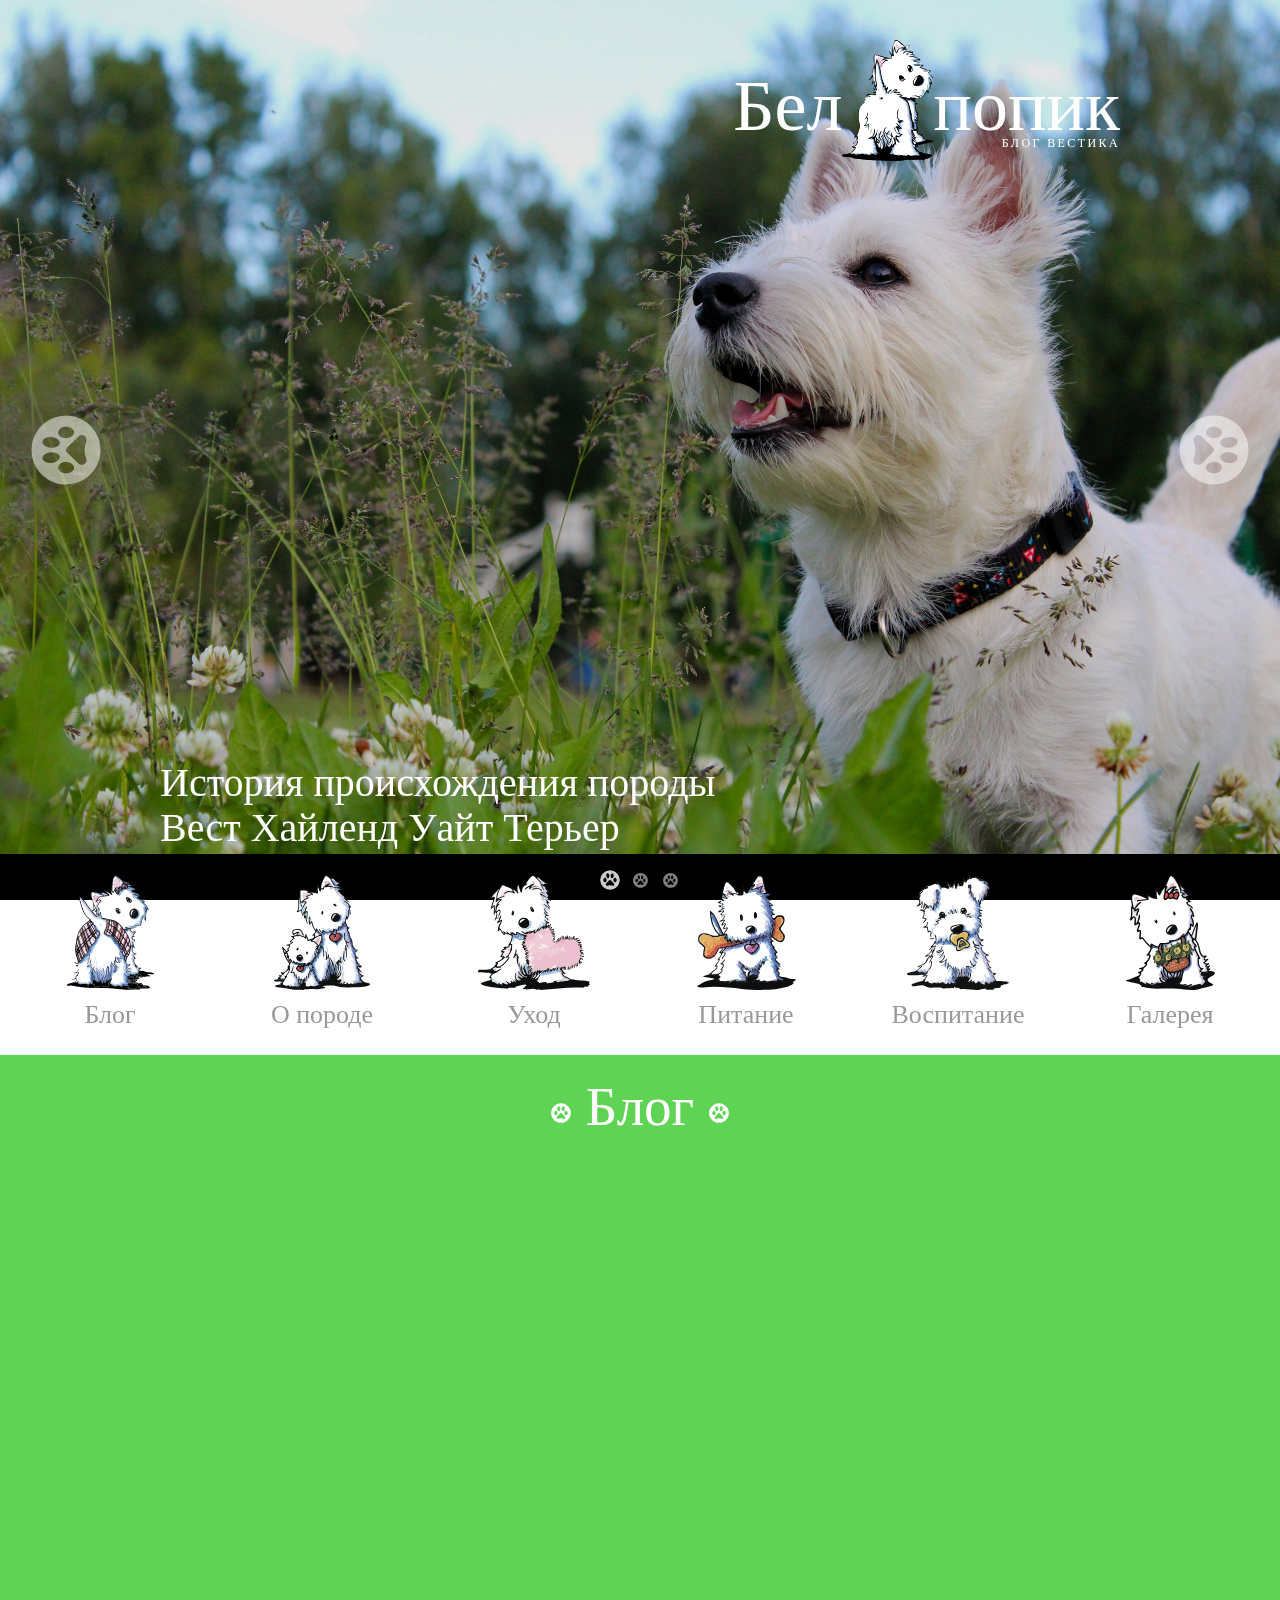
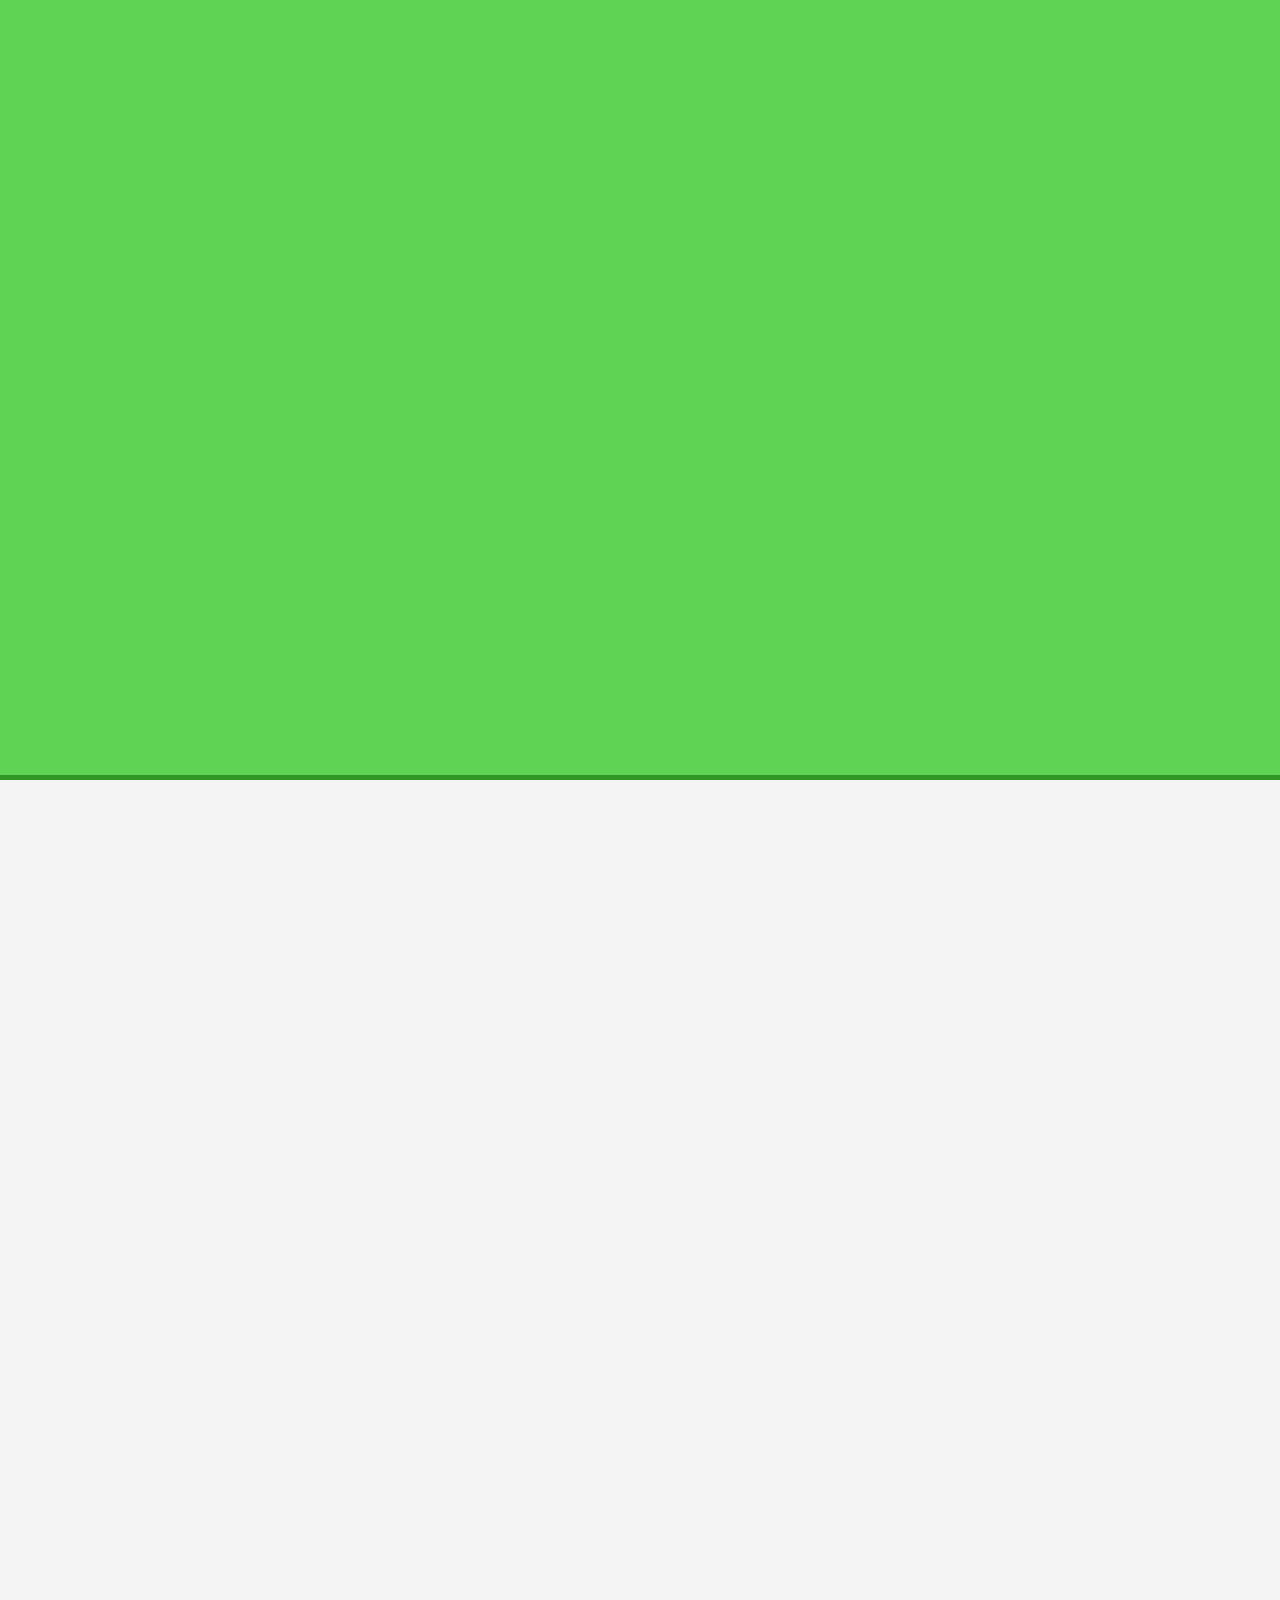
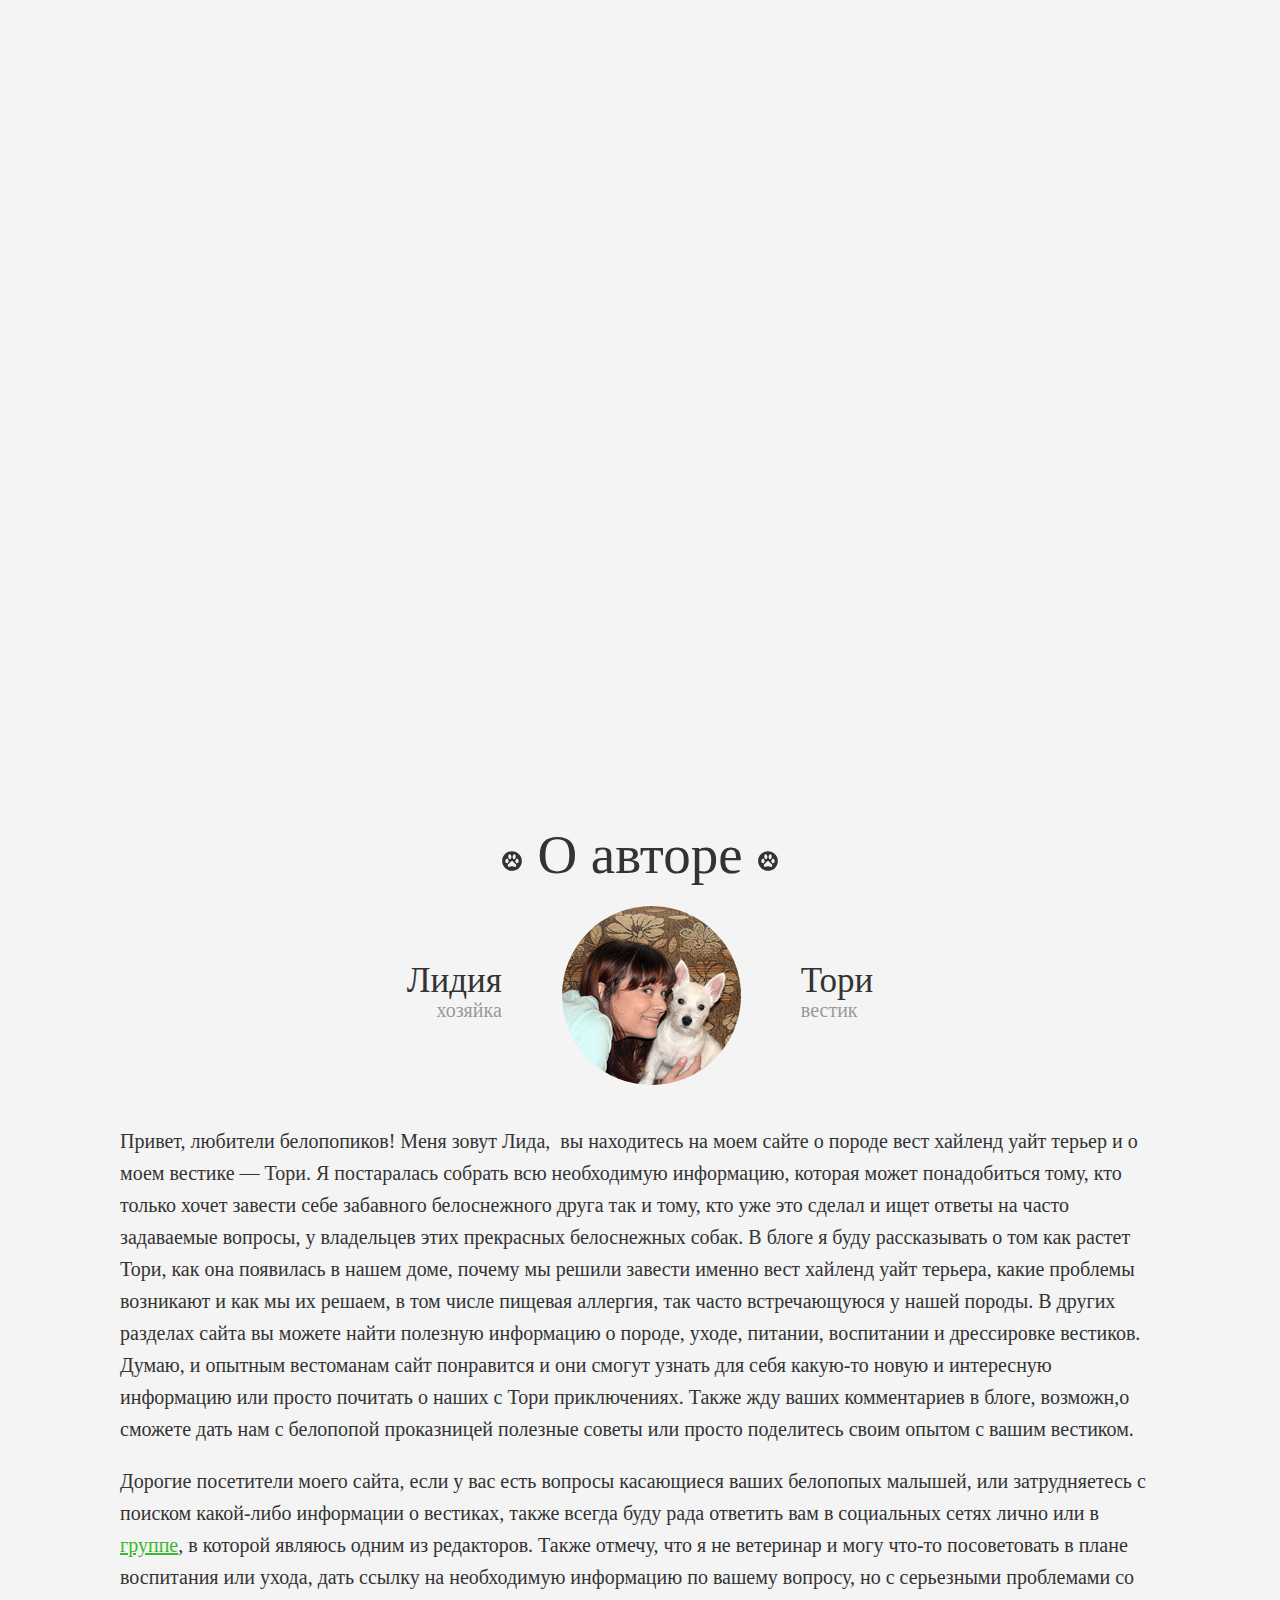
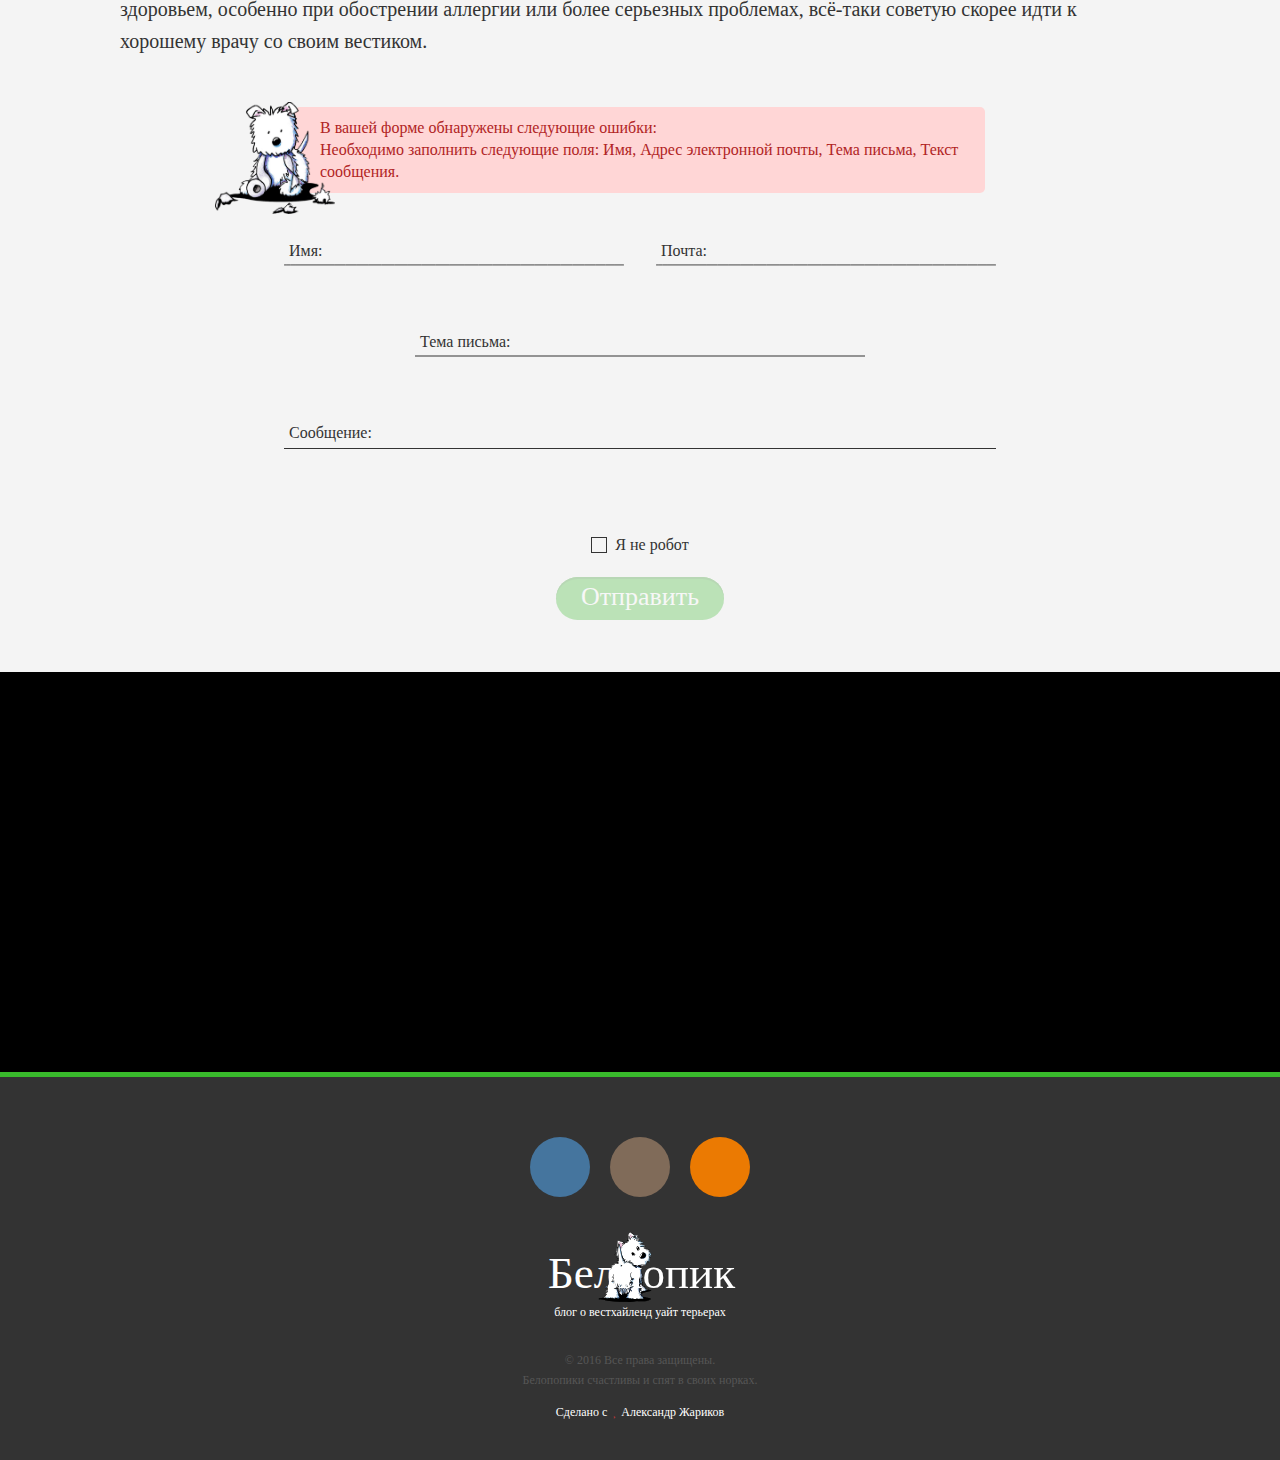
==== public/index.html @ 4bdf9ab1 "add html site" ====
<!DOCTYPE html>
<html xmlns="http://www.w3.org/1999/xhtml">
	<head>
					<meta charset="utf-8">
					<!--[if IE]><script src="http://html5shiv.googlecode.com/svn/trunk/html5.js"></script><![endif]-->
					<title>Блог о вест-хайленд уайт терьерах | Белопопик</title>
					<meta name="description" content="">
					<meta name="keywords" content="">
					<meta name="HandheldFriendly" content="True">
					<meta name="MobileOptimized" content="320">
					<meta name="viewport" content="width=device-width, initial-scale=1.0, minimum-scale=1.0, maximum-scale=1.0">
					<meta name="language" content="English">
					<meta name="revisit-after" content="3">
				
					<link rel="stylesheet" href="static/css/style.css" type="text/css" media="screen, projection">
				
					<script type="text/javascript" src="static/js/lib/jquery.min.js"></script>
						<script type="text/javascript" src="static/js/lib/slick.min.js"></script>
						<script type="text/javascript" src="static/js/lib/animate.block.js"></script>
						<script type="text/javascript" src="static/js/lib/jquery.instastream.js"></script>
						<script type="text/javascript" src="static/js/main.js"></script>
					<none>
				
					<link rel="shortcut icon" href="static/img/favicon.ico">
				
					<!--[if IE]>
						<meta http-equiv="refresh" content="0; url=ie.html">
					<![endif]-->
				
				</head>
				
	<body id="page" class="page-main">
		<div class="slider">
		
			<ul class="logo">
				<li>Бел</li>
				<li><img src="static/svg/logo.svg"></li>
				<li>попик</li>
			</ul>
		
			<div class="slider-wrapp">
				<a href="blogPage.html" class="slider-wrapp-item">
					<img src="static/photo/main/s1.jpg">
					<div class="slider-wrapp-item_caption">
						<div class="slider-wrapp-item_caption-item">
							<h2>История происхождения породы Вест Хайленд Уайт Терьер</h2>
						</div>
					</div>
				</a>
				<a href="blogPage.html" class="slider-wrapp-item">
					<img src="static/photo/blank/gallery/4.jpg">
					<div class="slider-wrapp-item_caption">
						<div class="slider-wrapp-item_caption-item">
							<h2>Что нужно знать перед тем как завести щенка</h2>
						</div>
					</div>
				</a>
				<a href="blogPage.html" class="slider-wrapp-item">
					<img src="static/photo/blank/gallery/8.jpg">
					<div class="slider-wrapp-item_caption">
						<div class="slider-wrapp-item_caption-item">
							<h2>Вакцинация вестика</h2>
						</div>
					</div>
				</a>
			</div>
		</div>
		
		<header>
					<nav>
						<ul class="container">
							<li class="blog"><a href="blog.html">Блог</a></li>
							<li class="about"><a href="about.html">О породе</a></li>
							<li class="care"><a href="care.html">Уход</a></li>
							<li class="food"><a href="food.html">Питание</a></li>
							<li class="education"><a href="education.html">Воспитание</a></li>
							<li class="gallery"><a href="gallery.html">Галерея</a></li>
						</ul>
					</nav>
				</header>
				
		<div class="blogs">
							<div class="blogs-title">Блог</div>
							<div class="container">
						
								<div class="blogs-item anim-block" data-ratio="30">
									<a href="blogPage.html">
										<div class="blogs-item_date">28 сентября 2016</div>
										<div class="blogs-item_img">
											<div class="blogs-item_img-view"><span>152</span></div>
											<img src="http://belopopik.ru/assets/images/blog/trimming.JPG" alt="">
										</div>
										<div class="blogs-item_content">
											<div class="blogs-item_content-title">Привет я Тори!</div>
											<div class="blogs-item_content-sub">Не следует, однако забывать, что реализация намеченных плановых заданий позволяет... оценить значение форм развития. Не следует, однако забывать, что реализация намеченных плановых заданий позволяет...</div>
											<div class="blogs-item_content-tag">
												<a href="#" class="link">история</a>
												<a href="#" class="link">опороде</a>
												<a href="#" class="link">питание</a>
												<a href="#" class="link">история</a>
												<a href="#" class="link">опороде</a>
												<a href="#" class="link">питание</a>
												<a href="#" class="link">история</a>
												<a href="#" class="link">опороде</a>
												<a href="#" class="link">питание</a>
											</div>
										</div>
									</a>
								</div>
						
								<div class="blogs-item anim-block" data-ratio="30">
									<a href="blogPage.html">
										<div class="blogs-item_date">28 сентября 2016</div>
										<div class="blogs-item_img">
											<div class="blogs-item_img-view"><span>152</span></div>
											<img src="http://belopopik.ru/assets/images/blog/progulki.JPG" alt="">
										</div>
										<div class="blogs-item_content">
											<div class="blogs-item_content-title">Не следует, однако забывать, что рамки и место</div>
											<div class="blogs-item_content-sub">Не следует, однако забывать, что реализация намеченных плановых заданий позволяет... оценить значение форм развития.</div>
											<div class="blogs-item_content-tag">
												<a href="#" class="link">история</a>
												<a href="#" class="link">опороде</a>
												<a href="#" class="link">питание</a>
											</div>
										</div>
									</a>
								</div>
						
								<div class="blogs-item anim-block" data-ratio="30">
									<a href="blogPage.html">
										<div class="blogs-item_date">28 сентября 2016</div>
										<div class="blogs-item_img">
											<div class="blogs-item_img-view"><span>152</span></div>
											<img src="http://belopopik.ru/assets/images/blog/allergiya.JPG" alt="">
										</div>
										<div class="blogs-item_content">
											<div class="blogs-item_content-title">Не следует, однако забывать, что рамки</div>
											<div class="blogs-item_content-sub">Не следует, однако забывать.</div>
											<div class="blogs-item_content-tag">
												<a href="#" class="link">история</a>
												<a href="#" class="link">опороде</a>
												<a href="#" class="link">питание</a>
											</div>
										</div>
									</a>
								</div>
						
								<div class="blogs-item anim-block" data-ratio="30">
									<a href="blogPage.html">
										<div class="blogs-item_date">28 сентября 2016</div>
										<div class="blogs-item_img">
											<div class="blogs-item_img-view"><span>152</span></div>
											<img src="http://belopopik.ru/assets/images/blog/naim.JPG" alt="">
										</div>
										<div class="blogs-item_content">
											<div class="blogs-item_content-title">Привет я Тори!</div>
											<div class="blogs-item_content-sub">Не следует, однако забывать, что реализация намеченных плановых заданий позволяет... оценить значение форм развития.</div>
											<div class="blogs-item_content-tag">
												<a href="#" class="link">история</a>
												<a href="#" class="link">опороде</a>
												<a href="#" class="link">питание</a>
											</div>
										</div>
									</a>
								</div>
						
								<div class="blogs-item anim-block" data-ratio="30">
									<a href="blogPage.html">
										<div class="blogs-item_date">28 сентября 2016</div>
										<div class="blogs-item_img">
											<div class="blogs-item_img-view"><span>152</span></div>
											<img src="http://belopopik.ru/assets/images/blog/pervyedni.JPG" alt="">
										</div>
										<div class="blogs-item_content">
											<div class="blogs-item_content-title">Не следует, однако забывать, что рамки и место</div>
											<div class="blogs-item_content-sub">Не следует, однако забывать, что реализация намеченных плановых заданий позволяет... оценить значение форм развития.</div>
											<div class="blogs-item_content-tag">
												<a href="#" class="link">история</a>
												<a href="#" class="link">опороде</a>
												<a href="#" class="link">питание</a>
											</div>
										</div>
									</a>
								</div>
						
								<div class="blogs-item anim-block" data-ratio="30">
									<a href="blogPage.html">
										<div class="blogs-item_date">28 сентября 2016</div>
										<div class="blogs-item_img">
											<div class="blogs-item_img-view"><span>152</span></div>
											<img src="http://belopopik.ru/assets/images/blog/melraya.JPG" alt="">
										</div>
										<div class="blogs-item_content">
											<div class="blogs-item_content-title">Не следует, однако забывать, что рамки</div>
											<div class="blogs-item_content-sub">Не следует, однако забывать.</div>
											<div class="blogs-item_content-tag">
												<a href="#" class="link">история</a>
												<a href="#" class="link">опороде</a>
												<a href="#" class="link">питание</a>
											</div>
										</div>
									</a>
								</div>
						
							</div>
						</div>
						
		<div class="razdel anim-block" data-ratio="0">
									<div class="container">
									
									<div class="razdel-item">
										<div href="aboutMain.html" class="razdel-item_title">О породе</div>
										<a href="aboutPage.html">
											<div class="razdel-item_date">28 сентября 2016</div>
											<div class="razdel-item_img">
												<div class="razdel-item_img-view"><span>152</span></div>
												<img src="static/photo/blank/465x265.jpg" alt="">
											</div>
											<div class="razdel-item_content">
												<div class="razdel-item_content-title">История происхождения породы Вест Хайленд Уайт Терьер История происхождения породы</div>
												<div class="razdel-item_content-sub">Не следует, однако забывать, что реализация намеченных плановых заданий позволяет... оценить значение форм развития. Не следует, однако забывать, что реализация намеченных плановых заданий позволяет... оценить значение форм развития.</div>
												<div class="razdel-item_content-tag">
													<a href="#" class="link">история</a>
													<a href="#" class="link">опороде</a>
													<a href="#" class="link">питание</a>
												</div>
											</div>
										</a>
									</div>
								
									<div class="razdel-item">
										<div href="aboutMain.html" class="razdel-item_title">Уход</div>
										<a href="aboutPage.html">
											<div class="razdel-item_date">28 сентября 2016</div>
											<div class="razdel-item_img">
												<div class="razdel-item_img-view"><span>152</span></div>
												<img src="static/photo/blank/465x265.jpg" alt="">
											</div>
											<div class="razdel-item_content">
												<div class="razdel-item_content-title">История происхождения породы Вест Хайленд Уайт Терьер</div>
												<div class="razdel-item_content-sub">Не следует, однако забывать, что реализация намеченных плановых заданий позволяет... оценить значение форм развития.</div>
												<div class="razdel-item_content-tag">
													<a href="#" class="link">история</a>
													<a href="#" class="link">опороде</a>
													<a href="#" class="link">питание</a>
												</div>
											</div>
										</a>
									</div>
								
									<div class="razdel-item">
										<div href="aboutMain.html" class="razdel-item_title">Питание</div>
										<a href="aboutPage.html">
											<div class="razdel-item_date">28 сентября 2016</div>
											<div class="razdel-item_img">
												<div class="razdel-item_img-view"><span>152</span></div>
												<img src="static/photo/blank/465x265.jpg" alt="">
											</div>
											<div class="razdel-item_content">
												<div class="razdel-item_content-title">История происхождения породы</div>
												<div class="razdel-item_content-sub">Не следует, однако забывать, что реализация намеченных плановых заданий позволяет... оценить значение форм развития.</div>
												<div class="razdel-item_content-tag">
													<a href="#" class="link">история</a>
													<a href="#" class="link">опороде</a>
													<a href="#" class="link">питание</a>
												</div>
											</div>
										</a>
									</div>
								
									<div class="razdel-item">
										<div href="aboutMain.html" class="razdel-item_title">Воспитание</div>
										<a href="aboutPage.html">
											<div class="razdel-item_date">28 сентября 2016</div>
											<div class="razdel-item_img">
												<div class="razdel-item_img-view"><span>152</span></div>
												<img src="static/photo/blank/465x265.jpg" alt="">
											</div>
											<div class="razdel-item_content">
												<div class="razdel-item_content-title">История происхождения породы Вест Хайленд Уайт Терьер</div>
												<div class="razdel-item_content-sub">Не следует, однако забывать, что реализация намеченных плановых заданий позволяет.</div>
												<div class="razdel-item_content-tag">
													<a href="#" class="link">история</a>
													<a href="#" class="link">опороде</a>
													<a href="#" class="link">питание</a>
												</div>
											</div>
										</a>
									</div>
								
									</div>
								</div>
		<div class="autor">
											<div class="autor-title">О авторе</div>
											<div class="container">
												<ul class="autor-blog">
													<li>Лидия<span>хозяйка</span></li>
													<li><img src="static/photo/autor.jpg"></li>
													<li>Тори<span>вестик</span></li>
												</ul>
												<div class="autor-text">
													<p>Привет, любители белопопиков! Меня зовут Лида, &nbsp;вы находитесь на моем сайте о породе вест хайленд уайт терьер и о моем вестике &mdash; Тори. Я постаралась собрать всю необходимую информацию, которая&nbsp;может понадобиться тому,&nbsp;кто только хочет завести себе забавного белоснежного друга так и тому,&nbsp;кто уже это сделал и ищет ответы на часто задаваемые&nbsp;вопросы, у владельцев этих прекрасных белоснежных собак. В блоге я буду рассказывать о том как растет Тори, как она появилась в нашем доме, почему мы решили завести именно вест хайленд уайт терьера, какие проблемы возникают и как мы их решаем, в том числе пищевая аллергия, так часто встречающуюся у нашей породы. В других разделах сайта вы можете найти полезную информацию о породе, уходе, питании, воспитании и дрессировке вестиков. Думаю, и опытным вестоманам сайт понравится и они смогут узнать для себя какую-то новую и интересную информацию или просто почитать о наших с Тори приключениях. Также жду ваших комментариев в блоге, возможн,о сможете дать нам с белопопой проказницей полезные советы или просто поделитесь своим опытом с вашим вестиком.</p>
													<p>Дорогие посетители моего сайта, если у вас есть вопросы касающиеся ваших белопопых малышей, или затрудняетесь с поиском какой-либо информации о вестиках, также всегда буду рада ответить вам в социальных сетях лично или в<a href="https://vk.com/clublovest" target="_blank"> группе</a>, в которой являюсь одним из редакторов. Также отмечу, что я не ветеринар и могу что-то посоветовать в плане воспитания или ухода, дать ссылку на необходимую информацию по вашему вопросу, но с серьезными проблемами со здоровьем, особенно при обострении аллергии или более серьезных проблемах, всё-таки советую скорее идти к хорошему врачу со своим вестиком.</p>
												</div>
											</div>
										</div>
		<div id="respond">
												<div class="errors"><strong>В вашей форме обнаружены следующие ошибки:</strong><br>Необходимо заполнить следующие поля: <span class="requiredlist"><span>Имя</span>, <span>Адрес электронной почты</span>, <span>Тема письма</span>, <span>Текст сообщения</span>.</span></div>
													<div class="form" data-ratio="0">
														<div id="results"></div>
														<form id="form" method="post" action="javascript:void(0);" class="form">
															<div class="form_2">
																<span class="input input--nao">
																	<input class="input__field input__field--nao" type="text" id="name" name="name">
																	<label class="input__label input__label--nao" for="name">
																		<span class="input__label-content input__label-content--nao">Имя:</span>
																	</label>
																	<svg class="graphic graphic--nao" width="300%" height="100%" viewBox="0 0 1200 60" preserveAspectRatio="none">
																		<path d="M0,56.5c0,0,298.666,0,399.333,0C448.336,56.5,513.994,46,597,46c77.327,0,135,10.5,200.999,10.5c95.996,0,402.001,0,402.001,0"/>
																	</svg>
																</span>
																<span class="input input--nao">
																	<input class="input__field input__field--nao" type="text" id="email" name="email">
																	<label class="input__label input__label--nao" for="mail">
																		<span class="input__label-content input__label-content--nao">Почта:</span>
																	</label>
																	<svg class="graphic graphic--nao" width="300%" height="100%" viewBox="0 0 1200 60" preserveAspectRatio="none">
																		<path d="M0,56.5c0,0,298.666,0,399.333,0C448.336,56.5,513.994,46,597,46c77.327,0,135,10.5,200.999,10.5c95.996,0,402.001,0,402.001,0"/>
																	</svg>
																</span>
															</div>
															<div class="form_1">
																<span class="input input--nao">
																	<input class="input__field input__field--nao" type="text" id="theme" name="theme">
																	<label class="input__label input__label--nao" for="theme">
																		<span class="input__label-content input__label-content--nao">Тема письма:</span>
																	</label>
																	<svg class="graphic graphic--nao" width="300%" height="100%" viewBox="0 0 1200 60" preserveAspectRatio="none">
																		<path d="M0,56.5c0,0,298.666,0,399.333,0C448.336,56.5,513.994,46,597,46c77.327,0,135,10.5,200.999,10.5c95.996,0,402.001,0,402.001,0"/>
																	</svg>
																</span>
															</div>
															<div class="form_ta">
																<span class="input input--nao">
																	<textarea class="input__field input__field--nao" id="message" name="message"></textarea>
																	<label class="input__label input__label--nao" for="mess">
																		<span class="input__label-content input__label-content--nao">Сообщение:</span>
																	</label>
																	<svg class="graphic graphic--nao" width="300%" height="100%" viewBox="0 0 1200 60" preserveAspectRatio="none">
																		<path d="M0,56.5c0,0,298.666,0,399.333,0C448.336,56.5,513.994,46,597,46c77.327,0,135,10.5,200.999,10.5c95.996,0,402.001,0,402.001,0"/>
																	</svg>
																</span>
															</div>
															<div class="form_1">
																<span class="no-bot js-no-bot">Я не робот</span>
															</div>
															<div class="form_1">
																<input type="submit" class="button send disabled" value="Отправить" disabled>
															</div>
														</form>
														<!-- <div class="form-send">
															<img src="static/svg/thank.svg">
															<p>Письмо отправлено!</p>
														</div> -->
													</div>
												</div>
		<div id="instargamm-slider" class="gallerys anim-block" data-ratio="0">
														</div>
		<footer>
																	<div class="social">
																		<a href="" class="vk"></a>
																		<a href="" class="in"></a>
																		<a href="" class="rss"></a>
																	</div>
																	<div class="logo">
																		<a href="index.html">
																			<img src="static/svg/logo.svg">
																			<span>блог о вестхайленд уайт терьерах</span>
																		</a>
																	</div>
																	<div class="copy">© 2016 Все права защищены.<br>Белопопики счастливы и спят в своих норках.</div>
																	<div class="skreets">
																		Сделано с <a href="/manager" class="ico" target="_blog"></a> <a href="http://skreets.ru" target="_blank">Александр Жариков</a>
																	</div>
																</footer>
	</body>
</html>
---- public/static/css/style.css ----
@charset "UTF-8";
@font-face {
  font-family: "OpenSans";
  src: url("/static/fonts/opensans/OpenSans.eot");
  src: url("/static/fonts/opensans/OpenSans.eot?#iefix") format("embedded-opentype"), url("/static/fonts/opensans/OpenSans.woff") format("woff"), url("/static/fonts/opensans/OpenSans.ttf") format("truetype"), url("/static/fonts/opensans/OpenSans.svg#OpenSans") format("svg");
  font-weight: normal;
  font-style: normal; }

@font-face {
  font-family: "OpenSans Bold";
  src: url("/static/fonts/opensans/OpenSans-Bold.eot");
  src: url("/static/fonts/opensans/OpenSans-Bold.eot?#iefix") format("embedded-opentype"), url("/static/fonts/opensans/OpenSans-Bold.woff") format("woff"), url("/static/fonts/opensans/OpenSans-Bold.ttf") format("truetype"), url("/static/fonts/opensans/OpenSans-Bold.svg#OpenSans-Bold") format("svg");
  font-weight: normal;
  font-style: normal; }

@font-face {
  font-family: "OpenSans Italic";
  src: url("/static/fonts/opensans/OpenSans-Italic.eot");
  src: url("/static/fonts/opensans/OpenSans-Italic.eot?#iefix") format("embedded-opentype"), url("/static/fonts/opensans/OpenSans-Italic.woff") format("woff"), url("/static/fonts/opensans/OpenSans-Italic.ttf") format("truetype"), url("/static/fonts/opensans/OpenSans-Italic.svg#OpenSans-Italic") format("svg");
  font-weight: normal;
  font-style: normal; }

@font-face {
  font-family: "OpenSans Light";
  src: url("/static/fonts/opensans/OpenSans-Light.eot");
  src: url("/static/fonts/opensans/OpenSans-Light.eot?#iefix") format("embedded-opentype"), url("/static/fonts/opensans/OpenSans-Light.woff") format("woff"), url("/static/fonts/opensans/OpenSans-Light.ttf") format("truetype"), url("/static/fonts/opensans/OpenSans-Light.svg#OpenSans-Light") format("svg");
  font-weight: normal;
  font-style: normal; }

@font-face {
  font-family: "OpenSans bold-italic";
  src: url("/static/fonts/opensans/OpenSans-BoldItalic.eot");
  src: url("/static/fonts/opensans/OpenSans-BoldItalic.eot?#iefix") format("embedded-opentype"), url("/static/fonts/opensans/OpenSans-BoldItalic.woff") format("woff"), url("/static/fonts/opensans/OpenSans-BoldItalic.ttf") format("truetype"), url("/static/fonts/opensans/OpenSans-BoldItalic.svg#OpenSans-BoldItalic") format("svg");
  font-weight: normal;
  font-style: normal; }

@font-face {
  font-family: "Lobster";
  src: url("/static/fonts/lobster/Lobster.eot");
  src: url("/static/fonts/lobster/Lobster.eot?#iefix") format("embedded-opentype"), url("/static/fonts/lobster/Lobster.woff") format("woff"), url("/static/fonts/lobster/Lobster.ttf") format("truetype"), url("/static/fonts/lobster/Lobster.svg#Lobster") format("svg");
  font-weight: normal;
  font-style: normal; }

@font-face {
  font-family: "SignPainter";
  src: url("/static/fonts/signpainter/SignPainter-HouseScript.eot");
  src: url("/static/fonts/signpainter/SignPainter-HouseScript.eot?#iefix") format("embedded-opentype"), url("/static/fonts/signpainter/SignPainter-HouseScript.woff") format("woff"), url("/static/fonts/signpainter/SignPainter-HouseScript.ttf") format("truetype"), url("/static/fonts/signpainter/SignPainter-HouseScript.svg#SignPainter-HouseScript") format("svg");
  font-weight: normal;
  font-style: normal; }

@font-face {
  font-family: "icon";
  src: url("/static/fonts/icon/icon.eot");
  src: url("/static/fonts/icon/icon.eot?#iefix") format("embedded-opentype"), url("/static/fonts/icon/icon.woff") format("woff"), url("/static/fonts/icon/icon.ttf") format("truetype"), url("/static/fonts/icon/icon.svg#icon") format("svg");
  font-weight: normal;
  font-style: normal; }

/* Buzz */
@-webkit-keyframes buzz {
  50% {
    -webkit-transform: translateX(0) rotate(2deg);
    transform: translateX(0) rotate(2deg); }
  100% {
    -webkit-transform: translateX(0) rotate(-2deg);
    transform: translateX(0) rotate(-2deg); } }

@keyframes buzz {
  50% {
    -webkit-transform: translateX(0) rotate(2deg);
    transform: translateX(0) rotate(2deg); }
  100% {
    -webkit-transform: translateX(0) rotate(-2deg);
    transform: translateX(0) rotate(-2deg); } }

.buzz {
  display: inline-block;
  -webkit-transform: translateZ(0);
  transform: translateZ(0);
  box-shadow: 0 0 1px transparent; }

.buzz-hover, .buzz:hover, .buzz:focus, .buzz:active {
  -webkit-animation-name: buzz;
  animation-name: buzz;
  -webkit-animation-duration: 0.15s;
  animation-duration: 0.15s;
  -webkit-animation-timing-function: linear;
  animation-timing-function: linear;
  -webkit-animation-iteration-count: infinite;
  animation-iteration-count: infin; }

/* ERIC MEYER RESET
================================================== */
html, body {
  margin: 0;
  padding: 0; }

h1, h2, h3, h4, h5, h6, p, blockquote, pre, a, abbr, acronym, address, cite, code, del, dfn, em, img, q, s, samp, small, strike, strong, sub, sup, tt, var, dd, dl, dt, li, ol, ul, fieldset, form, label, legend, button, table, caption, tbody, tfoot, thead, tr, th, td {
  margin: 0;
  padding: 0;
  border: 0;
  font-weight: normal;
  font-style: normal;
  font-size: 100%;
  line-height: 1;
  font-family: inherit; }

ol, ul {
  list-style: none; }

q:before, q:after, blockquote:before, blockquote:after {
  content: ""; }

html {
  font-size: 100%;
  -webkit-text-size-adjust: 100%;
  -ms-text-size-adjust: 100%; }

a:focus {
  outline: 0; }

a:hover,
a:active {
  outline: 0; }

article,
aside,
details,
figcaption,
figure,
footer,
header,
hgroup,
nav,
section {
  display: block; }

audio,
canvas,
video {
  display: inline-block;
  *display: inline;
  *zoom: 1; }

audio:not([controls]) {
  display: none; }

sub,
sup {
  font-size: 75%;
  line-height: 0;
  position: relative;
  vertical-align: baseline; }

sup {
  top: -0.5em; }

sub {
  bottom: -0.25em; }

img {
  border: 0;
  -ms-interpolation-mode: bicubic; }

button,
input,
select,
textarea {
  font-size: 100%;
  margin: 0;
  vertical-align: baseline;
  *vertical-align: middle; }

button,
input {
  line-height: normal;
  *overflow: visible; }

button::-moz-focus-inner,
input::-moz-focus-inner {
  border: 0;
  padding: 0; }

button,
input[type="button"],
input[type="reset"],
input[type="submit"] {
  cursor: pointer;
  -webkit-appearance: button; }

input[type="search"] {
  -webkit-appearance: textfield;
  -webkit-box-sizing: content-box;
  -moz-box-sizing: content-box;
  box-sizing: content-box; }

input[type="search"]::-webkit-search-decoration {
  -webkit-appearance: none; }

textarea {
  overflow: auto;
  vertical-align: top; }

* {
  outline: none; }

body {
  background: #f4f4f4;
  font: 16px/22px "OpenSans";
  color: #333333;
  -webkit-font-smoothing: antialiased;
  -webkit-text-size-adjust: 100%; }

::selection {
  color: #39ba2c;
  background: #fff; }

::-moz-selection {
  color: #39ba2c;
  background: #fff; }

::-webkit-selection {
  color: #39ba2c;
  background: #fff; }

h1, h2, h3, h4, h5, h6 {
  font-weight: normal; }

h1 a, h2 a, h3 a, h4 a, h5 a, h6 a {
  font-weight: inherit; }

h1 {
  color: #39ba2c;
  font: 26px "OpenSans Bold"; }

h2 {
  font: 22px #39ba2c; }

h3 {
  font: 18px #39ba2c; }

p {
  margin: 0; }
  p:last-child {
    margin-bottom: 0; }

em, i {
  font-family: "OpenSans Italic"; }

strong, b {
  font-family: "OpenSans Bold"; }

strong em, em strong, b i, i b {
  font-family: "OpenSans bold-italic"; }

small {
  font-size: 80%; }

a {
  color: #39ba2c;
  outline: 0;
  -webkit-transition: all 250ms ease-in-out;
  -moz-transition: all 250ms ease-in-out;
  -o-transition: all 250ms ease-in-out;
  -ms-transition: all 250ms ease-in-out;
  transition: all 250ms ease-in-out; }
  a:hover, a:focus {
    color: #309626;
    text-decoration: none; }
  a[href^="http://savefrom.net/"] {
    display: none !important; }

.container {
  margin: 0 auto;
  position: relative; }
  @media only screen and (max-width: 959px) {
    .container {
      width: 92%; } }
  @media only screen and (min-width: 960px) and (max-width: 1199px) {
    .container {
      width: 960px; } }
  @media only screen and (min-width: 1200px) {
    .container {
      width: 1200px; } }
  .container.flex {
    display: flex;
    flex-wrap: wrap;
    justify-content: space-between; }
  .container .sidebar {
    flex-basis: 220px; }

header {
  width: 100%;
  height: 60px;
  position: relative; }
  header nav {
    height: 60px;
    position: relative;
    background: #fff;
    box-shadow: 0 1px 3px 3px rgba(0, 0, 0, 0.1); }
    header nav ul {
      display: flex;
      flex-wrap: nowrap;
      justify-content: space-between; }
      header nav ul li {
        flex-basis: 140px;
        text-align: center;
        -webkit-transition: all 250ms ease-in-out;
        -moz-transition: all 250ms ease-in-out;
        -o-transition: all 250ms ease-in-out;
        -ms-transition: all 250ms ease-in-out;
        transition: all 250ms ease-in-out; }
        header nav ul li a {
          color: #999;
          font: 26px "Lobster";
          display: block;
          text-decoration: none; }
          header nav ul li a:before {
            content: '';
            width: 100%;
            height: 115px;
            margin-top: -25px;
            margin-bottom: 10px;
            display: block;
            -webkit-transition: all 250ms ease-in-out;
            -moz-transition: all 250ms ease-in-out;
            -o-transition: all 250ms ease-in-out;
            -ms-transition: all 250ms ease-in-out;
            transition: all 250ms ease-in-out; }
        header nav ul li.blog a:before, header nav ul li:nth-of-type(1) a:before {
          background: url("../svg/blog.svg") top center no-repeat;
          background-size: contain; }
        header nav ul li.blog:hover a, header nav ul li.blog.active a, header nav ul li:nth-of-type(1):hover a, header nav ul li:nth-of-type(1).active a {
          color: #39ba2c; }
        header nav ul li.about a:before, header nav ul li:nth-of-type(2) a:before {
          background: url("../svg/about.svg") top center no-repeat;
          background-size: contain; }
        header nav ul li.about:hover a, header nav ul li.about.active a, header nav ul li:nth-of-type(2):hover a, header nav ul li:nth-of-type(2).active a {
          color: #0ec8f6; }
        header nav ul li.about ::selection, header nav ul li:nth-of-type(2) ::selection {
          color: #0ec8f6;
          background: #fff; }
        header nav ul li.about ::-moz-selection, header nav ul li:nth-of-type(2) ::-moz-selection {
          color: #0ec8f6;
          background: #fff; }
        header nav ul li.about ::-webkit-selection, header nav ul li:nth-of-type(2) ::-webkit-selection {
          color: #0ec8f6;
          background: #fff; }
        header nav ul li.care a:before, header nav ul li:nth-of-type(3) a:before {
          background: url("../svg/care.svg") top center no-repeat;
          background-size: contain; }
        header nav ul li.care:hover a, header nav ul li.care.active a, header nav ul li:nth-of-type(3):hover a, header nav ul li:nth-of-type(3).active a {
          color: #db9322; }
        header nav ul li.care ::selection, header nav ul li:nth-of-type(3) ::selection {
          color: #db9322;
          background: #fff; }
        header nav ul li.care ::-moz-selection, header nav ul li:nth-of-type(3) ::-moz-selection {
          color: #db9322;
          background: #fff; }
        header nav ul li.care ::-webkit-selection, header nav ul li:nth-of-type(3) ::-webkit-selection {
          color: #db9322;
          background: #fff; }
        header nav ul li.food a:before, header nav ul li:nth-of-type(4) a:before {
          background: url("../svg/food.svg") top center no-repeat;
          background-size: contain; }
        header nav ul li.food:hover a, header nav ul li.food.active a, header nav ul li:nth-of-type(4):hover a, header nav ul li:nth-of-type(4).active a {
          color: #e23a3a; }
        header nav ul li.food ::selection, header nav ul li:nth-of-type(4) ::selection {
          color: #e23a3a;
          background: #fff; }
        header nav ul li.food ::-moz-selection, header nav ul li:nth-of-type(4) ::-moz-selection {
          color: #e23a3a;
          background: #fff; }
        header nav ul li.food ::-webkit-selection, header nav ul li:nth-of-type(4) ::-webkit-selection {
          color: #e23a3a;
          background: #fff; }
        header nav ul li.education a:before, header nav ul li:nth-of-type(5) a:before {
          background: url("../svg/education.svg") top center no-repeat;
          background-size: contain; }
        header nav ul li.education:hover a, header nav ul li.education.active a, header nav ul li:nth-of-type(5):hover a, header nav ul li:nth-of-type(5).active a {
          color: #fb8282; }
        header nav ul li.education ::selection, header nav ul li:nth-of-type(5) ::selection {
          color: #fb8282;
          background: #fff; }
        header nav ul li.education ::-moz-selection, header nav ul li:nth-of-type(5) ::-moz-selection {
          color: #fb8282;
          background: #fff; }
        header nav ul li.education ::-webkit-selection, header nav ul li:nth-of-type(5) ::-webkit-selection {
          color: #fb8282;
          background: #fff; }
        header nav ul li.gallery a:before, header nav ul li:nth-of-type(6) a:before {
          background: url("../svg/gallery.svg") top center no-repeat;
          background-size: contain; }
        header nav ul li.gallery:hover a, header nav ul li.gallery.active a, header nav ul li:nth-of-type(6):hover a, header nav ul li:nth-of-type(6).active a {
          color: #b65db5; }
        header nav ul li.gallery ::selection, header nav ul li:nth-of-type(6) ::selection {
          color: #b65db5;
          background: #fff; }
        header nav ul li.gallery ::-moz-selection, header nav ul li:nth-of-type(6) ::-moz-selection {
          color: #b65db5;
          background: #fff; }
        header nav ul li.gallery ::-webkit-selection, header nav ul li:nth-of-type(6) ::-webkit-selection {
          color: #b65db5;
          background: #fff; }
        header nav ul li:hover a:before {
          margin-top: -15px;
          margin-bottom: 0px; }
    header nav.fixed {
      width: 100%;
      height: 60px !important;
      position: fixed;
      top: 0;
      z-index: 10; }
      header nav.fixed ul li {
        flex-basis: auto;
        -webkit-transition: all 250ms ease-in-out;
        -moz-transition: all 250ms ease-in-out;
        -o-transition: all 250ms ease-in-out;
        -ms-transition: all 250ms ease-in-out;
        transition: all 250ms ease-in-out; }
        header nav.fixed ul li a:before {
          height: 25px !important;
          opacity: 0; }

footer {
  background: #333333;
  border-top: 5px solid #39ba2c;
  display: flex;
  flex-direction: column;
  align-items: center;
  padding-top: 60px;
  padding-bottom: 40px; }
  footer .social {
    width: 240px;
    display: flex;
    justify-content: center;
    margin-bottom: 50px; }
    footer .social a {
      width: 60px;
      height: 60px;
      color: #fff;
      margin: 0 10px;
      text-decoration: none;
      display: block;
      border-radius: 100%;
      display: flex;
      justify-content: center;
      align-items: center;
      align-content: center; }
      footer .social a:before {
        font: 30px "icon";
        -webkit-transition: all 250ms ease-in-out;
        -moz-transition: all 250ms ease-in-out;
        -o-transition: all 250ms ease-in-out;
        -ms-transition: all 250ms ease-in-out;
        transition: all 250ms ease-in-out; }
      footer .social a.vk {
        background: #45759e; }
        footer .social a.vk:before {
          content: "";
          margin-left: -1px; }
        footer .social a.vk:hover {
          background: #fff; }
          footer .social a.vk:hover:before {
            color: #45759e; }
      footer .social a.in {
        background: #806B59; }
        footer .social a.in:before {
          content: ""; }
        footer .social a.in:hover {
          background: #fff; }
          footer .social a.in:hover:before {
            color: #806B59; }
      footer .social a.yt {
        background: #b20000; }
        footer .social a.yt:before {
          content: ""; }
        footer .social a.yt:hover {
          background: #fff; }
          footer .social a.yt:hover:before {
            color: #b20000; }
      footer .social a.rss {
        background: #eb7a02; }
        footer .social a.rss:before {
          content: "";
          margin: 6px 0 0 3px; }
        footer .social a.rss:hover {
          background: #fff; }
          footer .social a.rss:hover:before {
            color: #eb7a02; }
  footer .logo {
    width: 200px;
    margin-bottom: 15px;
    position: relative; }
    footer .logo img {
      width: 60px;
      height: 70px;
      display: block;
      margin: -15px 0 0 55px;
      display: inline-block;
      -webkit-transform: translateZ(0);
      transform: translateZ(0);
      box-shadow: 0 0 1px transparent; }
    footer .logo span {
      color: #fff;
      font: 12px "OpenSans";
      text-align: center;
      display: block; }
    footer .logo a {
      text-decoration: none;
      display: block; }
      footer .logo a:before, footer .logo a:after {
        content: '';
        color: #fff;
        position: absolute;
        font: 45px "SignPainter";
        top: 0; }
      footer .logo a:before {
        content: 'Бел';
        left: 8px; }
      footer .logo a:after {
        content: 'попик';
        right: 5px; }
      footer .logo a:hover img {
        -webkit-animation-name: buzz;
        animation-name: buzz;
        -webkit-animation-duration: 0.15s;
        animation-duration: 0.15s;
        -webkit-animation-timing-function: linear;
        animation-timing-function: linear;
        -webkit-animation-iteration-count: infinite;
        animation-iteration-count: infin; }
  footer .copy {
    color: #565656;
    font: 12px/20px "OpenSans";
    text-align: center;
    margin: 15px 0; }
  footer .skreets {
    color: #fff;
    font: 12px "OpenSans";
    text-align: center; }
    footer .skreets a {
      color: #fff;
      text-decoration: none; }
      footer .skreets a:hover {
        color: #39ba2c; }
    footer .skreets .ico {
      display: inline-block;
      padding: 0 1px 0 3px; }
      footer .skreets .ico:before {
        content: "";
        color: #e23a3a;
        font: 12px "icon";
        -webkit-transition: all 250ms ease-in-out;
        -moz-transition: all 250ms ease-in-out;
        -o-transition: all 250ms ease-in-out;
        -ms-transition: all 250ms ease-in-out;
        transition: all 250ms ease-in-out; }
      footer .skreets .ico:hover:before {
        color: #fff;
        -webkit-transition: all 250ms ease-in-out;
        -moz-transition: all 250ms ease-in-out;
        -o-transition: all 250ms ease-in-out;
        -ms-transition: all 250ms ease-in-out;
        transition: all 250ms ease-in-out; }

.button {
  color: #fff;
  font: 26px "Lobster";
  background: #39ba2c;
  border: 0;
  border-radius: 25px;
  box-shadow: 0 5px 0 0 #309626;
  padding: 5px 25px 8px;
  margin: 0;
  outline: none;
  opacity: 1;
  cursor: pointer;
  -webkit-transition: all 250ms ease-in-out;
  -moz-transition: all 250ms ease-in-out;
  -o-transition: all 250ms ease-in-out;
  -ms-transition: all 250ms ease-in-out;
  transition: all 250ms ease-in-out; }
  .button:hover {
    margin: 3px 0 -3px;
    box-shadow: 0 2px 0 0 #309626;
    -webkit-transition: all 250ms ease-in-out;
    -moz-transition: all 250ms ease-in-out;
    -o-transition: all 250ms ease-in-out;
    -ms-transition: all 250ms ease-in-out;
    transition: all 250ms ease-in-out; }
  .button:active, .button.active {
    margin: 3px 0 -3px;
    box-shadow: inset 0 2px 0 0 #309626;
    -webkit-transition: all 250ms ease-in-out;
    -moz-transition: all 250ms ease-in-out;
    -o-transition: all 250ms ease-in-out;
    -ms-transition: all 250ms ease-in-out;
    transition: all 250ms ease-in-out; }
  .button.disabled {
    margin: 3px 0 -3px;
    box-shadow: inset 0 2px 0 0 #309626;
    opacity: .3;
    cursor: not-allowed;
    -webkit-transition: all 250ms ease-in-out;
    -moz-transition: all 250ms ease-in-out;
    -o-transition: all 250ms ease-in-out;
    -ms-transition: all 250ms ease-in-out;
    transition: all 250ms ease-in-out; }

.input {
  position: relative;
  z-index: 1;
  display: inline-block;
  margin: 1em;
  max-width: 320px;
  width: calc(100% - 2em);
  vertical-align: top; }
  .input__field {
    position: relative;
    display: block;
    float: right;
    padding: 0.8em;
    width: 60%;
    border: none;
    border-radius: 0;
    background: #f0f0f0;
    color: #aaa;
    line-height: 1.42;
    font-weight: 400;
    font-family: "Lobster", sans-serif;
    -webkit-appearance: none; }
    .input__field:focus {
      outline: none; }
  .input__label {
    display: inline-block;
    float: right;
    padding: 0 1em;
    width: 40%;
    color: #333;
    font-size: 16px;
    font-family: "Lobster";
    -webkit-font-smoothing: antialiased;
    -moz-osx-font-smoothing: grayscale;
    -webkit-touch-callout: none;
    -webkit-user-select: none;
    -khtml-user-select: none;
    -moz-user-select: none;
    -ms-user-select: none;
    user-select: none; }
    .input__label-content {
      position: relative;
      display: block;
      padding: 1.6em 0;
      width: 100%; }

.graphic {
  position: absolute;
  top: 0;
  left: 0;
  fill: none; }

/* Nao */
.input--nao {
  overflow: hidden;
  padding-top: 1em; }

.input__field--nao {
  padding: 0.5em 0em 0.25em;
  width: 100%;
  background: transparent;
  color: #9da8b2;
  font-size: 1.25em; }

.input__label--nao {
  position: absolute;
  top: 0.5em;
  font-size: 16px;
  left: 5px;
  display: block;
  width: 100%;
  text-align: left;
  padding: 0em;
  pointer-events: none;
  -webkit-transform-origin: 0 0;
  transform-origin: 0 0;
  -webkit-transition: -webkit-transform 0.2s 0.15s, color 1s;
  transition: transform 0.2s 0.15s, color 1s;
  -webkit-transition-timing-function: ease-out;
  transition-timing-function: ease-out; }

.graphic--nao {
  stroke: #333;
  pointer-events: none;
  -webkit-transition: -webkit-transform 0.7s, stroke 0.7s;
  transition: transform 0.7s, stroke 0.7s;
  -webkit-transition-timing-function: cubic-bezier(0, 0.25, 0.5, 1);
  transition-timing-function: cubic-bezier(0, 0.25, 0.5, 1); }

.input__field--nao:focus + .input__label--nao,
.input--filled .input__label--nao {
  color: #333;
  -webkit-transform: translate3d(0, -1.25em, 0) scale3d(0.75, 0.75, 1);
  transform: translate3d(0, -1.25em, 0) scale3d(0.75, 0.75, 1); }

.input__field--nao:focus ~ .graphic--nao,
.input--filled .graphic--nao {
  stroke: #333;
  -webkit-transform: translate3d(-66.6%, 0, 0);
  transform: translate3d(-66.6%, 0, 0); }

.title-block {
  padding: 5px 0; }
  .title-block .title {
    color: #fff;
    font: 55px "Lobster"; }
    .title-block .title:before, .title-block .title:after {
      content: '';
      width: 20px;
      height: 20px;
      display: inline-block;
      vertical-align: middle;
      background: url("../svg/paw_fff.svg") no-repeat;
      background-size: 20px; }
    .title-block .title:before {
      margin-right: 15px; }
    .title-block .title:after {
      margin-left: 15px; }
  .title-block .breadcrumb {
    color: #fff;
    font: 12px "OpenSans";
    margin-top: 0; }
    .title-block .breadcrumb a {
      color: #fff;
      text-decoration: none; }
      .title-block .breadcrumb a:after {
        color: #fff !important;
        content: ' »'; }

.page-blog, .page-about, .page-care, .page-education, .page-food, .page-tags {
  background: #f4f4f4; }
  .page-blog header nav, .page-about header nav, .page-care header nav, .page-education header nav, .page-food header nav, .page-tags header nav {
    width: 100%;
    height: 60px !important;
    position: fixed;
    top: 0;
    z-index: 10; }
    .page-blog header nav ul li, .page-about header nav ul li, .page-care header nav ul li, .page-education header nav ul li, .page-food header nav ul li, .page-tags header nav ul li {
      flex-basis: auto;
      -webkit-transition: all 250ms ease-in-out;
      -moz-transition: all 250ms ease-in-out;
      -o-transition: all 250ms ease-in-out;
      -ms-transition: all 250ms ease-in-out;
      transition: all 250ms ease-in-out; }
      .page-blog header nav ul li a:before, .page-about header nav ul li a:before, .page-care header nav ul li a:before, .page-education header nav ul li a:before, .page-food header nav ul li a:before, .page-tags header nav ul li a:before {
        height: 25px !important;
        opacity: 0; }
      .page-blog header nav ul li.active a, .page-about header nav ul li.active a, .page-care header nav ul li.active a, .page-education header nav ul li.active a, .page-food header nav ul li.active a, .page-tags header nav ul li.active a {
        margin-top: 10px;
        padding-left: 45px;
        position: relative; }
        .page-blog header nav ul li.active a:before, .page-about header nav ul li.active a:before, .page-care header nav ul li.active a:before, .page-education header nav ul li.active a:before, .page-food header nav ul li.active a:before, .page-tags header nav ul li.active a:before {
          height: 60px !important;
          display: block;
          margin-top: 0;
          margin-bottom: 0;
          top: -10px;
          left: -50px;
          position: absolute;
          background-size: 40px;
          background-position: center;
          opacity: 1; }
  .page-blog .main, .page-about .main, .page-care .main, .page-education .main, .page-food .main, .page-tags .main {
    position: relative; }
    .page-blog .main-wrapp, .page-about .main-wrapp, .page-care .main-wrapp, .page-education .main-wrapp, .page-food .main-wrapp, .page-tags .main-wrapp {
      flex-basis: 710px;
      position: relative;
      padding-bottom: 30px; }
      .page-blog .main-wrapp-item, .page-about .main-wrapp-item, .page-care .main-wrapp-item, .page-education .main-wrapp-item, .page-food .main-wrapp-item, .page-tags .main-wrapp-item {
        display: flex;
        padding-top: 30px; }
        .page-blog .main-wrapp-item .info, .page-about .main-wrapp-item .info, .page-care .main-wrapp-item .info, .page-education .main-wrapp-item .info, .page-food .main-wrapp-item .info, .page-tags .main-wrapp-item .info {
          flex-basis: 145px;
          color: #999;
          margin-top: 25px;
          position: relative; }
          .page-blog .main-wrapp-item .info .view, .page-about .main-wrapp-item .info .view, .page-care .main-wrapp-item .info .view, .page-education .main-wrapp-item .info .view, .page-food .main-wrapp-item .info .view, .page-tags .main-wrapp-item .info .view {
            font: 25px "OpenSans";
            margin-bottom: 5px; }
            .page-blog .main-wrapp-item .info .view:before, .page-about .main-wrapp-item .info .view:before, .page-care .main-wrapp-item .info .view:before, .page-education .main-wrapp-item .info .view:before, .page-food .main-wrapp-item .info .view:before, .page-tags .main-wrapp-item .info .view:before {
              content: "";
              font: 28px "icon";
              display: inline-block;
              margin-top: 3px;
              margin-right: 10px;
              vertical-align: top; }
          .page-blog .main-wrapp-item .info .comments, .page-about .main-wrapp-item .info .comments, .page-care .main-wrapp-item .info .comments, .page-education .main-wrapp-item .info .comments, .page-food .main-wrapp-item .info .comments, .page-tags .main-wrapp-item .info .comments {
            font: 25px "OpenSans"; }
            .page-blog .main-wrapp-item .info .comments:before, .page-about .main-wrapp-item .info .comments:before, .page-care .main-wrapp-item .info .comments:before, .page-education .main-wrapp-item .info .comments:before, .page-food .main-wrapp-item .info .comments:before, .page-tags .main-wrapp-item .info .comments:before {
              content: "";
              font: 28px "icon";
              display: inline-block;
              margin-top: 3px;
              margin-right: 10px;
              vertical-align: top; }
          .page-blog .main-wrapp-item .info .date, .page-about .main-wrapp-item .info .date, .page-care .main-wrapp-item .info .date, .page-education .main-wrapp-item .info .date, .page-food .main-wrapp-item .info .date, .page-tags .main-wrapp-item .info .date {
            font: 18px "Lobster";
            position: relative;
            margin-bottom: 10px; }
            .page-blog .main-wrapp-item .info .date:after, .page-about .main-wrapp-item .info .date:after, .page-care .main-wrapp-item .info .date:after, .page-education .main-wrapp-item .info .date:after, .page-food .main-wrapp-item .info .date:after, .page-tags .main-wrapp-item .info .date:after {
              content: '';
              width: 10px;
              height: 10px;
              display: block;
              position: absolute;
              top: 50%;
              right: -6px;
              margin-top: -5px;
              border-radius: 10px; }
        .page-blog .main-wrapp-item .content, .page-about .main-wrapp-item .content, .page-care .main-wrapp-item .content, .page-education .main-wrapp-item .content, .page-food .main-wrapp-item .content, .page-tags .main-wrapp-item .content {
          flex-basis: 540px;
          margin: 0 0 0 26px;
          background: #fff;
          box-shadow: 0 1px 2px 1px rgba(0, 0, 0, 0.1); }
          .page-blog .main-wrapp-item .content a, .page-about .main-wrapp-item .content a, .page-care .main-wrapp-item .content a, .page-education .main-wrapp-item .content a, .page-food .main-wrapp-item .content a, .page-tags .main-wrapp-item .content a {
            color: #333;
            text-decoration: none; }
            .page-blog .main-wrapp-item .content a .title, .page-about .main-wrapp-item .content a .title, .page-care .main-wrapp-item .content a .title, .page-education .main-wrapp-item .content a .title, .page-food .main-wrapp-item .content a .title, .page-tags .main-wrapp-item .content a .title {
              font: 26px/36px "OpenSans";
              padding: 10px 20px 0;
              margin-bottom: 15px;
              -webkit-transition: all 250ms ease-in-out;
              -moz-transition: all 250ms ease-in-out;
              -o-transition: all 250ms ease-in-out;
              -ms-transition: all 250ms ease-in-out;
              transition: all 250ms ease-in-out; }
            .page-blog .main-wrapp-item .content a .text, .page-about .main-wrapp-item .content a .text, .page-care .main-wrapp-item .content a .text, .page-education .main-wrapp-item .content a .text, .page-food .main-wrapp-item .content a .text, .page-tags .main-wrapp-item .content a .text {
              font: 18px/28px "OpenSans";
              padding: 0 20px; }
          .page-blog .main-wrapp-item .content-img, .page-about .main-wrapp-item .content-img, .page-care .main-wrapp-item .content-img, .page-education .main-wrapp-item .content-img, .page-food .main-wrapp-item .content-img, .page-tags .main-wrapp-item .content-img {
            flex-basis: 550px;
            height: 300px;
            overflow: hidden;
            position: relative;
            margin-left: -10px;
            margin-bottom: 10px; }
            .page-blog .main-wrapp-item .content-img img, .page-about .main-wrapp-item .content-img img, .page-care .main-wrapp-item .content-img img, .page-education .main-wrapp-item .content-img img, .page-food .main-wrapp-item .content-img img, .page-tags .main-wrapp-item .content-img img {
              max-width: 100%;
              display: block;
              padding: 0;
              margin: 0 0 10px; }
            .page-blog .main-wrapp-item .content-img:before, .page-about .main-wrapp-item .content-img:before, .page-care .main-wrapp-item .content-img:before, .page-education .main-wrapp-item .content-img:before, .page-food .main-wrapp-item .content-img:before, .page-tags .main-wrapp-item .content-img:before {
              content: '';
              width: 10px;
              height: 304px;
              display: block;
              position: absolute;
              top: 0;
              left: 0;
              background: url("[data-uri]"); }
          .page-blog .main-wrapp-item .content .tag, .page-about .main-wrapp-item .content .tag, .page-care .main-wrapp-item .content .tag, .page-education .main-wrapp-item .content .tag, .page-food .main-wrapp-item .content .tag, .page-tags .main-wrapp-item .content .tag {
            padding: 5px 20px 20px; }
            .page-blog .main-wrapp-item .content .tag a, .page-about .main-wrapp-item .content .tag a, .page-care .main-wrapp-item .content .tag a, .page-education .main-wrapp-item .content .tag a, .page-food .main-wrapp-item .content .tag a, .page-tags .main-wrapp-item .content .tag a {
              font: 12px "OpenSans Italic"; }
              .page-blog .main-wrapp-item .content .tag a:before, .page-about .main-wrapp-item .content .tag a:before, .page-care .main-wrapp-item .content .tag a:before, .page-education .main-wrapp-item .content .tag a:before, .page-food .main-wrapp-item .content .tag a:before, .page-tags .main-wrapp-item .content .tag a:before {
                content: '#'; }
      .page-blog .main-wrapp:before, .page-about .main-wrapp:before, .page-care .main-wrapp:before, .page-education .main-wrapp:before, .page-food .main-wrapp:before, .page-tags .main-wrapp:before {
        content: '';
        width: 2px;
        position: absolute;
        top: 0;
        bottom: 0;
        left: 145px; }
  .page-blog .page, .page-about .page, .page-care .page, .page-education .page, .page-food .page, .page-tags .page {
    position: relative; }
    .page-blog .page-wrapp, .page-about .page-wrapp, .page-care .page-wrapp, .page-education .page-wrapp, .page-food .page-wrapp, .page-tags .page-wrapp {
      width: 875px;
      position: relative;
      padding-bottom: 30px; }
      .page-blog .page-wrapp-item, .page-about .page-wrapp-item, .page-care .page-wrapp-item, .page-education .page-wrapp-item, .page-food .page-wrapp-item, .page-tags .page-wrapp-item {
        display: flex;
        padding-top: 30px; }
        .page-blog .page-wrapp-item .info, .page-about .page-wrapp-item .info, .page-care .page-wrapp-item .info, .page-education .page-wrapp-item .info, .page-food .page-wrapp-item .info, .page-tags .page-wrapp-item .info {
          flex-basis: 150px;
          color: #999;
          margin-top: 25px;
          position: relative; }
          .page-blog .page-wrapp-item .info .view, .page-about .page-wrapp-item .info .view, .page-care .page-wrapp-item .info .view, .page-education .page-wrapp-item .info .view, .page-food .page-wrapp-item .info .view, .page-tags .page-wrapp-item .info .view {
            font: 25px "OpenSans";
            margin-bottom: 5px; }
            .page-blog .page-wrapp-item .info .view:before, .page-about .page-wrapp-item .info .view:before, .page-care .page-wrapp-item .info .view:before, .page-education .page-wrapp-item .info .view:before, .page-food .page-wrapp-item .info .view:before, .page-tags .page-wrapp-item .info .view:before {
              content: "";
              font: 28px "icon";
              display: inline-block;
              margin-top: 3px;
              margin-right: 10px;
              vertical-align: top; }
          .page-blog .page-wrapp-item .info .comments, .page-about .page-wrapp-item .info .comments, .page-care .page-wrapp-item .info .comments, .page-education .page-wrapp-item .info .comments, .page-food .page-wrapp-item .info .comments, .page-tags .page-wrapp-item .info .comments {
            font: 25px "OpenSans"; }
            .page-blog .page-wrapp-item .info .comments:before, .page-about .page-wrapp-item .info .comments:before, .page-care .page-wrapp-item .info .comments:before, .page-education .page-wrapp-item .info .comments:before, .page-food .page-wrapp-item .info .comments:before, .page-tags .page-wrapp-item .info .comments:before {
              content: "";
              font: 28px "icon";
              display: inline-block;
              margin-top: 3px;
              margin-right: 10px;
              vertical-align: top; }
          .page-blog .page-wrapp-item .info .date, .page-about .page-wrapp-item .info .date, .page-care .page-wrapp-item .info .date, .page-education .page-wrapp-item .info .date, .page-food .page-wrapp-item .info .date, .page-tags .page-wrapp-item .info .date {
            font: 18px "Lobster";
            position: relative;
            margin-bottom: 10px; }
          .page-blog .page-wrapp-item .info .tag, .page-about .page-wrapp-item .info .tag, .page-care .page-wrapp-item .info .tag, .page-education .page-wrapp-item .info .tag, .page-food .page-wrapp-item .info .tag, .page-tags .page-wrapp-item .info .tag {
            padding: 10px 15px 15px 0; }
            .page-blog .page-wrapp-item .info .tag a, .page-about .page-wrapp-item .info .tag a, .page-care .page-wrapp-item .info .tag a, .page-education .page-wrapp-item .info .tag a, .page-food .page-wrapp-item .info .tag a, .page-tags .page-wrapp-item .info .tag a {
              font: 12px "OpenSans Italic";
              text-decoration: none; }
              .page-blog .page-wrapp-item .info .tag a:before, .page-about .page-wrapp-item .info .tag a:before, .page-care .page-wrapp-item .info .tag a:before, .page-education .page-wrapp-item .info .tag a:before, .page-food .page-wrapp-item .info .tag a:before, .page-tags .page-wrapp-item .info .tag a:before {
                content: '#'; }
        .page-blog .page-wrapp-item .content, .page-about .page-wrapp-item .content, .page-care .page-wrapp-item .content, .page-education .page-wrapp-item .content, .page-food .page-wrapp-item .content, .page-tags .page-wrapp-item .content {
          margin: 0;
          background: #fff;
          box-shadow: 0 1px 10px 1px rgba(0, 0, 0, 0.05); }
          .page-blog .page-wrapp-item .content h1, .page-about .page-wrapp-item .content h1, .page-care .page-wrapp-item .content h1, .page-education .page-wrapp-item .content h1, .page-food .page-wrapp-item .content h1, .page-tags .page-wrapp-item .content h1 {
            font: 28px/40px "OpenSans";
            padding: 35px 35px 25px; }
            .page-blog .page-wrapp-item .content h1 + p, .page-about .page-wrapp-item .content h1 + p, .page-care .page-wrapp-item .content h1 + p, .page-education .page-wrapp-item .content h1 + p, .page-food .page-wrapp-item .content h1 + p, .page-tags .page-wrapp-item .content h1 + p {
              font: 18px/30px "OpenSans bold-italic"; }
          .page-blog .page-wrapp-item .content h2, .page-about .page-wrapp-item .content h2, .page-care .page-wrapp-item .content h2, .page-education .page-wrapp-item .content h2, .page-food .page-wrapp-item .content h2, .page-tags .page-wrapp-item .content h2 {
            font: 24px/34px "OpenSans";
            padding: 0 35px 15px; }
          .page-blog .page-wrapp-item .content h3, .page-about .page-wrapp-item .content h3, .page-care .page-wrapp-item .content h3, .page-education .page-wrapp-item .content h3, .page-food .page-wrapp-item .content h3, .page-tags .page-wrapp-item .content h3 {
            font: 20px/30px "OpenSans";
            padding: 0 35px 15px; }
          .page-blog .page-wrapp-item .content h4, .page-about .page-wrapp-item .content h4, .page-care .page-wrapp-item .content h4, .page-education .page-wrapp-item .content h4, .page-food .page-wrapp-item .content h4, .page-tags .page-wrapp-item .content h4 {
            color: #333333;
            font: 24px/24px "OpenSans";
            padding: 0 35px 15px; }
          .page-blog .page-wrapp-item .content h5, .page-about .page-wrapp-item .content h5, .page-care .page-wrapp-item .content h5, .page-education .page-wrapp-item .content h5, .page-food .page-wrapp-item .content h5, .page-tags .page-wrapp-item .content h5 {
            color: #333333;
            font: 22px/22px "OpenSans";
            padding: 0 35px 15px; }
          .page-blog .page-wrapp-item .content h6, .page-about .page-wrapp-item .content h6, .page-care .page-wrapp-item .content h6, .page-education .page-wrapp-item .content h6, .page-food .page-wrapp-item .content h6, .page-tags .page-wrapp-item .content h6 {
            color: #333333;
            font: 20px/20px "OpenSans";
            padding: 0 35px 15px; }
          .page-blog .page-wrapp-item .content p, .page-about .page-wrapp-item .content p, .page-care .page-wrapp-item .content p, .page-education .page-wrapp-item .content p, .page-food .page-wrapp-item .content p, .page-tags .page-wrapp-item .content p {
            font: 18px/30px "OpenSans";
            padding: 0 35px 25px; }
            .page-blog .page-wrapp-item .content p img, .page-about .page-wrapp-item .content p img, .page-care .page-wrapp-item .content p img, .page-education .page-wrapp-item .content p img, .page-food .page-wrapp-item .content p img, .page-tags .page-wrapp-item .content p img {
              max-width: 100%;
              display: block;
              margin: 0 auto; }
          .page-blog .page-wrapp-item .content ul, .page-about .page-wrapp-item .content ul, .page-care .page-wrapp-item .content ul, .page-education .page-wrapp-item .content ul, .page-food .page-wrapp-item .content ul, .page-tags .page-wrapp-item .content ul {
            padding: 0 50px 25px; }
            .page-blog .page-wrapp-item .content ul li, .page-about .page-wrapp-item .content ul li, .page-care .page-wrapp-item .content ul li, .page-education .page-wrapp-item .content ul li, .page-food .page-wrapp-item .content ul li, .page-tags .page-wrapp-item .content ul li {
              font: 18px/30px "OpenSans";
              position: relative;
              margin-bottom: 10px; }
              .page-blog .page-wrapp-item .content ul li:last-child, .page-about .page-wrapp-item .content ul li:last-child, .page-care .page-wrapp-item .content ul li:last-child, .page-education .page-wrapp-item .content ul li:last-child, .page-food .page-wrapp-item .content ul li:last-child, .page-tags .page-wrapp-item .content ul li:last-child {
                margin-bottom: 0; }
              .page-blog .page-wrapp-item .content ul li:before, .page-about .page-wrapp-item .content ul li:before, .page-care .page-wrapp-item .content ul li:before, .page-education .page-wrapp-item .content ul li:before, .page-food .page-wrapp-item .content ul li:before, .page-tags .page-wrapp-item .content ul li:before {
                content: '';
                width: 6px;
                height: 6px;
                display: block;
                position: absolute;
                top: 12px;
                left: -14px; }
          .page-blog .page-wrapp-item .content ol, .page-about .page-wrapp-item .content ol, .page-care .page-wrapp-item .content ol, .page-education .page-wrapp-item .content ol, .page-food .page-wrapp-item .content ol, .page-tags .page-wrapp-item .content ol {
            counter-reset: ol-counter;
            padding: 0 50px 25px; }
            .page-blog .page-wrapp-item .content ol li, .page-about .page-wrapp-item .content ol li, .page-care .page-wrapp-item .content ol li, .page-education .page-wrapp-item .content ol li, .page-food .page-wrapp-item .content ol li, .page-tags .page-wrapp-item .content ol li {
              font: 18px/30px "OpenSans";
              margin-bottom: 10px;
              position: relative; }
              .page-blog .page-wrapp-item .content ol li:last-child, .page-about .page-wrapp-item .content ol li:last-child, .page-care .page-wrapp-item .content ol li:last-child, .page-education .page-wrapp-item .content ol li:last-child, .page-food .page-wrapp-item .content ol li:last-child, .page-tags .page-wrapp-item .content ol li:last-child {
                margin-bottom: 0; }
              .page-blog .page-wrapp-item .content ol li:before, .page-about .page-wrapp-item .content ol li:before, .page-care .page-wrapp-item .content ol li:before, .page-education .page-wrapp-item .content ol li:before, .page-food .page-wrapp-item .content ol li:before, .page-tags .page-wrapp-item .content ol li:before {
                content: counter(ol-counter) ".";
                counter-increment: ol-counter;
                font: 18px "Lobster";
                display: block;
                position: absolute;
                top: 4px;
                left: -20px; }
          .page-blog .page-wrapp-item .content blockquote, .page-about .page-wrapp-item .content blockquote, .page-care .page-wrapp-item .content blockquote, .page-education .page-wrapp-item .content blockquote, .page-food .page-wrapp-item .content blockquote, .page-tags .page-wrapp-item .content blockquote {
            color: #999;
            font: 18px/30px "OpenSans Italic";
            border-left: 5px solid transparent;
            padding: 0 15px;
            margin-bottom: 25px; }
            .page-blog .page-wrapp-item .content blockquote p, .page-blog .page-wrapp-item .content blockquote span, .page-about .page-wrapp-item .content blockquote p, .page-about .page-wrapp-item .content blockquote span, .page-care .page-wrapp-item .content blockquote p, .page-care .page-wrapp-item .content blockquote span, .page-education .page-wrapp-item .content blockquote p, .page-education .page-wrapp-item .content blockquote span, .page-food .page-wrapp-item .content blockquote p, .page-food .page-wrapp-item .content blockquote span, .page-tags .page-wrapp-item .content blockquote p, .page-tags .page-wrapp-item .content blockquote span {
              font: 16px/24px "OpenSans Italic"; }
          .page-blog .page-wrapp-item .content table, .page-about .page-wrapp-item .content table, .page-care .page-wrapp-item .content table, .page-education .page-wrapp-item .content table, .page-food .page-wrapp-item .content table, .page-tags .page-wrapp-item .content table {
            width: 100%;
            border-spacing: 0;
            margin: 0 0 35px; }
            .page-blog .page-wrapp-item .content table caption, .page-about .page-wrapp-item .content table caption, .page-care .page-wrapp-item .content table caption, .page-education .page-wrapp-item .content table caption, .page-food .page-wrapp-item .content table caption, .page-tags .page-wrapp-item .content table caption {
              font: 20px "OpenSans";
              margin-bottom: 15px; }
            .page-blog .page-wrapp-item .content table thead tr th, .page-about .page-wrapp-item .content table thead tr th, .page-care .page-wrapp-item .content table thead tr th, .page-education .page-wrapp-item .content table thead tr th, .page-food .page-wrapp-item .content table thead tr th, .page-tags .page-wrapp-item .content table thead tr th {
              font: 12px "OpenSans Bold";
              text-align: left;
              text-transform: uppercase;
              padding: 5px 15px;
              border-bottom: 2px solid transparent; }
            .page-blog .page-wrapp-item .content table tbody tr, .page-about .page-wrapp-item .content table tbody tr, .page-care .page-wrapp-item .content table tbody tr, .page-education .page-wrapp-item .content table tbody tr, .page-food .page-wrapp-item .content table tbody tr, .page-tags .page-wrapp-item .content table tbody tr {
              -webkit-transition: all 250ms ease-in-out;
              -moz-transition: all 250ms ease-in-out;
              -o-transition: all 250ms ease-in-out;
              -ms-transition: all 250ms ease-in-out;
              transition: all 250ms ease-in-out; }
              .page-blog .page-wrapp-item .content table tbody tr td, .page-about .page-wrapp-item .content table tbody tr td, .page-care .page-wrapp-item .content table tbody tr td, .page-education .page-wrapp-item .content table tbody tr td, .page-food .page-wrapp-item .content table tbody tr td, .page-tags .page-wrapp-item .content table tbody tr td {
                font: 18px/30px "OpenSans";
                padding: 10px 15px; }
              .page-blog .page-wrapp-item .content table tbody tr:nth-of-type(even), .page-about .page-wrapp-item .content table tbody tr:nth-of-type(even), .page-care .page-wrapp-item .content table tbody tr:nth-of-type(even), .page-education .page-wrapp-item .content table tbody tr:nth-of-type(even), .page-food .page-wrapp-item .content table tbody tr:nth-of-type(even), .page-tags .page-wrapp-item .content table tbody tr:nth-of-type(even) {
                background: #e6faff; }
              .page-blog .page-wrapp-item .content table tbody tr:hover, .page-about .page-wrapp-item .content table tbody tr:hover, .page-care .page-wrapp-item .content table tbody tr:hover, .page-education .page-wrapp-item .content table tbody tr:hover, .page-food .page-wrapp-item .content table tbody tr:hover, .page-tags .page-wrapp-item .content table tbody tr:hover {
                background: #d6f7ff; }
          .page-blog .page-wrapp-item .content .gallerys, .page-about .page-wrapp-item .content .gallerys, .page-care .page-wrapp-item .content .gallerys, .page-education .page-wrapp-item .content .gallerys, .page-food .page-wrapp-item .content .gallerys, .page-tags .page-wrapp-item .content .gallerys {
            width: 100%;
            height: 400px;
            margin-bottom: 25px;
            position: relative;
            background: #fff; }
            .page-blog .page-wrapp-item .content .gallerys-item, .page-about .page-wrapp-item .content .gallerys-item, .page-care .page-wrapp-item .content .gallerys-item, .page-education .page-wrapp-item .content .gallerys-item, .page-food .page-wrapp-item .content .gallerys-item, .page-tags .page-wrapp-item .content .gallerys-item {
              position: relative;
              -webkit-transition: all 250ms ease-in-out;
              -moz-transition: all 250ms ease-in-out;
              -o-transition: all 250ms ease-in-out;
              -ms-transition: all 250ms ease-in-out;
              transition: all 250ms ease-in-out; }
              .page-blog .page-wrapp-item .content .gallerys-item img, .page-about .page-wrapp-item .content .gallerys-item img, .page-care .page-wrapp-item .content .gallerys-item img, .page-education .page-wrapp-item .content .gallerys-item img, .page-food .page-wrapp-item .content .gallerys-item img, .page-tags .page-wrapp-item .content .gallerys-item img {
                max-width: 560px;
                height: 400px;
                padding: 0;
                margin: 0;
                display: block;
                outline: none; }
              .page-blog .page-wrapp-item .content .gallerys-item .alt, .page-about .page-wrapp-item .content .gallerys-item .alt, .page-care .page-wrapp-item .content .gallerys-item .alt, .page-education .page-wrapp-item .content .gallerys-item .alt, .page-food .page-wrapp-item .content .gallerys-item .alt, .page-tags .page-wrapp-item .content .gallerys-item .alt {
                width: 100%;
                color: #fff;
                font: 18px/20px "Lobster";
                text-align: center;
                position: absolute;
                bottom: 0;
                left: 0;
                -webkit-transition: all 1000ms ease-in-out 250ms ease-in-out;
                -moz-transition: all 1000ms ease-in-out 250ms ease-in-out;
                -o-transition: all 1000ms ease-in-out 250ms ease-in-out;
                -ms-transition: all 1000ms ease-in-out 250ms ease-in-out;
                transition: all 1000ms ease-in-out 250ms ease-in-out; }
              .page-blog .page-wrapp-item .content .gallerys-item.slick-slide, .page-about .page-wrapp-item .content .gallerys-item.slick-slide, .page-care .page-wrapp-item .content .gallerys-item.slick-slide, .page-education .page-wrapp-item .content .gallerys-item.slick-slide, .page-food .page-wrapp-item .content .gallerys-item.slick-slide, .page-tags .page-wrapp-item .content .gallerys-item.slick-slide {
                opacity: .3; }
                .page-blog .page-wrapp-item .content .gallerys-item.slick-slide img + .alt, .page-about .page-wrapp-item .content .gallerys-item.slick-slide img + .alt, .page-care .page-wrapp-item .content .gallerys-item.slick-slide img + .alt, .page-education .page-wrapp-item .content .gallerys-item.slick-slide img + .alt, .page-food .page-wrapp-item .content .gallerys-item.slick-slide img + .alt, .page-tags .page-wrapp-item .content .gallerys-item.slick-slide img + .alt {
                  opacity: 0; }
              .page-blog .page-wrapp-item .content .gallerys-item.slick-active, .page-about .page-wrapp-item .content .gallerys-item.slick-active, .page-care .page-wrapp-item .content .gallerys-item.slick-active, .page-education .page-wrapp-item .content .gallerys-item.slick-active, .page-food .page-wrapp-item .content .gallerys-item.slick-active, .page-tags .page-wrapp-item .content .gallerys-item.slick-active {
                opacity: 1; }
                .page-blog .page-wrapp-item .content .gallerys-item.slick-active img + .alt, .page-about .page-wrapp-item .content .gallerys-item.slick-active img + .alt, .page-care .page-wrapp-item .content .gallerys-item.slick-active img + .alt, .page-education .page-wrapp-item .content .gallerys-item.slick-active img + .alt, .page-food .page-wrapp-item .content .gallerys-item.slick-active img + .alt, .page-tags .page-wrapp-item .content .gallerys-item.slick-active img + .alt {
                  opacity: 1;
                  bottom: 40px; }
            .page-blog .page-wrapp-item .content .gallerys .slick-next, .page-blog .page-wrapp-item .content .gallerys .slick-prev, .page-about .page-wrapp-item .content .gallerys .slick-next, .page-about .page-wrapp-item .content .gallerys .slick-prev, .page-care .page-wrapp-item .content .gallerys .slick-next, .page-care .page-wrapp-item .content .gallerys .slick-prev, .page-education .page-wrapp-item .content .gallerys .slick-next, .page-education .page-wrapp-item .content .gallerys .slick-prev, .page-food .page-wrapp-item .content .gallerys .slick-next, .page-food .page-wrapp-item .content .gallerys .slick-prev, .page-tags .page-wrapp-item .content .gallerys .slick-next, .page-tags .page-wrapp-item .content .gallerys .slick-prev {
              width: 50px;
              height: 50px;
              position: absolute;
              top: 50%;
              margin-top: -25px;
              background: transparent url("../svg/paw_fff.svg") center no-repeat;
              background-size: 40px;
              border: none;
              overflow: hidden;
              line-height: 9999px;
              opacity: .5;
              outline: none;
              z-index: 10;
              -webkit-transition: all 250ms ease-in-out;
              -moz-transition: all 250ms ease-in-out;
              -o-transition: all 250ms ease-in-out;
              -ms-transition: all 250ms ease-in-out;
              transition: all 250ms ease-in-out; }
              .page-blog .page-wrapp-item .content .gallerys .slick-next:hover, .page-blog .page-wrapp-item .content .gallerys .slick-prev:hover, .page-about .page-wrapp-item .content .gallerys .slick-next:hover, .page-about .page-wrapp-item .content .gallerys .slick-prev:hover, .page-care .page-wrapp-item .content .gallerys .slick-next:hover, .page-care .page-wrapp-item .content .gallerys .slick-prev:hover, .page-education .page-wrapp-item .content .gallerys .slick-next:hover, .page-education .page-wrapp-item .content .gallerys .slick-prev:hover, .page-food .page-wrapp-item .content .gallerys .slick-next:hover, .page-food .page-wrapp-item .content .gallerys .slick-prev:hover, .page-tags .page-wrapp-item .content .gallerys .slick-next:hover, .page-tags .page-wrapp-item .content .gallerys .slick-prev:hover {
                background-size: 45px;
                opacity: .8; }
            .page-blog .page-wrapp-item .content .gallerys .slick-next, .page-about .page-wrapp-item .content .gallerys .slick-next, .page-care .page-wrapp-item .content .gallerys .slick-next, .page-education .page-wrapp-item .content .gallerys .slick-next, .page-food .page-wrapp-item .content .gallerys .slick-next, .page-tags .page-wrapp-item .content .gallerys .slick-next {
              right: 2%;
              -moz-transform: scale(1) rotate(90deg);
              -webkit-transform: scale(1) rotate(90deg);
              transform: scale(1) rotate(90deg);
              -ms-transform: scale(1) rotate(90deg);
              transform: scale(1) rotate(90deg); }
            .page-blog .page-wrapp-item .content .gallerys .slick-prev, .page-about .page-wrapp-item .content .gallerys .slick-prev, .page-care .page-wrapp-item .content .gallerys .slick-prev, .page-education .page-wrapp-item .content .gallerys .slick-prev, .page-food .page-wrapp-item .content .gallerys .slick-prev, .page-tags .page-wrapp-item .content .gallerys .slick-prev {
              left: 2%;
              -moz-transform: scale(1) rotate(-90deg);
              -webkit-transform: scale(1) rotate(-90deg);
              transform: scale(1) rotate(-90deg);
              -ms-transform: scale(1) rotate(-90deg);
              transform: scale(1) rotate(-90deg); }
            .page-blog .page-wrapp-item .content .gallerys .slick-dots, .page-about .page-wrapp-item .content .gallerys .slick-dots, .page-care .page-wrapp-item .content .gallerys .slick-dots, .page-education .page-wrapp-item .content .gallerys .slick-dots, .page-food .page-wrapp-item .content .gallerys .slick-dots, .page-tags .page-wrapp-item .content .gallerys .slick-dots {
              width: 100%;
              display: flex !important;
              justify-content: center;
              padding: 0;
              position: absolute;
              bottom: 10px; }
              .page-blog .page-wrapp-item .content .gallerys .slick-dots li, .page-about .page-wrapp-item .content .gallerys .slick-dots li, .page-care .page-wrapp-item .content .gallerys .slick-dots li, .page-education .page-wrapp-item .content .gallerys .slick-dots li, .page-food .page-wrapp-item .content .gallerys .slick-dots li, .page-tags .page-wrapp-item .content .gallerys .slick-dots li {
                width: 20px;
                height: 20px;
                display: block;
                margin: 0 5px;
                border-radius: 10px;
                background: transparent url("../svg/paw_fff.svg") center no-repeat;
                background-size: 15px;
                opacity: .5;
                -webkit-transition: all 250ms ease-in-out;
                -moz-transition: all 250ms ease-in-out;
                -o-transition: all 250ms ease-in-out;
                -ms-transition: all 250ms ease-in-out;
                transition: all 250ms ease-in-out; }
                .page-blog .page-wrapp-item .content .gallerys .slick-dots li.slick-active, .page-about .page-wrapp-item .content .gallerys .slick-dots li.slick-active, .page-care .page-wrapp-item .content .gallerys .slick-dots li.slick-active, .page-education .page-wrapp-item .content .gallerys .slick-dots li.slick-active, .page-food .page-wrapp-item .content .gallerys .slick-dots li.slick-active, .page-tags .page-wrapp-item .content .gallerys .slick-dots li.slick-active {
                  background-size: 20px;
                  opacity: .8; }
                .page-blog .page-wrapp-item .content .gallerys .slick-dots li button, .page-about .page-wrapp-item .content .gallerys .slick-dots li button, .page-care .page-wrapp-item .content .gallerys .slick-dots li button, .page-education .page-wrapp-item .content .gallerys .slick-dots li button, .page-food .page-wrapp-item .content .gallerys .slick-dots li button, .page-tags .page-wrapp-item .content .gallerys .slick-dots li button {
                  opacity: 0; }
                .page-blog .page-wrapp-item .content .gallerys .slick-dots li:before, .page-about .page-wrapp-item .content .gallerys .slick-dots li:before, .page-care .page-wrapp-item .content .gallerys .slick-dots li:before, .page-education .page-wrapp-item .content .gallerys .slick-dots li:before, .page-food .page-wrapp-item .content .gallerys .slick-dots li:before, .page-tags .page-wrapp-item .content .gallerys .slick-dots li:before {
                  display: none; }
          .page-blog .page-wrapp-item .content .foot, .page-about .page-wrapp-item .content .foot, .page-care .page-wrapp-item .content .foot, .page-education .page-wrapp-item .content .foot, .page-food .page-wrapp-item .content .foot, .page-tags .page-wrapp-item .content .foot {
            display: flex;
            justify-content: space-between; }
            .page-blog .page-wrapp-item .content .foot .copy, .page-about .page-wrapp-item .content .foot .copy, .page-care .page-wrapp-item .content .foot .copy, .page-education .page-wrapp-item .content .foot .copy, .page-food .page-wrapp-item .content .foot .copy, .page-tags .page-wrapp-item .content .foot .copy {
              margin-left: 15px; }
              .page-blog .page-wrapp-item .content .foot .copy a, .page-about .page-wrapp-item .content .foot .copy a, .page-care .page-wrapp-item .content .foot .copy a, .page-education .page-wrapp-item .content .foot .copy a, .page-food .page-wrapp-item .content .foot .copy a, .page-tags .page-wrapp-item .content .foot .copy a {
                color: #eee;
                font-size: 21px;
                text-transform: uppercase;
                text-decoration: none;
                padding-left: 20px;
                display: inline-block;
                position: relative;
                -webkit-transition: all 500ms ease-in-out;
                -webkit-transition-delay: 0;
                -o-transition: all 500ms ease-in-out;
                -o-transition-delay: 0;
                -moz-transition: all 500ms ease-in-out;
                -moz-transition-delay: 0;
                transition: all 500ms ease-in-out;
                transition-delay: 0; }
                .page-blog .page-wrapp-item .content .foot .copy a:before, .page-about .page-wrapp-item .content .foot .copy a:before, .page-care .page-wrapp-item .content .foot .copy a:before, .page-education .page-wrapp-item .content .foot .copy a:before, .page-food .page-wrapp-item .content .foot .copy a:before, .page-tags .page-wrapp-item .content .foot .copy a:before {
                  content: "";
                  font: 20px "icon";
                  display: block;
                  position: absolute;
                  top: 0;
                  left: 0;
                  -webkit-transition: all 500ms ease-in-out;
                  -webkit-transition-delay: 0;
                  -o-transition: all 500ms ease-in-out;
                  -o-transition-delay: 0;
                  -moz-transition: all 500ms ease-in-out;
                  -moz-transition-delay: 0;
                  transition: all 500ms ease-in-out;
                  transition-delay: 0; }
                .page-blog .page-wrapp-item .content .foot .copy a:hover, .page-about .page-wrapp-item .content .foot .copy a:hover, .page-care .page-wrapp-item .content .foot .copy a:hover, .page-education .page-wrapp-item .content .foot .copy a:hover, .page-food .page-wrapp-item .content .foot .copy a:hover, .page-tags .page-wrapp-item .content .foot .copy a:hover {
                  padding-left: 0; }
                  .page-blog .page-wrapp-item .content .foot .copy a:hover:before, .page-about .page-wrapp-item .content .foot .copy a:hover:before, .page-care .page-wrapp-item .content .foot .copy a:hover:before, .page-education .page-wrapp-item .content .foot .copy a:hover:before, .page-food .page-wrapp-item .content .foot .copy a:hover:before, .page-tags .page-wrapp-item .content .foot .copy a:hover:before {
                    color: #ccc;
                    left: 100%; }
            .page-blog .page-wrapp-item .content .foot .social .ya-share2 ul, .page-about .page-wrapp-item .content .foot .social .ya-share2 ul, .page-care .page-wrapp-item .content .foot .social .ya-share2 ul, .page-education .page-wrapp-item .content .foot .social .ya-share2 ul, .page-food .page-wrapp-item .content .foot .social .ya-share2 ul, .page-tags .page-wrapp-item .content .foot .social .ya-share2 ul {
              padding: 0; }
              .page-blog .page-wrapp-item .content .foot .social .ya-share2 ul li, .page-about .page-wrapp-item .content .foot .social .ya-share2 ul li, .page-care .page-wrapp-item .content .foot .social .ya-share2 ul li, .page-education .page-wrapp-item .content .foot .social .ya-share2 ul li, .page-food .page-wrapp-item .content .foot .social .ya-share2 ul li, .page-tags .page-wrapp-item .content .foot .social .ya-share2 ul li {
                margin: 0; }
                .page-blog .page-wrapp-item .content .foot .social .ya-share2 ul li .ya-share2__badge, .page-about .page-wrapp-item .content .foot .social .ya-share2 ul li .ya-share2__badge, .page-care .page-wrapp-item .content .foot .social .ya-share2 ul li .ya-share2__badge, .page-education .page-wrapp-item .content .foot .social .ya-share2 ul li .ya-share2__badge, .page-food .page-wrapp-item .content .foot .social .ya-share2 ul li .ya-share2__badge, .page-tags .page-wrapp-item .content .foot .social .ya-share2 ul li .ya-share2__badge {
                  padding: 5px;
                  border-radius: 0; }
                .page-blog .page-wrapp-item .content .foot .social .ya-share2 ul li:first-child .ya-share2__badge, .page-about .page-wrapp-item .content .foot .social .ya-share2 ul li:first-child .ya-share2__badge, .page-care .page-wrapp-item .content .foot .social .ya-share2 ul li:first-child .ya-share2__badge, .page-education .page-wrapp-item .content .foot .social .ya-share2 ul li:first-child .ya-share2__badge, .page-food .page-wrapp-item .content .foot .social .ya-share2 ul li:first-child .ya-share2__badge, .page-tags .page-wrapp-item .content .foot .social .ya-share2 ul li:first-child .ya-share2__badge {
                  border-radius: 3px 0 0 0; }
                .page-blog .page-wrapp-item .content .foot .social .ya-share2 ul li:before, .page-about .page-wrapp-item .content .foot .social .ya-share2 ul li:before, .page-care .page-wrapp-item .content .foot .social .ya-share2 ul li:before, .page-education .page-wrapp-item .content .foot .social .ya-share2 ul li:before, .page-food .page-wrapp-item .content .foot .social .ya-share2 ul li:before, .page-tags .page-wrapp-item .content .foot .social .ya-share2 ul li:before {
                  display: none; }
            .page-blog .page-wrapp-item .content .foot .social .ya-share2__counter, .page-about .page-wrapp-item .content .foot .social .ya-share2__counter, .page-care .page-wrapp-item .content .foot .social .ya-share2__counter, .page-education .page-wrapp-item .content .foot .social .ya-share2__counter, .page-food .page-wrapp-item .content .foot .social .ya-share2__counter, .page-tags .page-wrapp-item .content .foot .social .ya-share2__counter {
              font: bold 15px/19px Arial;
              padding: 0 6px 0 10px;
              margin-top: 2px;
              vertical-align: top; }
          .page-blog .page-wrapp-item .content-img, .page-about .page-wrapp-item .content-img, .page-care .page-wrapp-item .content-img, .page-education .page-wrapp-item .content-img, .page-food .page-wrapp-item .content-img, .page-tags .page-wrapp-item .content-img {
            margin-bottom: 25px; }
            .page-blog .page-wrapp-item .content-img img, .page-about .page-wrapp-item .content-img img, .page-care .page-wrapp-item .content-img img, .page-education .page-wrapp-item .content-img img, .page-food .page-wrapp-item .content-img img, .page-tags .page-wrapp-item .content-img img {
              max-width: 100%;
              display: block;
              padding: 0;
              margin: 0 0 10px; }
    .page-blog .page .sidebar, .page-about .page .sidebar, .page-care .page .sidebar, .page-education .page .sidebar, .page-food .page .sidebar, .page-tags .page .sidebar {
      width: 100%; }
      .page-blog .page .sidebar .posts, .page-about .page .sidebar .posts, .page-care .page .sidebar .posts, .page-education .page .sidebar .posts, .page-food .page .sidebar .posts, .page-tags .page .sidebar .posts {
        margin: 23px 0 47px; }
        .page-blog .page .sidebar .posts-title, .page-about .page .sidebar .posts-title, .page-care .page .sidebar .posts-title, .page-education .page .sidebar .posts-title, .page-food .page .sidebar .posts-title, .page-tags .page .sidebar .posts-title {
          text-align: center;
          position: relative;
          margin-bottom: 15px; }
          .page-blog .page .sidebar .posts-title span, .page-about .page .sidebar .posts-title span, .page-care .page .sidebar .posts-title span, .page-education .page .sidebar .posts-title span, .page-food .page .sidebar .posts-title span, .page-tags .page .sidebar .posts-title span {
            color: #333333;
            font: 40px "Lobster";
            position: relative;
            display: inline-block; }
            .page-blog .page .sidebar .posts-title span:before, .page-blog .page .sidebar .posts-title span:after, .page-about .page .sidebar .posts-title span:before, .page-about .page .sidebar .posts-title span:after, .page-care .page .sidebar .posts-title span:before, .page-care .page .sidebar .posts-title span:after, .page-education .page .sidebar .posts-title span:before, .page-education .page .sidebar .posts-title span:after, .page-food .page .sidebar .posts-title span:before, .page-food .page .sidebar .posts-title span:after, .page-tags .page .sidebar .posts-title span:before, .page-tags .page .sidebar .posts-title span:after {
              content: '';
              width: 20px;
              height: 20px;
              display: block;
              position: absolute;
              top: 20px;
              background: url("../svg/paw_333.svg") center no-repeat;
              background-size: 20px; }
            .page-blog .page .sidebar .posts-title span:before, .page-about .page .sidebar .posts-title span:before, .page-care .page .sidebar .posts-title span:before, .page-education .page .sidebar .posts-title span:before, .page-food .page .sidebar .posts-title span:before, .page-tags .page .sidebar .posts-title span:before {
              left: -35px; }
            .page-blog .page .sidebar .posts-title span:after, .page-about .page .sidebar .posts-title span:after, .page-care .page .sidebar .posts-title span:after, .page-education .page .sidebar .posts-title span:after, .page-food .page .sidebar .posts-title span:after, .page-tags .page .sidebar .posts-title span:after {
              right: -35px; }
          .page-blog .page .sidebar .posts-title:before, .page-blog .page .sidebar .posts-title:after, .page-about .page .sidebar .posts-title:before, .page-about .page .sidebar .posts-title:after, .page-care .page .sidebar .posts-title:before, .page-care .page .sidebar .posts-title:after, .page-education .page .sidebar .posts-title:before, .page-education .page .sidebar .posts-title:after, .page-food .page .sidebar .posts-title:before, .page-food .page .sidebar .posts-title:after, .page-tags .page .sidebar .posts-title:before, .page-tags .page .sidebar .posts-title:after {
            content: '';
            width: 300px;
            height: 1px;
            display: block;
            position: absolute;
            top: 30px;
            background: #333; }
          .page-blog .page .sidebar .posts-title:before, .page-about .page .sidebar .posts-title:before, .page-care .page .sidebar .posts-title:before, .page-education .page .sidebar .posts-title:before, .page-food .page .sidebar .posts-title:before, .page-tags .page .sidebar .posts-title:before {
            left: 0; }
          .page-blog .page .sidebar .posts-title:after, .page-about .page .sidebar .posts-title:after, .page-care .page .sidebar .posts-title:after, .page-education .page .sidebar .posts-title:after, .page-food .page .sidebar .posts-title:after, .page-tags .page .sidebar .posts-title:after {
            right: 0; }
        .page-blog .page .sidebar .posts-wrapp, .page-about .page .sidebar .posts-wrapp, .page-care .page .sidebar .posts-wrapp, .page-education .page .sidebar .posts-wrapp, .page-food .page .sidebar .posts-wrapp, .page-tags .page .sidebar .posts-wrapp {
          margin-top: 32px; }
          .page-blog .page .sidebar .posts-wrapp-item, .page-about .page .sidebar .posts-wrapp-item, .page-care .page .sidebar .posts-wrapp-item, .page-education .page .sidebar .posts-wrapp-item, .page-food .page .sidebar .posts-wrapp-item, .page-tags .page .sidebar .posts-wrapp-item {
            color: #333333;
            width: 307px;
            margin-right: 20px;
            text-align: center;
            box-shadow: 0 0 0 0 transparent;
            background: transparent; }
            .page-blog .page .sidebar .posts-wrapp-item_img, .page-about .page .sidebar .posts-wrapp-item_img, .page-care .page .sidebar .posts-wrapp-item_img, .page-education .page .sidebar .posts-wrapp-item_img, .page-food .page .sidebar .posts-wrapp-item_img, .page-tags .page .sidebar .posts-wrapp-item_img {
              width: 307px;
              height: 173px;
              overflow: hidden; }
              .page-blog .page .sidebar .posts-wrapp-item_img img, .page-about .page .sidebar .posts-wrapp-item_img img, .page-care .page .sidebar .posts-wrapp-item_img img, .page-education .page .sidebar .posts-wrapp-item_img img, .page-food .page .sidebar .posts-wrapp-item_img img, .page-tags .page .sidebar .posts-wrapp-item_img img {
                max-width: 100%; }
            .page-blog .page .sidebar .posts-wrapp-item span, .page-about .page .sidebar .posts-wrapp-item span, .page-care .page .sidebar .posts-wrapp-item span, .page-education .page .sidebar .posts-wrapp-item span, .page-food .page .sidebar .posts-wrapp-item span, .page-tags .page .sidebar .posts-wrapp-item span {
              font: 18px/26px "OpenSans";
              display: inline-block;
              text-align: left;
              padding: 20px 10px 0; }
        .page-blog .page .sidebar .posts .slick-slider, .page-about .page .sidebar .posts .slick-slider, .page-care .page .sidebar .posts .slick-slider, .page-education .page .sidebar .posts .slick-slider, .page-food .page .sidebar .posts .slick-slider, .page-tags .page .sidebar .posts .slick-slider {
          position: relative; }
        .page-blog .page .sidebar .posts .slick-arrow, .page-about .page .sidebar .posts .slick-arrow, .page-care .page .sidebar .posts .slick-arrow, .page-education .page .sidebar .posts .slick-arrow, .page-food .page .sidebar .posts .slick-arrow, .page-tags .page .sidebar .posts .slick-arrow {
          font-size: 0;
          width: 30px;
          height: 40px;
          overflow: hidden;
          position: absolute;
          top: -46px;
          right: 0;
          z-index: 5;
          background: transparent;
          outline: none;
          opacity: .2;
          -webkit-transition: all 250ms ease-in-out;
          -moz-transition: all 250ms ease-in-out;
          -o-transition: all 250ms ease-in-out;
          -ms-transition: all 250ms ease-in-out;
          transition: all 250ms ease-in-out; }
          .page-blog .page .sidebar .posts .slick-arrow:hover, .page-about .page .sidebar .posts .slick-arrow:hover, .page-care .page .sidebar .posts .slick-arrow:hover, .page-education .page .sidebar .posts .slick-arrow:hover, .page-food .page .sidebar .posts .slick-arrow:hover, .page-tags .page .sidebar .posts .slick-arrow:hover {
            color: #0ec8f6;
            opacity: 1;
            -webkit-transition: all 250ms ease-in-out;
            -moz-transition: all 250ms ease-in-out;
            -o-transition: all 250ms ease-in-out;
            -ms-transition: all 250ms ease-in-out;
            transition: all 250ms ease-in-out; }
        .page-blog .page .sidebar .posts .slick-prev, .page-about .page .sidebar .posts .slick-prev, .page-care .page .sidebar .posts .slick-prev, .page-education .page .sidebar .posts .slick-prev, .page-food .page .sidebar .posts .slick-prev, .page-tags .page .sidebar .posts .slick-prev {
          right: 40px; }
          .page-blog .page .sidebar .posts .slick-prev:before, .page-about .page .sidebar .posts .slick-prev:before, .page-care .page .sidebar .posts .slick-prev:before, .page-education .page .sidebar .posts .slick-prev:before, .page-food .page .sidebar .posts .slick-prev:before, .page-tags .page .sidebar .posts .slick-prev:before {
            content: "";
            font: 40px/22px "icon";
            letter-spacing: 2px; }
        .page-blog .page .sidebar .posts .slick-next:before, .page-about .page .sidebar .posts .slick-next:before, .page-care .page .sidebar .posts .slick-next:before, .page-education .page .sidebar .posts .slick-next:before, .page-food .page .sidebar .posts .slick-next:before, .page-tags .page .sidebar .posts .slick-next:before {
          content: "";
          font: 40px/22px "icon";
          letter-spacing: -2px; }
        .page-blog .page .sidebar .posts .slick-dots, .page-about .page .sidebar .posts .slick-dots, .page-care .page .sidebar .posts .slick-dots, .page-education .page .sidebar .posts .slick-dots, .page-food .page .sidebar .posts .slick-dots, .page-tags .page .sidebar .posts .slick-dots {
          display: flex;
          position: absolute;
          top: -36px; }
          .page-blog .page .sidebar .posts .slick-dots li, .page-about .page .sidebar .posts .slick-dots li, .page-care .page .sidebar .posts .slick-dots li, .page-education .page .sidebar .posts .slick-dots li, .page-food .page .sidebar .posts .slick-dots li, .page-tags .page .sidebar .posts .slick-dots li {
            margin-right: 5px; }
            .page-blog .page .sidebar .posts .slick-dots li button, .page-about .page .sidebar .posts .slick-dots li button, .page-care .page .sidebar .posts .slick-dots li button, .page-education .page .sidebar .posts .slick-dots li button, .page-food .page .sidebar .posts .slick-dots li button, .page-tags .page .sidebar .posts .slick-dots li button {
              font-size: 0;
              background: transparent;
              -webkit-transition: all 250ms ease-in-out;
              -moz-transition: all 250ms ease-in-out;
              -o-transition: all 250ms ease-in-out;
              -ms-transition: all 250ms ease-in-out;
              transition: all 250ms ease-in-out; }
              .page-blog .page .sidebar .posts .slick-dots li button:before, .page-about .page .sidebar .posts .slick-dots li button:before, .page-care .page .sidebar .posts .slick-dots li button:before, .page-education .page .sidebar .posts .slick-dots li button:before, .page-food .page .sidebar .posts .slick-dots li button:before, .page-tags .page .sidebar .posts .slick-dots li button:before {
                color: #ccc;
                content: 'q';
                font: 15px "icon";
                -webkit-transition: all 250ms ease-in-out;
                -moz-transition: all 250ms ease-in-out;
                -o-transition: all 250ms ease-in-out;
                -ms-transition: all 250ms ease-in-out;
                transition: all 250ms ease-in-out; }
              .page-blog .page .sidebar .posts .slick-dots li button:hover, .page-about .page .sidebar .posts .slick-dots li button:hover, .page-care .page .sidebar .posts .slick-dots li button:hover, .page-education .page .sidebar .posts .slick-dots li button:hover, .page-food .page .sidebar .posts .slick-dots li button:hover, .page-tags .page .sidebar .posts .slick-dots li button:hover {
                -webkit-transition: all 250ms ease-in-out;
                -moz-transition: all 250ms ease-in-out;
                -o-transition: all 250ms ease-in-out;
                -ms-transition: all 250ms ease-in-out;
                transition: all 250ms ease-in-out; }
                .page-blog .page .sidebar .posts .slick-dots li button:hover:before, .page-about .page .sidebar .posts .slick-dots li button:hover:before, .page-care .page .sidebar .posts .slick-dots li button:hover:before, .page-education .page .sidebar .posts .slick-dots li button:hover:before, .page-food .page .sidebar .posts .slick-dots li button:hover:before, .page-tags .page .sidebar .posts .slick-dots li button:hover:before {
                  -webkit-transition: all 250ms ease-in-out;
                  -moz-transition: all 250ms ease-in-out;
                  -o-transition: all 250ms ease-in-out;
                  -ms-transition: all 250ms ease-in-out;
                  transition: all 250ms ease-in-out; }

.nav {
  flex-basis: 220px;
  margin-top: 23px; }
  .nav-title {
    text-align: center;
    margin-bottom: 15px; }
    .nav-title span {
      color: #333;
      font: 28px "Lobster";
      position: relative;
      display: inline-block; }
      .nav-title span:before, .nav-title span:after {
        content: '';
        width: 15px;
        height: 15px;
        display: inline-block;
        vertical-align: middle;
        background: url("../svg/paw_333.svg");
        background-size: 15px; }
      .nav-title span:before {
        margin-right: 15px; }
      .nav-title span:after {
        margin-left: 15px; }
  .nav li {
    margin-bottom: 8px; }
    .nav li a {
      color: #999;
      font: 22px "Lobster";
      text-decoration: none;
      display: block;
      padding: 8px 15px 10px;
      position: relative;
      background: #fff;
      box-shadow: 0 2px 2px 0px rgba(0, 0, 0, 0.07); }
      .nav li a:hover {
        color: #39ba2c; }
    .nav li.active a {
      color: #39ba2c;
      border-right: 3px solid #39ba2c; }
      .nav li.active a:before {
        content: '';
        width: 10px;
        height: 23px;
        display: block;
        position: absolute;
        top: 50%;
        left: -10px;
        margin-top: -14px;
        background: url("[data-uri]"); }

.comments {
  padding-bottom: 40px; }
  .comments-title {
    font: 40px "Lobster";
    text-align: center;
    position: relative; }
    .comments-title span {
      position: relative; }
      .comments-title span:before, .comments-title span:after {
        content: '';
        width: 20px;
        height: 20px;
        display: block;
        position: absolute;
        top: 20px;
        background: url("../svg/paw_333.svg") center no-repeat;
        background-size: 20px; }
      .comments-title span:before {
        left: -35px; }
      .comments-title span:after {
        right: -35px; }
    .comments-title:before, .comments-title:after {
      content: '';
      width: 300px;
      height: 1px;
      display: block;
      position: absolute;
      top: 30px;
      background: #333; }
    .comments-title:before {
      left: 0; }
    .comments-title:after {
      right: 0; }
  .comments .post-list {
    display: none !important; }

.paginator {
  font: 35px "OpenSans";
  display: flex;
  justify-content: center;
  align-items: center;
  position: relative;
  margin: 70px 0 50px; }
  .paginator a {
    color: #999;
    padding: 0 25px;
    text-decoration: none; }
    .paginator a.prev, .paginator a.next, .paginator a.ditto_previous_link, .paginator a.ditto_next_link {
      width: 25px;
      height: 25px;
      padding: 0;
      overflow: hidden;
      line-height: 1000px;
      display: inline-block;
      background: url("../svg/paw_999.svg") center no-repeat;
      background-size: 20px;
      opacity: .7; }
      .paginator a.prev:hover, .paginator a.next:hover, .paginator a.ditto_previous_link:hover, .paginator a.ditto_next_link:hover {
        opacity: 1;
        background-size: 23px; }
    .paginator a.prev, .paginator a.ditto_previous_link {
      -moz-transform: scale(1) rotate(-90deg);
      -webkit-transform: scale(1) rotate(-90deg);
      transform: scale(1) rotate(-90deg);
      -ms-transform: scale(1) rotate(-90deg);
      transform: scale(1) rotate(-90deg); }
    .paginator a.next, .paginator a.ditto_next_link {
      -moz-transform: scale(1) rotate(90deg);
      -webkit-transform: scale(1) rotate(90deg);
      transform: scale(1) rotate(90deg);
      -ms-transform: scale(1) rotate(90deg);
      transform: scale(1) rotate(90deg); }
    .paginator a:hover {
      color: #39ba2c; }
  .paginator span {
    color: #333;
    padding: 0 25px; }

@-moz-document url-prefix() {}/* Slider */
.slick-slider {
  position: relative;
  display: block;
  -moz-box-sizing: border-box;
  box-sizing: border-box;
  -webkit-touch-callout: none;
  -webkit-user-select: none;
  -khtml-user-select: none;
  -moz-user-select: none;
  -ms-user-select: none;
  user-select: none;
  -ms-touch-action: pan-y;
  touch-action: pan-y;
  -webkit-tap-highlight-color: transparent; }

.slick-list {
  position: relative;
  overflow: hidden;
  display: block;
  margin: 0;
  padding: 0; }
  .slick-list:focus {
    outline: none; }
  .slick-list.dragging {
    cursor: pointer;
    cursor: hand; }

.slick-slider .slick-track,
.slick-slider .slick-list {
  -webkit-transform: translate3d(0, 0, 0);
  -moz-transform: translate3d(0, 0, 0);
  -ms-transform: translate3d(0, 0, 0);
  -o-transform: translate3d(0, 0, 0);
  transform: translate3d(0, 0, 0); }

.slick-track {
  position: relative;
  left: 0;
  top: 0;
  display: block; }
  .slick-track:before, .slick-track:after {
    content: "";
    display: table; }
  .slick-track:after {
    clear: both; }
  .slick-loading .slick-track {
    visibility: hidden; }

.slick-slide {
  float: left;
  height: 100%;
  min-height: 1px;
  display: none; }
  [dir="rtl"] .slick-slide {
    float: right; }
  .slick-slide img {
    display: block; }
  .slick-slide.slick-loading img {
    display: none; }
  .slick-slide.dragging img {
    pointer-events: none; }
  .slick-initialized .slick-slide {
    display: block; }
  .slick-loading .slick-slide {
    visibility: hidden; }
  .slick-vertical .slick-slide {
    display: block;
    height: auto;
    border: 1px solid transparent; }

.slick-arrow.slick-hidden {
  display: none; }

/* This is the default Tooltipster theme (feel free to modify or duplicate and create multiple themes!): */
.tooltipster-default {
  border-radius: 3px;
  background: rgba(0, 0, 0, 0.8);
  color: #fff; }

/* Use this next selector to style things like font-size and line-height: */
.tooltipster-default .tooltipster-content {
  font-family: "OpenSans";
  font-size: 12px;
  line-height: 16px;
  padding: 4px 8px;
  overflow: hidden; }

/* This next selector defines the color of the border on the outside of the arrow. This will automatically match the color and size of the border set on the main tooltip styles. Set display: none; if you would like a border around the tooltip but no border around the arrow */
.tooltipster-default .tooltipster-arrow .tooltipster-arrow-border {
  /* border-color: ... !important; */ }

/* If you're using the icon option, use this next selector to style them */
.tooltipster-icon {
  cursor: help;
  margin-left: 4px; }

/* This is the base styling required to make all Tooltipsters work */
.tooltipster-base {
  padding: 0;
  font-size: 0;
  line-height: 0;
  position: absolute;
  left: 0;
  top: 0;
  z-index: 9999999;
  pointer-events: none;
  width: auto;
  overflow: visible; }

.tooltipster-base .tooltipster-content {
  overflow: hidden; }

/* These next classes handle the styles for the little arrow attached to the tooltip. By default, the arrow will inherit the same colors and border as what is set on the main tooltip itself. */
.tooltipster-arrow {
  display: block;
  text-align: center;
  width: 100%;
  height: 100%;
  position: absolute;
  top: 0;
  left: 0;
  z-index: -1; }

.tooltipster-arrow span, .tooltipster-arrow-border {
  display: block;
  width: 0;
  height: 0;
  position: absolute; }

.tooltipster-arrow-top span, .tooltipster-arrow-top-right span, .tooltipster-arrow-top-left span {
  border-left: 8px solid transparent !important;
  border-right: 8px solid transparent !important;
  border-top: 8px solid;
  bottom: -7px; }

.tooltipster-arrow-top .tooltipster-arrow-border, .tooltipster-arrow-top-right .tooltipster-arrow-border, .tooltipster-arrow-top-left .tooltipster-arrow-border {
  border-left: 9px solid transparent !important;
  border-right: 9px solid transparent !important;
  border-top: 9px solid;
  bottom: -7px; }

.tooltipster-arrow-bottom span, .tooltipster-arrow-bottom-right span, .tooltipster-arrow-bottom-left span {
  border-left: 5px solid transparent !important;
  border-right: 5px solid transparent !important;
  border-bottom: 5px solid;
  top: -5px; }

.tooltipster-arrow-bottom .tooltipster-arrow-border, .tooltipster-arrow-bottom-right .tooltipster-arrow-border, .tooltipster-arrow-bottom-left .tooltipster-arrow-border {
  border-left: 5px solid transparent !important;
  border-right: 5px solid transparent !important;
  border-bottom: 5px solid;
  top: -5px; }

.tooltipster-arrow-top span, .tooltipster-arrow-top .tooltipster-arrow-border, .tooltipster-arrow-bottom span, .tooltipster-arrow-bottom .tooltipster-arrow-border {
  left: 0;
  right: 0;
  margin: 0 auto; }

.tooltipster-arrow-top-left span, .tooltipster-arrow-bottom-left span {
  left: 6px; }

.tooltipster-arrow-top-left .tooltipster-arrow-border, .tooltipster-arrow-bottom-left .tooltipster-arrow-border {
  left: 5px; }

.tooltipster-arrow-top-right span, .tooltipster-arrow-bottom-right span {
  right: 6px; }

.tooltipster-arrow-top-right .tooltipster-arrow-border, .tooltipster-arrow-bottom-right .tooltipster-arrow-border {
  right: 5px; }

.tooltipster-arrow-left span, .tooltipster-arrow-left .tooltipster-arrow-border {
  border-top: 8px solid transparent !important;
  border-bottom: 8px solid transparent !important;
  border-left: 8px solid;
  top: 50%;
  margin-top: -7px;
  right: -7px; }

.tooltipster-arrow-left .tooltipster-arrow-border {
  border-top: 9px solid transparent !important;
  border-bottom: 9px solid transparent !important;
  border-left: 9px solid;
  margin-top: -8px; }

.tooltipster-arrow-right span, .tooltipster-arrow-right .tooltipster-arrow-border {
  border-top: 8px solid transparent !important;
  border-bottom: 8px solid transparent !important;
  border-right: 8px solid;
  top: 50%;
  margin-top: -7px;
  left: -7px; }

.tooltipster-arrow-right .tooltipster-arrow-border {
  border-top: 9px solid transparent !important;
  border-bottom: 9px solid transparent !important;
  border-right: 9px solid;
  margin-top: -8px; }

/* Some CSS magic for the awesome animations - feel free to make your own custom animations and reference it in your Tooltipster settings! */
.tooltipster-fade {
  opacity: 0;
  -webkit-transition-property: opacity;
  -moz-transition-property: opacity;
  -o-transition-property: opacity;
  -ms-transition-property: opacity;
  transition-property: opacity; }

.tooltipster-fade-show {
  opacity: 1; }

.tooltipster-grow {
  -webkit-transform: scale(0, 0);
  -moz-transform: scale(0, 0);
  -o-transform: scale(0, 0);
  -ms-transform: scale(0, 0);
  transform: scale(0, 0);
  -webkit-transition-property: -webkit-transform;
  -moz-transition-property: -moz-transform;
  -o-transition-property: -o-transform;
  -ms-transition-property: -ms-transform;
  transition-property: transform;
  -webkit-backface-visibility: hidden; }

.tooltipster-grow-show {
  -webkit-transform: scale(1, 1);
  -moz-transform: scale(1, 1);
  -o-transform: scale(1, 1);
  -ms-transform: scale(1, 1);
  transform: scale(1, 1);
  -webkit-transition-timing-function: cubic-bezier(0.175, 0.885, 0.32, 1);
  -webkit-transition-timing-function: cubic-bezier(0.175, 0.885, 0.32, 1.15);
  -moz-transition-timing-function: cubic-bezier(0.175, 0.885, 0.32, 1.15);
  -ms-transition-timing-function: cubic-bezier(0.175, 0.885, 0.32, 1.15);
  -o-transition-timing-function: cubic-bezier(0.175, 0.885, 0.32, 1.15);
  transition-timing-function: cubic-bezier(0.175, 0.885, 0.32, 1.15); }

.tooltipster-swing {
  opacity: 0;
  -webkit-transform: rotateZ(4deg);
  -moz-transform: rotateZ(4deg);
  -o-transform: rotateZ(4deg);
  -ms-transform: rotateZ(4deg);
  transform: rotateZ(4deg);
  -webkit-transition-property: -webkit-transform, opacity;
  -moz-transition-property: -moz-transform;
  -o-transition-property: -o-transform;
  -ms-transition-property: -ms-transform;
  transition-property: transform; }

.tooltipster-swing-show {
  opacity: 1;
  -webkit-transform: rotateZ(0deg);
  -moz-transform: rotateZ(0deg);
  -o-transform: rotateZ(0deg);
  -ms-transform: rotateZ(0deg);
  transform: rotateZ(0deg);
  -webkit-transition-timing-function: cubic-bezier(0.23, 0.635, 0.495, 1);
  -webkit-transition-timing-function: cubic-bezier(0.23, 0.635, 0.495, 2.4);
  -moz-transition-timing-function: cubic-bezier(0.23, 0.635, 0.495, 2.4);
  -ms-transition-timing-function: cubic-bezier(0.23, 0.635, 0.495, 2.4);
  -o-transition-timing-function: cubic-bezier(0.23, 0.635, 0.495, 2.4);
  transition-timing-function: cubic-bezier(0.23, 0.635, 0.495, 2.4); }

.tooltipster-fall {
  top: 0;
  -webkit-transition-property: top;
  -moz-transition-property: top;
  -o-transition-property: top;
  -ms-transition-property: top;
  transition-property: top;
  -webkit-transition-timing-function: cubic-bezier(0.175, 0.885, 0.32, 1);
  -webkit-transition-timing-function: cubic-bezier(0.175, 0.885, 0.32, 1.15);
  -moz-transition-timing-function: cubic-bezier(0.175, 0.885, 0.32, 1.15);
  -ms-transition-timing-function: cubic-bezier(0.175, 0.885, 0.32, 1.15);
  -o-transition-timing-function: cubic-bezier(0.175, 0.885, 0.32, 1.15);
  transition-timing-function: cubic-bezier(0.175, 0.885, 0.32, 1.15); }

.tooltipster-fall.tooltipster-dying {
  -webkit-transition-property: all;
  -moz-transition-property: all;
  -o-transition-property: all;
  -ms-transition-property: all;
  transition-property: all;
  top: 0px !important;
  opacity: 0; }

.tooltipster-slide {
  left: -40px;
  -webkit-transition-property: left;
  -moz-transition-property: left;
  -o-transition-property: left;
  -ms-transition-property: left;
  transition-property: left;
  -webkit-transition-timing-function: cubic-bezier(0.175, 0.885, 0.32, 1);
  -webkit-transition-timing-function: cubic-bezier(0.175, 0.885, 0.32, 1.15);
  -moz-transition-timing-function: cubic-bezier(0.175, 0.885, 0.32, 1.15);
  -ms-transition-timing-function: cubic-bezier(0.175, 0.885, 0.32, 1.15);
  -o-transition-timing-function: cubic-bezier(0.175, 0.885, 0.32, 1.15);
  transition-timing-function: cubic-bezier(0.175, 0.885, 0.32, 1.15); }

.tooltipster-slide.tooltipster-dying {
  -webkit-transition-property: all;
  -moz-transition-property: all;
  -o-transition-property: all;
  -ms-transition-property: all;
  transition-property: all;
  left: 0px !important;
  opacity: 0; }

/* CSS transition for when contenting is changing in a tooltip that is still open. The only properties that will NOT transition are: width, height, top, and left */
.tooltipster-content-changing {
  opacity: 0.5;
  -webkit-transform: scale(1.1, 1.1);
  -moz-transform: scale(1.1, 1.1);
  -o-transform: scale(1.1, 1.1);
  -ms-transform: scale(1.1, 1.1);
  transform: scale(1.1, 1.1); }

/* Magnific Popup CSS */
.mfp-bg {
  top: 0;
  left: 0;
  width: 100%;
  height: 100%;
  z-index: 1042;
  overflow: hidden;
  position: fixed;
  background: #0b0b0b;
  opacity: 0.8; }

.mfp-wrap {
  top: 0;
  left: 0;
  width: 100%;
  height: 100%;
  z-index: 1043;
  position: fixed;
  outline: none !important;
  -webkit-backface-visibility: hidden; }

.mfp-container {
  text-align: center;
  position: absolute;
  width: 100%;
  height: 100%;
  left: 0;
  top: 0;
  padding: 0 8px;
  box-sizing: border-box; }

.mfp-container:before {
  content: '';
  display: inline-block;
  height: 100%;
  vertical-align: middle; }

.mfp-align-top .mfp-container:before {
  display: none; }

.mfp-content {
  position: relative;
  display: inline-block;
  vertical-align: middle;
  margin: 0 auto;
  text-align: left;
  z-index: 1045; }

.mfp-inline-holder .mfp-content,
.mfp-ajax-holder .mfp-content {
  width: 100%;
  cursor: auto; }

.mfp-ajax-cur {
  cursor: progress; }

.mfp-zoom-out-cur, .mfp-zoom-out-cur .mfp-image-holder .mfp-close {
  cursor: -moz-zoom-out;
  cursor: -webkit-zoom-out;
  cursor: zoom-out; }

.mfp-zoom {
  cursor: pointer;
  cursor: -webkit-zoom-in;
  cursor: -moz-zoom-in;
  cursor: zoom-in; }

.mfp-auto-cursor .mfp-content {
  cursor: auto; }

.mfp-close,
.mfp-arrow,
.mfp-preloader,
.mfp-counter {
  -webkit-user-select: none;
  -moz-user-select: none;
  user-select: none; }

.mfp-loading.mfp-figure {
  display: none; }

.mfp-hide {
  display: none !important; }

.mfp-preloader {
  color: #CCC;
  position: absolute;
  top: 50%;
  width: auto;
  text-align: center;
  margin-top: -0.8em;
  left: 8px;
  right: 8px;
  z-index: 1044; }

.mfp-preloader a {
  color: #CCC; }

.mfp-preloader a:hover {
  color: #FFF; }

.mfp-s-ready .mfp-preloader {
  display: none; }

.mfp-s-error .mfp-content {
  display: none; }

button.mfp-close,
button.mfp-arrow {
  overflow: visible;
  cursor: pointer;
  background: transparent;
  border: 0;
  -webkit-appearance: none;
  display: block;
  outline: none;
  padding: 0;
  z-index: 1046;
  box-shadow: none;
  touch-action: manipulation; }

button::-moz-focus-inner {
  padding: 0;
  border: 0; }

.mfp-close {
  width: 44px;
  height: 44px;
  line-height: 44px;
  position: absolute;
  right: 0;
  top: 0;
  text-decoration: none;
  text-align: center;
  opacity: 0.65;
  padding: 0 0 18px 10px;
  color: #FFF;
  font-style: normal;
  font-size: 28px;
  font-family: Arial, Baskerville, monospace; }

.mfp-close:hover,
.mfp-close:focus {
  opacity: 1; }

.mfp-close:active {
  top: 1px; }

.mfp-close-btn-in .mfp-close {
  color: #333; }

.mfp-image-holder .mfp-close,
.mfp-iframe-holder .mfp-close {
  color: #FFF;
  right: -6px;
  text-align: right;
  padding-right: 6px;
  width: 100%; }

.mfp-counter {
  position: absolute;
  top: 0;
  right: 0;
  color: #CCC;
  font-size: 12px;
  line-height: 18px;
  white-space: nowrap; }

.mfp-arrow {
  position: absolute;
  opacity: 0.65;
  margin: 0;
  top: 50%;
  margin-top: -55px;
  padding: 0;
  width: 90px;
  height: 110px;
  -webkit-tap-highlight-color: transparent; }

.mfp-arrow:active {
  margin-top: -54px; }

.mfp-arrow:hover,
.mfp-arrow:focus {
  opacity: 1; }

.mfp-arrow:before,
.mfp-arrow:after {
  content: '';
  display: block;
  width: 0;
  height: 0;
  position: absolute;
  left: 0;
  top: 0;
  margin-top: 35px;
  margin-left: 35px;
  border: medium inset transparent; }

.mfp-arrow:after {
  border-top-width: 13px;
  border-bottom-width: 13px;
  top: 8px; }

.mfp-arrow:before {
  border-top-width: 21px;
  border-bottom-width: 21px;
  opacity: 0.7; }

.mfp-arrow-left {
  left: 0; }

.mfp-arrow-left:after {
  border-right: 17px solid #FFF;
  margin-left: 31px; }

.mfp-arrow-left:before {
  margin-left: 25px;
  border-right: 27px solid #3F3F3F; }

.mfp-arrow-right {
  right: 0; }

.mfp-arrow-right:after {
  border-left: 17px solid #FFF;
  margin-left: 39px; }

.mfp-arrow-right:before {
  border-left: 27px solid #3F3F3F; }

.mfp-iframe-holder {
  padding-top: 40px;
  padding-bottom: 40px; }

.mfp-iframe-holder .mfp-content {
  line-height: 0;
  width: 100%;
  max-width: 900px; }

.mfp-iframe-holder .mfp-close {
  top: -40px; }

.mfp-iframe-scaler {
  width: 100%;
  height: 0;
  overflow: hidden;
  padding-top: 56.25%; }

.mfp-iframe-scaler iframe {
  position: absolute;
  display: block;
  top: 0;
  left: 0;
  width: 100%;
  height: 100%;
  box-shadow: 0 0 8px rgba(0, 0, 0, 0.6);
  background: #000; }

/* Main image in popup */
img.mfp-img {
  width: auto;
  max-width: 100%;
  height: auto;
  display: block;
  line-height: 0;
  box-sizing: border-box;
  padding: 40px 0 40px;
  margin: 0 auto; }

/* The shadow behind the image */
.mfp-figure {
  line-height: 0; }

.mfp-figure:after {
  content: '';
  position: absolute;
  left: 0;
  top: 40px;
  bottom: 40px;
  display: block;
  right: 0;
  width: auto;
  height: auto;
  z-index: -1;
  box-shadow: 0 0 8px rgba(0, 0, 0, 0.6);
  background: #444; }

.mfp-figure small {
  color: #BDBDBD;
  display: block;
  font-size: 12px;
  line-height: 14px; }

.mfp-figure figure {
  margin: 0; }

.mfp-bottom-bar {
  margin-top: -36px;
  position: absolute;
  top: 100%;
  left: 0;
  width: 100%;
  cursor: auto; }

.mfp-title {
  text-align: left;
  line-height: 18px;
  color: #F3F3F3;
  word-wrap: break-word;
  padding-right: 36px; }

.mfp-image-holder .mfp-content {
  max-width: 100%; }

.mfp-gallery .mfp-image-holder .mfp-figure {
  cursor: pointer; }

@media screen and (max-width: 800px) and (orientation: landscape), screen and (max-height: 300px) {
  /**
       * Remove all paddings around the image on small screen
       */
  .mfp-img-mobile .mfp-image-holder {
    padding-left: 0;
    padding-right: 0; }
  .mfp-img-mobile img.mfp-img {
    padding: 0; }
  .mfp-img-mobile .mfp-figure:after {
    top: 0;
    bottom: 0; }
  .mfp-img-mobile .mfp-figure small {
    display: inline;
    margin-left: 5px; }
  .mfp-img-mobile .mfp-bottom-bar {
    background: rgba(0, 0, 0, 0.6);
    bottom: 0;
    margin: 0;
    top: auto;
    padding: 3px 5px;
    position: fixed;
    box-sizing: border-box; }
  .mfp-img-mobile .mfp-bottom-bar:empty {
    padding: 0; }
  .mfp-img-mobile .mfp-counter {
    right: 5px;
    top: 3px; }
  .mfp-img-mobile .mfp-close {
    top: 0;
    right: 0;
    width: 35px;
    height: 35px;
    line-height: 35px;
    background: rgba(0, 0, 0, 0.6);
    position: fixed;
    text-align: center;
    padding: 0; } }

@media all and (max-width: 900px) {
  .mfp-arrow {
    -webkit-transform: scale(0.75);
    transform: scale(0.75); }
  .mfp-arrow-left {
    -webkit-transform-origin: 0;
    transform-origin: 0; }
  .mfp-arrow-right {
    -webkit-transform-origin: 100%;
    transform-origin: 100%; }
  .mfp-container {
    padding-left: 6px;
    padding-right: 6px; } }

.page-about .main-wrapp-item .info .date:after {
  background: #128ba9; }

.page-about .main-wrapp-item .content a:hover .title {
  color: #33c2e6; }

.page-about .main-wrapp-item .content .tag a {
  color: #33c2e6; }
  .page-about .main-wrapp-item .content .tag a:hover {
    color: #128ba9; }

.page-about .main-wrapp:before {
  background: #128ba9; }

.page-about .page-wrapp-item .info .tag a {
  color: #33c2e6; }
  .page-about .page-wrapp-item .info .tag a:hover {
    color: #128ba9; }

.page-about .page-wrapp-item .content {
  width: 725px; }
  .page-about .page-wrapp-item .content h1 {
    color: #33c2e6; }
  .page-about .page-wrapp-item .content h2 {
    color: #33c2e6; }
  .page-about .page-wrapp-item .content h3 {
    color: #33c2e6; }
  .page-about .page-wrapp-item .content a {
    color: #33c2e6; }
    .page-about .page-wrapp-item .content a:hover {
      color: #128ba9; }
  .page-about .page-wrapp-item .content blockquote {
    border-left-color: #33c2e6; }
  .page-about .page-wrapp-item .content ul li:before {
    background: #33c2e6; }
  .page-about .page-wrapp-item .content ol li:before {
    color: #33c2e6; }
  .page-about .page-wrapp-item .content table caption {
    color: #33c2e6; }
  .page-about .page-wrapp-item .content table thead tr th {
    border-bottom: 2px solid #0ec8f6; }
  .page-about .page-wrapp-item .content table tbody tr {
    -webkit-transition: all 250ms ease-in-out;
    -moz-transition: all 250ms ease-in-out;
    -o-transition: all 250ms ease-in-out;
    -ms-transition: all 250ms ease-in-out;
    transition: all 250ms ease-in-out; }
    .page-about .page-wrapp-item .content table tbody tr:nth-of-type(even) {
      background: #e6faff; }
    .page-about .page-wrapp-item .content table tbody tr:hover {
      background: #d6f7ff; }
  .page-about .page-wrapp-item .content .foot .copy a:before {
    color: #33c2e6; }
  .page-about .page-wrapp-item .content .foot .copy a:hover {
    color: #33c2e6; }

.page-about .page .sidebar .posts .slick-arrow:hover {
  color: #0ec8f6; }

.page-about .page .sidebar .posts .slick-dots li button:hover:before {
  color: #0ec8f6; }

.page-about .page .sidebar .posts .slick-dots li.slick-active button:before {
  color: #0ec8f6; }

.page-about .title-block {
  border-bottom: 3px solid #128ba9;
  background: #33c2e6; }
  .page-about .title-block .breadcrumb a:hover {
    color: #128ba9; }

.page-about .nav li a:hover {
  color: #33c2e6; }

.page-about .nav li.active a {
  color: #33c2e6;
  border-right: 3px solid #33c2e6; }

.page-about .posts-wrapp-item:hover {
  color: #33c2e6; }

.page-about .paginator a:hover {
  color: #128ba9; }

.page-about footer {
  border-top: 5px solid #33c2e6; }
  .page-about footer .skreets a[href^="http://"]:hover {
    color: #33c2e6; }

.page-about ::selection {
  color: #0ec8f6;
  background: #fff; }

.page-about ::-moz-selection {
  color: #0ec8f6;
  background: #fff; }

.page-about ::-webkit-selection {
  color: #0ec8f6;
  background: #fff; }

.page-blog .main {
  position: relative; }
  .page-blog .main .title-block {
    border-bottom: 3px solid #309626;
    background: #5fd354; }
    .page-blog .main .title-block .breadcrumb a:hover {
      color: #309626; }
  .page-blog .main-wrapp {
    flex-basis: auto;
    position: relative;
    padding-bottom: 30px; }
    .page-blog .main-wrapp-item {
      display: flex;
      align-items: flex-end; }
      .page-blog .main-wrapp-item .info {
        flex-basis: 210px;
        text-align: right;
        margin-bottom: 73px;
        position: relative; }
        .page-blog .main-wrapp-item .info .date:after {
          content: '';
          width: 10px;
          height: 10px;
          display: block;
          position: absolute;
          top: 50%;
          right: -56px;
          margin-top: 2.5px;
          border-radius: 10px;
          background: #309626; }
        .page-blog .main-wrapp-item .info:after {
          content: '';
          width: 15px;
          height: 31px;
          display: block;
          position: absolute;
          bottom: -1px;
          right: -105px;
          background: url("[data-uri]"); }
      .page-blog .main-wrapp-item .content {
        flex-basis: 560px;
        margin: 30px 0 0 105px; }
        .page-blog .main-wrapp-item .content a img {
          max-width: 100%;
          display: block;
          padding: 0;
          margin: 0 0 10px; }
        .page-blog .main-wrapp-item .content a:hover .title {
          color: #39ba2c; }
        .page-blog .main-wrapp-item .content .tag a {
          color: #39ba2c; }
          .page-blog .main-wrapp-item .content .tag a:hover {
            color: #5fd354; }
    .page-blog .main-wrapp:before {
      left: 260px;
      background: #309626; }

.page-blog .page-wrapp-item .info .tag a {
  color: #5fd354; }
  .page-blog .page-wrapp-item .info .tag a:hover {
    color: #309626; }

.page-blog .page-wrapp-item .content {
  width: 725px; }
  .page-blog .page-wrapp-item .content h1 {
    color: #5fd354; }
  .page-blog .page-wrapp-item .content h2 {
    color: #5fd354; }
  .page-blog .page-wrapp-item .content h3 {
    color: #5fd354; }
  .page-blog .page-wrapp-item .content a {
    color: #5fd354; }
    .page-blog .page-wrapp-item .content a:hover {
      color: #309626; }
  .page-blog .page-wrapp-item .content blockquote {
    border-left-color: #5fd354; }
  .page-blog .page-wrapp-item .content ul li:before {
    background: #5fd354; }
  .page-blog .page-wrapp-item .content ol li:before {
    color: #5fd354; }
  .page-blog .page-wrapp-item .content table caption {
    color: #5fd354; }
  .page-blog .page-wrapp-item .content table thead tr th {
    border-bottom: 2px solid #39ba2c; }
  .page-blog .page-wrapp-item .content table tbody tr {
    -webkit-transition: all 250ms ease-in-out;
    -moz-transition: all 250ms ease-in-out;
    -o-transition: all 250ms ease-in-out;
    -ms-transition: all 250ms ease-in-out;
    transition: all 250ms ease-in-out; }
    .page-blog .page-wrapp-item .content table tbody tr:nth-of-type(even) {
      background: #e8ffe6; }
    .page-blog .page-wrapp-item .content table tbody tr:hover {
      background: #d9ffd6; }
  .page-blog .page-wrapp-item .content .foot {
    display: flex;
    justify-content: center; }
    .page-blog .page-wrapp-item .content .foot .ya-share2__item:last-child .ya-share2__badge {
      border-radius: 0 3px 0 0 !important; }

.page-blog .page .sidebar .posts .slick-arrow:hover {
  color: #39ba2c; }

.page-blog .page .sidebar .posts .slick-dots li button:hover:before {
  color: #39ba2c; }

.page-blog .page .sidebar .posts .slick-dots li.slick-active button:before {
  color: #39ba2c; }

.page-blog .title-block {
  border-bottom: 3px solid #309626;
  background: #5fd354; }
  .page-blog .title-block .breadcrumb a:hover {
    color: #309626; }

.page-blog .nav li a:hover {
  color: #5fd354; }

.page-blog .nav li.active a {
  color: #5fd354;
  border-right: 3px solid #5fd354; }

.page-blog .posts-wrapp-item:hover {
  color: #5fd354; }

.page-blog .paginator a:hover {
  color: #309626; }

.page-blog footer {
  border-top: 5px solid #5fd354; }
  .page-blog footer .skreets a[href^="http://"]:hover {
    color: #5fd354; }

.page-blog ::selection {
  color: #39ba2c;
  background: #fff; }

.page-blog ::-moz-selection {
  color: #39ba2c;
  background: #fff; }

.page-blog ::-webkit-selection {
  color: #39ba2c;
  background: #fff; }

.page-care .main-wrapp-item .info .date:after {
  background: #c58117; }

.page-care .main-wrapp-item .content a:hover .title {
  color: #ed9b1a; }

.page-care .main-wrapp-item .content .tag a {
  color: #ed9b1a; }
  .page-care .main-wrapp-item .content .tag a:hover {
    color: #c58117; }

.page-care .main-wrapp:before {
  background: #c58117; }

.page-care .page-wrapp-item .info .tag a {
  color: #ed9b1a; }
  .page-care .page-wrapp-item .info .tag a:hover {
    color: #c58117; }

.page-care .page-wrapp-item .content {
  width: 725px; }
  .page-care .page-wrapp-item .content h1 {
    color: #ed9b1a; }
  .page-care .page-wrapp-item .content h2 {
    color: #ed9b1a; }
  .page-care .page-wrapp-item .content h3 {
    color: #ed9b1a; }
  .page-care .page-wrapp-item .content a {
    color: #ed9b1a; }
    .page-care .page-wrapp-item .content a:hover {
      color: #c58117; }
  .page-care .page-wrapp-item .content blockquote {
    border-left-color: #ed9b1a; }
  .page-care .page-wrapp-item .content ul li:before {
    background: #ed9b1a; }
  .page-care .page-wrapp-item .content ol li:before {
    color: #ed9b1a; }
  .page-care .page-wrapp-item .content table caption {
    color: #ed9b1a; }
  .page-care .page-wrapp-item .content table thead tr th {
    border-bottom: 2px solid #db9322; }
  .page-care .page-wrapp-item .content table tbody tr {
    -webkit-transition: all 250ms ease-in-out;
    -moz-transition: all 250ms ease-in-out;
    -o-transition: all 250ms ease-in-out;
    -ms-transition: all 250ms ease-in-out;
    transition: all 250ms ease-in-out; }
    .page-care .page-wrapp-item .content table tbody tr:nth-of-type(even) {
      background: #ffeac9; }
    .page-care .page-wrapp-item .content table tbody tr:hover {
      background: #ffe4ba; }
  .page-care .page-wrapp-item .content .foot .copy a:before {
    color: #ed9b1a; }
  .page-care .page-wrapp-item .content .foot .copy a:hover {
    color: #ed9b1a; }

.page-care .page .sidebar .posts .slick-arrow:hover {
  color: #db9322; }

.page-care .page .sidebar .posts .slick-dots li button:hover:before {
  color: #db9322; }

.page-care .page .sidebar .posts .slick-dots li.slick-active button:before {
  color: #db9322; }

.page-care .title-block {
  border-bottom: 3px solid #c58117;
  background: #ed9b1a; }
  .page-care .title-block .breadcrumb a:hover {
    color: #c58117; }

.page-care .nav li a:hover {
  color: #ed9b1a; }

.page-care .nav li.active a {
  color: #ed9b1a;
  border-right: 3px solid #ed9b1a; }

.page-care .posts-wrapp-item:hover {
  color: #ed9b1a; }

.page-care .paginator a:hover {
  color: #c58117; }

.page-care footer {
  border-top: 5px solid #ed9b1a; }
  .page-care footer .skreets a[href^="http://"]:hover {
    color: #ed9b1a; }

.page-care ::selection {
  color: #db9322;
  background: #fff; }

.page-care ::-moz-selection {
  color: #db9322;
  background: #fff; }

.page-care ::-webkit-selection {
  color: #db9322;
  background: #fff; }

.page-education .main-wrapp-item .info .date:after {
  background: #b55c5c; }

.page-education .main-wrapp-item .content a:hover .title {
  color: #dc7c7c; }

.page-education .main-wrapp-item .content .tag a {
  color: #dc7c7c; }
  .page-education .main-wrapp-item .content .tag a:hover {
    color: #b55c5c; }

.page-education .main-wrapp:before {
  background: #b55c5c; }

.page-education .page-wrapp-item .info .tag a {
  color: #dc7c7c; }
  .page-education .page-wrapp-item .info .tag a:hover {
    color: #b55c5c; }

.page-education .page-wrapp-item .content {
  width: 725px; }
  .page-education .page-wrapp-item .content h1 {
    color: #dc7c7c; }
  .page-education .page-wrapp-item .content h2 {
    color: #dc7c7c; }
  .page-education .page-wrapp-item .content h3 {
    color: #dc7c7c; }
  .page-education .page-wrapp-item .content a {
    color: #dc7c7c; }
    .page-education .page-wrapp-item .content a:hover {
      color: #b55c5c; }
  .page-education .page-wrapp-item .content blockquote {
    border-left-color: #dc7c7c; }
  .page-education .page-wrapp-item .content ul li:before {
    background: #dc7c7c; }
  .page-education .page-wrapp-item .content ol li:before {
    color: #dc7c7c; }
  .page-education .page-wrapp-item .content table caption {
    color: #dc7c7c; }
  .page-education .page-wrapp-item .content table thead tr th {
    border-bottom: 2px solid #fb8282; }
  .page-education .page-wrapp-item .content table tbody tr {
    -webkit-transition: all 250ms ease-in-out;
    -moz-transition: all 250ms ease-in-out;
    -o-transition: all 250ms ease-in-out;
    -ms-transition: all 250ms ease-in-out;
    transition: all 250ms ease-in-out; }
    .page-education .page-wrapp-item .content table tbody tr:nth-of-type(even) {
      background: #ffe6e6; }
    .page-education .page-wrapp-item .content table tbody tr:hover {
      background: #ffd6d6; }
  .page-education .page-wrapp-item .content .foot .copy a:before {
    color: #dc7c7c; }
  .page-education .page-wrapp-item .content .foot .copy a:hover {
    color: #dc7c7c; }

.page-education .page .sidebar .posts .slick-arrow:hover {
  color: #fb8282; }

.page-education .page .sidebar .posts .slick-dots li button:hover:before {
  color: #fb8282; }

.page-education .page .sidebar .posts .slick-dots li.slick-active button:before {
  color: #fb8282; }

.page-education .title-block {
  border-bottom: 3px solid #b55c5c;
  background: #dc7c7c; }
  .page-education .title-block .breadcrumb a:hover {
    color: #b55c5c; }

.page-education .nav li a:hover {
  color: #dc7c7c; }

.page-education .nav li.active a {
  color: #dc7c7c;
  border-right: 3px solid #dc7c7c; }

.page-education .posts-wrapp-item:hover {
  color: #dc7c7c; }

.page-education .paginator a:hover {
  color: #b55c5c; }

.page-education footer {
  border-top: 5px solid #dc7c7c; }
  .page-education footer .skreets a[href^="http://"]:hover {
    color: #dc7c7c; }

.page-education ::selection {
  color: #fb8282;
  background: #fff; }

.page-education ::-moz-selection {
  color: #fb8282;
  background: #fff; }

.page-education ::-webkit-selection {
  color: #fb8282;
  background: #fff; }

.page-error {
  background: #f4f4f4; }
  .page-error .main-wrapp {
    display: flex;
    flex-direction: column;
    justify-content: center;
    align-items: center;
    align-content: center; }
    .page-error .main-wrapp img {
      margin-top: 50px;
      margin-bottom: -20px;
      width: 400px;
      display: block; }
    .page-error .main-wrapp p {
      font: 60px "Lobster"; }
    .page-error .main-wrapp a {
      font: 22px "OpenSans";
      text-decoration: none;
      display: inline-block;
      margin-top: 10px;
      position: relative; }
      .page-error .main-wrapp a:before {
        content: "";
        font: 15px "icon";
        position: absolute;
        top: 10px;
        left: -15px;
        -webkit-transition: all 250ms ease-in-out;
        -moz-transition: all 250ms ease-in-out;
        -o-transition: all 250ms ease-in-out;
        -ms-transition: all 250ms ease-in-out;
        transition: all 250ms ease-in-out; }
      .page-error .main-wrapp a:hover:before {
        left: -20px; }
  .page-error ::selection {
    color: #fff;
    background: #333; }
  .page-error ::-moz-selection {
    color: #fff;
    background: #333; }
  .page-error ::-webkit-selection {
    color: #fff;
    background: #333; }

.page-food .main-wrapp-item .info .date:after {
  background: #b12424; }

.page-food .main-wrapp-item .content a:hover .title {
  color: #eb3c3c; }

.page-food .main-wrapp-item .content .tag a {
  color: #eb3c3c; }
  .page-food .main-wrapp-item .content .tag a:hover {
    color: #b12424; }

.page-food .main-wrapp:before {
  background: #b12424; }

.page-food .page-wrapp-item .info .tag a {
  color: #eb3c3c; }
  .page-food .page-wrapp-item .info .tag a:hover {
    color: #b12424; }

.page-food .page-wrapp-item .content {
  width: 725px; }
  .page-food .page-wrapp-item .content h1 {
    color: #eb3c3c; }
  .page-food .page-wrapp-item .content h2 {
    color: #eb3c3c; }
  .page-food .page-wrapp-item .content h3 {
    color: #eb3c3c; }
  .page-food .page-wrapp-item .content a {
    color: #eb3c3c; }
    .page-food .page-wrapp-item .content a:hover {
      color: #b12424; }
  .page-food .page-wrapp-item .content blockquote {
    border-left-color: #eb3c3c; }
  .page-food .page-wrapp-item .content ul li:before {
    background: #eb3c3c; }
  .page-food .page-wrapp-item .content ol li:before {
    color: #eb3c3c; }
  .page-food .page-wrapp-item .content table caption {
    color: #eb3c3c; }
  .page-food .page-wrapp-item .content table thead tr th {
    border-bottom: 2px solid #e23a3a; }
  .page-food .page-wrapp-item .content table tbody tr {
    -webkit-transition: all 250ms ease-in-out;
    -moz-transition: all 250ms ease-in-out;
    -o-transition: all 250ms ease-in-out;
    -ms-transition: all 250ms ease-in-out;
    transition: all 250ms ease-in-out; }
    .page-food .page-wrapp-item .content table tbody tr:nth-of-type(even) {
      background: #ffe6e6; }
    .page-food .page-wrapp-item .content table tbody tr:hover {
      background: #ffd6d6; }
  .page-food .page-wrapp-item .content .foot .copy a:before {
    color: #eb3c3c; }
  .page-food .page-wrapp-item .content .foot .copy a:hover {
    color: #eb3c3c; }

.page-food .page .sidebar .posts .slick-arrow:hover {
  color: #e23a3a; }

.page-food .page .sidebar .posts .slick-dots li button:hover:before {
  color: #e23a3a; }

.page-food .page .sidebar .posts .slick-dots li.slick-active button:before {
  color: #e23a3a; }

.page-food .title-block {
  border-bottom: 3px solid #b12424;
  background: #eb3c3c; }
  .page-food .title-block .breadcrumb a:hover {
    color: #b12424; }

.page-food .nav li a:hover {
  color: #eb3c3c; }

.page-food .nav li.active a {
  color: #eb3c3c;
  border-right: 3px solid #eb3c3c; }

.page-food .posts-wrapp-item:hover {
  color: #eb3c3c; }

.page-food .paginator a:hover {
  color: #b12424; }

.page-food footer {
  border-top: 5px solid #eb3c3c; }
  .page-food footer .skreets a[href^="http://"]:hover {
    color: #eb3c3c; }

.page-food ::selection {
  color: #e23a3a;
  background: #fff; }

.page-food ::-moz-selection {
  color: #e23a3a;
  background: #fff; }

.page-food ::-webkit-selection {
  color: #e23a3a;
  background: #fff; }

.page-gallery {
  background: #f4f4f4; }
  .page-gallery header nav {
    width: 100%;
    height: 60px !important;
    position: fixed;
    top: 0;
    z-index: 10; }
    .page-gallery header nav ul li {
      flex-basis: auto;
      -webkit-transition: all 250ms ease-in-out;
      -moz-transition: all 250ms ease-in-out;
      -o-transition: all 250ms ease-in-out;
      -ms-transition: all 250ms ease-in-out;
      transition: all 250ms ease-in-out; }
      .page-gallery header nav ul li a:before {
        height: 25px !important;
        opacity: 0; }
      .page-gallery header nav ul li.active a {
        margin-top: 10px;
        padding-left: 45px;
        position: relative; }
        .page-gallery header nav ul li.active a:before {
          height: 60px !important;
          display: block;
          margin-top: 0;
          margin-bottom: 0;
          top: -10px;
          left: -45px;
          position: absolute;
          background-size: 40px;
          background-position: center;
          opacity: 1; }
  .page-gallery .main {
    position: relative; }
    .page-gallery .main .gallery {
      display: flex;
      flex-wrap: wrap;
      background: #fff;
      padding: 2.5px; }
      .page-gallery .main .gallery a {
        color: #fff;
        display: block;
        margin: 2.5px;
        position: relative;
        text-decoration: none; }
        .page-gallery .main .gallery a img {
          width: 235px;
          height: 235px;
          display: block; }
        .page-gallery .main .gallery a p {
          width: 100%;
          position: absolute;
          top: 74px;
          left: 0;
          text-align: center;
          display: flex;
          flex-direction: column;
          align-items: center;
          opacity: 0;
          z-index: 3;
          -webkit-transition: all 350ms ease-in-out;
          -webkit-transition-delay: 0ms;
          -o-transition: all 350ms ease-in-out;
          -o-transition-delay: 0ms;
          -moz-transition: all 350ms ease-in-out;
          -moz-transition-delay: 0ms;
          transition: all 350ms ease-in-out;
          transition-delay: 0ms; }
          .page-gallery .main .gallery a p .like {
            font-size: 24px; }
            .page-gallery .main .gallery a p .like:before {
              content: "";
              color: #fff;
              display: inline-block;
              margin: 3px 10px 0 0;
              vertical-align: top;
              font: 20px "icon"; }
          .page-gallery .main .gallery a p .text {
            font-size: 12px;
            line-height: 20px;
            padding: 10px 20px 0; }
        .page-gallery .main .gallery a:before {
          content: '';
          width: 235px;
          height: 235px;
          display: block;
          position: absolute;
          top: 0;
          left: 0;
          z-index: 1;
          background: transparent;
          -webkit-transition: all 350ms ease-in-out;
          -webkit-transition-delay: 0ms;
          -o-transition: all 350ms ease-in-out;
          -o-transition-delay: 0ms;
          -moz-transition: all 350ms ease-in-out;
          -moz-transition-delay: 0ms;
          transition: all 350ms ease-in-out;
          transition-delay: 0ms; }
        .page-gallery .main .gallery a:hover p {
          top: 104px;
          opacity: 1;
          -webkit-transition: all 350ms ease-in-out;
          -webkit-transition-delay: 150ms;
          -o-transition: all 350ms ease-in-out;
          -o-transition-delay: 150ms;
          -moz-transition: all 350ms ease-in-out;
          -moz-transition-delay: 150ms;
          transition: all 350ms ease-in-out;
          transition-delay: 150ms; }
        .page-gallery .main .gallery a:hover:before {
          background: rgba(0, 0, 0, 0.7); }
    .page-gallery .main .center {
      padding: 40px 0;
      text-align: center; }
      .page-gallery .main .center button {
        background: #c254c1;
        box-shadow: 0 5px 0 0 #8b2b8a; }
        .page-gallery .main .center button:hover {
          box-shadow: 0 2px 0 0 #8b2b8a; }
        .page-gallery .main .center button:active {
          box-shadow: 0 -2px 0 0 #8b2b8a; }
  .page-gallery .title-block {
    border-bottom: 3px solid #8b2b8a;
    background: #c254c1; }
    .page-gallery .title-block .breadcrumb a:hover {
      color: #8b2b8a; }
  .page-gallery footer {
    border-top: 5px solid #c254c1; }
    .page-gallery footer .skreets a[href^="http://"]:hover {
      color: #c254c1; }
  .page-gallery ::selection {
    color: #b65db5;
    background: #fff; }
  .page-gallery ::-moz-selection {
    color: #b65db5;
    background: #fff; }
  .page-gallery ::-webkit-selection {
    color: #b65db5;
    background: #fff; }

.page-main header {
  width: 100%;
  height: 155px;
  position: relative; }
  .page-main header nav {
    width: 100%;
    height: 155px; }

.page-main .slider {
  width: 100%;
  height: 100vh;
  overflow: hidden;
  position: relative;
  background: #000; }
  .page-main .slider-wrapp {
    height: 100vh; }
    .page-main .slider-wrapp-item {
      width: 100%;
      height: 100vh; }
      .page-main .slider-wrapp-item_caption {
        width: 100%;
        bottom: 50px;
        position: absolute; }
        .page-main .slider-wrapp-item_caption-item {
          width: 960px;
          margin: 0 auto;
          display: flex;
          justify-content: flex-start;
          align-items: center; }
          .page-main .slider-wrapp-item_caption-item h2 {
            flex-basis: 60%;
            color: #fff;
            font: 40px/45px "Lobster";
            text-align: left;
            text-transform: none; }
      .page-main .slider-wrapp-item img {
        max-width: 100%;
        padding: 0;
        margin: 0;
        opacity: .9; }
    .page-main .slider-wrapp .slick-next, .page-main .slider-wrapp .slick-prev {
      width: 80px;
      height: 80px;
      position: absolute;
      top: 50%;
      margin-top: -40px;
      background: transparent url("../svg/paw_fff.svg") center no-repeat;
      background-size: 70px;
      border: none;
      overflow: hidden;
      line-height: 9999px;
      opacity: .5;
      outline: none;
      z-index: 10;
      -webkit-transition: all 250ms ease-in-out;
      -moz-transition: all 250ms ease-in-out;
      -o-transition: all 250ms ease-in-out;
      -ms-transition: all 250ms ease-in-out;
      transition: all 250ms ease-in-out; }
      .page-main .slider-wrapp .slick-next:hover, .page-main .slider-wrapp .slick-prev:hover {
        background-size: 80px;
        opacity: .8; }
    .page-main .slider-wrapp .slick-next {
      right: 2%;
      -moz-transform: scale(1) rotate(90deg);
      -webkit-transform: scale(1) rotate(90deg);
      transform: scale(1) rotate(90deg);
      -ms-transform: scale(1) rotate(90deg);
      transform: scale(1) rotate(90deg); }
    .page-main .slider-wrapp .slick-prev {
      left: 2%;
      -moz-transform: scale(1) rotate(-90deg);
      -webkit-transform: scale(1) rotate(-90deg);
      transform: scale(1) rotate(-90deg);
      -ms-transform: scale(1) rotate(-90deg);
      transform: scale(1) rotate(-90deg); }
    .page-main .slider-wrapp .slick-dots {
      width: 100%;
      display: flex !important;
      justify-content: center;
      position: absolute;
      bottom: 10px; }
      .page-main .slider-wrapp .slick-dots li {
        width: 20px;
        height: 20px;
        display: block;
        margin: 0 5px;
        border-radius: 10px;
        background: transparent url("../svg/paw_fff.svg") center no-repeat;
        background-size: 15px;
        opacity: .5;
        -webkit-transition: all 250ms ease-in-out;
        -moz-transition: all 250ms ease-in-out;
        -o-transition: all 250ms ease-in-out;
        -ms-transition: all 250ms ease-in-out;
        transition: all 250ms ease-in-out; }
        .page-main .slider-wrapp .slick-dots li.slick-active {
          background-size: 20px;
          opacity: .8; }
        .page-main .slider-wrapp .slick-dots li button {
          opacity: 0; }
  .page-main .slider .logo {
    width: 960px;
    top: 40px;
    left: 50%;
    margin-left: -480px;
    position: absolute;
    display: flex;
    justify-content: flex-end;
    align-items: center;
    z-index: 10; }
    .page-main .slider .logo li {
      color: #fff;
      font: 72px "SignPainter";
      position: relative; }
      .page-main .slider .logo li img {
        width: 91px;
        height: 121px; }
      .page-main .slider .logo li:first-child, .page-main .slider .logo li:last-child {
        margin-top: -7px; }
      .page-main .slider .logo li:last-child:after {
        content: 'Блог вестика';
        display: block;
        font: 12px "OpenSans";
        text-transform: uppercase;
        letter-spacing: 0.2em;
        position: absolute;
        bottom: -3px;
        right: 0; }

.page-main .blogs {
  width: 100%;
  padding: 20px 0 0;
  background: #5fd354 url("../img/bg/blog-main.png") 0 100px;
  background-attachment: fixed;
  border-bottom: 5px solid #309626;
  overflow: hidden;
  position: relative;
  z-index: 2; }
  .page-main .blogs-title {
    color: #fff;
    font: 55px "Lobster";
    text-align: center; }
    .page-main .blogs-title:before, .page-main .blogs-title:after {
      content: '';
      width: 20px;
      height: 20px;
      margin-top: 2px;
      display: inline-block;
      vertical-align: middle;
      background: url("../svg/paw_fff.svg");
      background-size: 20px 20px; }
    .page-main .blogs-title:before {
      margin-right: 15px; }
    .page-main .blogs-title:after {
      margin-left: 15px; }
  .page-main .blogs-item {
    width: 310px;
    position: relative;
    margin-bottom: 20px;
    background: #fff;
    box-shadow: 0 1px 2px 1px rgba(0, 0, 0, 0.2);
    margin-top: 100px;
    opacity: 0;
    -webkit-transition: all 700ms ease-in-out;
    -webkit-transition-delay: 0;
    -o-transition: all 700ms ease-in-out;
    -o-transition-delay: 0;
    -moz-transition: all 700ms ease-in-out;
    -moz-transition-delay: 0;
    transition: all 700ms ease-in-out;
    transition-delay: 0; }
    .page-main .blogs-item_date {
      width: 100%;
      color: #fff;
      font: 12px "OpenSans Italic";
      top: 10px;
      text-align: center;
      position: absolute;
      z-index: 3;
      opacity: 1;
      -webkit-transition: all 250ms ease-in-out;
      -moz-transition: all 250ms ease-in-out;
      -o-transition: all 250ms ease-in-out;
      -ms-transition: all 250ms ease-in-out;
      transition: all 250ms ease-in-out; }
    .page-main .blogs-item_img {
      width: 310px;
      height: 205px;
      overflow: hidden;
      position: relative;
      z-index: 1; }
      .page-main .blogs-item_img-view {
        width: 310px;
        height: 210px;
        color: #fff;
        font: 16px "OpenSans Italic";
        position: absolute;
        top: 0;
        left: 0;
        z-index: 3;
        display: flex;
        justify-content: center;
        align-items: center;
        align-content: center;
        opacity: 0;
        -webkit-transition: all 250ms ease-in-out;
        -moz-transition: all 250ms ease-in-out;
        -o-transition: all 250ms ease-in-out;
        -ms-transition: all 250ms ease-in-out;
        transition: all 250ms ease-in-out; }
        .page-main .blogs-item_img-view span {
          margin-top: 60px;
          display: inline-block;
          -webkit-transition: all 0.4s ease-in-out;
          -webkit-transition-delay: 0;
          -o-transition: all 0.4s ease-in-out;
          -o-transition-delay: 0;
          -moz-transition: all 0.4s ease-in-out;
          -moz-transition-delay: 0;
          transition: all 0.4s ease-in-out;
          transition-delay: 0; }
          .page-main .blogs-item_img-view span:before {
            content: "";
            font: 20px "icon";
            display: inline-block;
            margin-right: 5px; }
      .page-main .blogs-item_img img {
        max-width: 100%; }
      .page-main .blogs-item_img:before {
        content: '';
        width: 310px;
        height: 169px;
        display: block;
        position: absolute;
        top: 0;
        left: 0;
        background: url("../img/blog-gradient.png") 0 0 repeat-x;
        z-index: 2;
        -webkit-transition: all 250ms ease-in-out;
        -moz-transition: all 250ms ease-in-out;
        -o-transition: all 250ms ease-in-out;
        -ms-transition: all 250ms ease-in-out;
        transition: all 250ms ease-in-out; }
    .page-main .blogs-item_content {
      padding: 10px 15px; }
      .page-main .blogs-item_content-title {
        color: #333333;
        font: 22px/28px "OpenSans";
        padding: 10px 5px 15px;
        -webkit-transition: all 0.3s ease-in-out;
        -webkit-transition-delay: 0;
        -o-transition: all 0.3s ease-in-out;
        -o-transition-delay: 0;
        -moz-transition: all 0.3s ease-in-out;
        -moz-transition-delay: 0;
        transition: all 0.3s ease-in-out;
        transition-delay: 0; }
      .page-main .blogs-item_content-sub {
        color: #333333;
        font: 16px/26px "OpenSans";
        padding: 5px 5px 15px; }
      .page-main .blogs-item_content-tag {
        line-height: 14px;
        padding-bottom: 15px; }
        .page-main .blogs-item_content-tag .link, .page-main .blogs-item_content-tag a {
          font: 12px "OpenSans Italic"; }
          .page-main .blogs-item_content-tag .link:before, .page-main .blogs-item_content-tag a:before {
            content: '#';
            font-size: 11px; }
          .page-main .blogs-item_content-tag .link:first-child:before, .page-main .blogs-item_content-tag a:first-child:before {
            display: none; }
    .page-main .blogs-item a {
      text-decoration: none; }
    .page-main .blogs-item:hover .blogs-item_date {
      top: 0;
      opacity: 0; }
    .page-main .blogs-item:hover .blogs-item_img .blogs-item_img-view {
      opacity: 1; }
      .page-main .blogs-item:hover .blogs-item_img .blogs-item_img-view span {
        margin-top: 0; }
    .page-main .blogs-item:hover .blogs-item_img:before {
      background: url("../img/blog-gradient-hover.png") 0 0 repeat-x; }
    .page-main .blogs-item:hover .blogs-item_content .blogs-item_content-title {
      color: #39ba2c; }
    .page-main .blogs-item.anim-start {
      margin-top: 0;
      opacity: 1; }
  .page-main .blogs .container {
    padding: 15px 0 20px;
    display: flex;
    flex-wrap: wrap;
    justify-content: space-between;
    position: relative; }

.page-main .razdel {
  width: 100%;
  padding: 190px 0 0;
  margin-top: -170px;
  background: url("../photo/bg/main.jpg") top center no-repeat;
  background-attachment: fixed;
  background-size: cover;
  position: relative;
  z-index: 1; }
  .page-main .razdel-item {
    flex-basis: 465px;
    position: relative;
    margin-top: 150px;
    margin-bottom: 77px;
    background: #fff;
    box-shadow: 0 1px 2px 1px rgba(0, 0, 0, 0.2);
    opacity: 0;
    -webkit-transition: all 700ms ease-in-out;
    -webkit-transition-delay: 0;
    -o-transition: all 700ms ease-in-out;
    -o-transition-delay: 0;
    -moz-transition: all 700ms ease-in-out;
    -moz-transition-delay: 0;
    transition: all 700ms ease-in-out;
    transition-delay: 0; }
    .page-main .razdel-item_title {
      width: 100%;
      color: #fff;
      font: 35px "Lobster";
      text-align: center;
      position: absolute;
      top: -56px; }
    .page-main .razdel-item_date {
      width: 100%;
      color: #fff;
      font: 12px "OpenSans Italic";
      top: 6px;
      text-align: center;
      position: absolute;
      z-index: 3;
      opacity: 1;
      -webkit-transition: all 250ms ease-in-out;
      -moz-transition: all 250ms ease-in-out;
      -o-transition: all 250ms ease-in-out;
      -ms-transition: all 250ms ease-in-out;
      transition: all 250ms ease-in-out; }
    .page-main .razdel-item_img {
      width: 465px;
      height: 264px;
      overflow: hidden;
      position: relative;
      z-index: 1; }
      .page-main .razdel-item_img-view {
        width: 465px;
        height: 264px;
        color: #fff;
        font: 16px "OpenSans Italic";
        position: absolute;
        top: 0;
        left: 0;
        z-index: 3;
        display: flex;
        justify-content: center;
        align-items: center;
        align-content: center;
        opacity: 0;
        -webkit-transition: all 250ms ease-in-out;
        -moz-transition: all 250ms ease-in-out;
        -o-transition: all 250ms ease-in-out;
        -ms-transition: all 250ms ease-in-out;
        transition: all 250ms ease-in-out; }
        .page-main .razdel-item_img-view span {
          margin-top: 60px;
          display: inline-block;
          -webkit-transition: all 0.4s ease-in-out;
          -webkit-transition-delay: 0;
          -o-transition: all 0.4s ease-in-out;
          -o-transition-delay: 0;
          -moz-transition: all 0.4s ease-in-out;
          -moz-transition-delay: 0;
          transition: all 0.4s ease-in-out;
          transition-delay: 0; }
          .page-main .razdel-item_img-view span:before {
            content: "";
            font: 20px "icon";
            display: inline-block;
            margin-right: 5px; }
      .page-main .razdel-item_img img {
        max-width: 100%; }
      .page-main .razdel-item_img:before {
        content: '';
        width: 465px;
        height: 264px;
        display: block;
        position: absolute;
        top: 0;
        left: 0;
        background: url("../img/blog-gradient.png") 0 0 repeat-x;
        z-index: 2;
        -webkit-transition: all 250ms ease-in-out;
        -moz-transition: all 250ms ease-in-out;
        -o-transition: all 250ms ease-in-out;
        -ms-transition: all 250ms ease-in-out;
        transition: all 250ms ease-in-out; }
    .page-main .razdel-item_content {
      padding: 10px 15px; }
      .page-main .razdel-item_content-title {
        color: #333333;
        font: 22px/28px "OpenSans";
        padding: 10px 5px 15px;
        -webkit-transition: all 0.3s ease-in-out;
        -webkit-transition-delay: 0;
        -o-transition: all 0.3s ease-in-out;
        -o-transition-delay: 0;
        -moz-transition: all 0.3s ease-in-out;
        -moz-transition-delay: 0;
        transition: all 0.3s ease-in-out;
        transition-delay: 0; }
      .page-main .razdel-item_content-sub {
        color: #333333;
        font: 16px/26px "OpenSans";
        padding: 5px 5px 15px; }
      .page-main .razdel-item_content-tag {
        padding-bottom: 15px; }
        .page-main .razdel-item_content-tag .link, .page-main .razdel-item_content-tag a {
          font: 12px "OpenSans Italic"; }
          .page-main .razdel-item_content-tag .link:before, .page-main .razdel-item_content-tag a:before {
            content: '#';
            font-size: 11px; }
          .page-main .razdel-item_content-tag .link:first-child:before, .page-main .razdel-item_content-tag a:first-child:before {
            display: none; }
    .page-main .razdel-item a {
      text-decoration: none; }
    .page-main .razdel-item:hover .razdel-item_date {
      top: 0;
      opacity: 0; }
    .page-main .razdel-item:hover .razdel-item_img .razdel-item_img-view {
      opacity: 1; }
      .page-main .razdel-item:hover .razdel-item_img .razdel-item_img-view span {
        margin-top: 0; }
    .page-main .razdel-item:hover .razdel-item_img:before {
      background: url("../img/blog-gradient-hover.png") 0 0 repeat-x; }
    .page-main .razdel-item:nth-of-type(1) .razdel-item_content-tag a {
      color: #33c2e6; }
      .page-main .razdel-item:nth-of-type(1) .razdel-item_content-tag a:hover {
        color: #128ba9; }
    .page-main .razdel-item:nth-of-type(1):hover .razdel-item_content-title {
      color: #33c2e6; }
    .page-main .razdel-item:nth-of-type(1) ::selection {
      color: #0ec8f6;
      background: #fff; }
    .page-main .razdel-item:nth-of-type(1) ::-moz-selection {
      color: #0ec8f6;
      background: #fff; }
    .page-main .razdel-item:nth-of-type(1) ::-webkit-selection {
      color: #0ec8f6;
      background: #fff; }
    .page-main .razdel-item:nth-of-type(2) .razdel-item_content-tag a {
      color: #ed9b1a; }
      .page-main .razdel-item:nth-of-type(2) .razdel-item_content-tag a:hover {
        color: #c58117; }
    .page-main .razdel-item:nth-of-type(2):hover .razdel-item_content-title {
      color: #ed9b1a; }
    .page-main .razdel-item:nth-of-type(2) ::selection {
      color: #db9322;
      background: #fff; }
    .page-main .razdel-item:nth-of-type(2) ::-moz-selection {
      color: #db9322;
      background: #fff; }
    .page-main .razdel-item:nth-of-type(2) ::-webkit-selection {
      color: #db9322;
      background: #fff; }
    .page-main .razdel-item:nth-of-type(3) .razdel-item_content-tag a {
      color: #eb3c3c; }
      .page-main .razdel-item:nth-of-type(3) .razdel-item_content-tag a:hover {
        color: #b12424; }
    .page-main .razdel-item:nth-of-type(3):hover .razdel-item_content-title {
      color: #eb3c3c; }
    .page-main .razdel-item:nth-of-type(3) ::selection {
      color: #e23a3a;
      background: #fff; }
    .page-main .razdel-item:nth-of-type(3) ::-moz-selection {
      color: #e23a3a;
      background: #fff; }
    .page-main .razdel-item:nth-of-type(3) ::-webkit-selection {
      color: #e23a3a;
      background: #fff; }
    .page-main .razdel-item:nth-of-type(4) .razdel-item_content-tag a {
      color: #dc7c7c; }
      .page-main .razdel-item:nth-of-type(4) .razdel-item_content-tag a:hover {
        color: #b55c5c; }
    .page-main .razdel-item:nth-of-type(4):hover .razdel-item_content-title {
      color: #dc7c7c; }
    .page-main .razdel-item:nth-of-type(4) ::selection {
      color: #fb8282;
      background: #fff; }
    .page-main .razdel-item:nth-of-type(4) ::-moz-selection {
      color: #fb8282;
      background: #fff; }
    .page-main .razdel-item:nth-of-type(4) ::-webkit-selection {
      color: #fb8282;
      background: #fff; }
    .page-main .razdel-item:nth-last-of-type(1), .page-main .razdel-item:nth-last-of-type(2) {
      margin-bottom: 0; }
  .page-main .razdel .container {
    padding: 77px 0 70px;
    display: flex;
    flex-wrap: wrap;
    justify-content: space-between;
    position: relative; }
  .page-main .razdel.anim-start .razdel-item {
    opacity: 1;
    margin-top: 0; }

.page-main .autor {
  padding-top: 45px; }
  .page-main .autor-title {
    color: #333333;
    font: 55px "Lobster";
    text-align: center; }
    .page-main .autor-title:before, .page-main .autor-title:after {
      content: '';
      width: 20px;
      height: 20px;
      margin-top: 2px;
      display: inline-block;
      vertical-align: middle;
      background: url("../svg/paw_333.svg");
      background-size: 20px 20px; }
    .page-main .autor-title:before {
      margin-right: 15px; }
    .page-main .autor-title:after {
      margin-left: 15px; }
  .page-main .autor-blog {
    display: flex;
    flex-wrap: nowrap;
    justify-content: center;
    align-items: center;
    align-content: center;
    margin-top: 20px; }
    .page-main .autor-blog li {
      color: #333333;
      font: 35px/25px "OpenSans Italic";
      opacity: 1;
      -webkit-transition: all 700ms ease-in-out;
      -webkit-transition-delay: 0;
      -o-transition: all 700ms ease-in-out;
      -o-transition-delay: 0;
      -moz-transition: all 700ms ease-in-out;
      -moz-transition-delay: 0;
      transition: all 700ms ease-in-out;
      transition-delay: 0; }
      .page-main .autor-blog li img {
        width: 179px;
        height: 179px;
        display: block;
        border-radius: 100%;
        -moz-transform: scale(1) rotate(0deg);
        -webkit-transform: scale(1) rotate(0deg);
        transform: scale(1) rotate(0deg);
        -ms-transform: scale(1) rotate(0deg);
        transform: scale(1) rotate(0deg);
        -webkit-transition: all 700ms ease-in-out;
        -webkit-transition-delay: 0;
        -o-transition: all 700ms ease-in-out;
        -o-transition-delay: 0;
        -moz-transition: all 700ms ease-in-out;
        -moz-transition-delay: 0;
        transition: all 700ms ease-in-out;
        transition-delay: 0; }
      .page-main .autor-blog li span {
        color: #999;
        display: block;
        font: 20px/25px "OpenSans";
        margin-top: 5px; }
      .page-main .autor-blog li:first-child {
        text-align: right;
        margin-right: 60px; }
      .page-main .autor-blog li:last-child {
        text-align: left;
        margin-left: 60px; }
  .page-main .autor-text {
    text-align: left;
    padding: 20px 80px 0;
    margin-top: 20px;
    opacity: 1;
    -webkit-transition: all 700ms ease-in-out;
    -webkit-transition-delay: 0;
    -o-transition: all 700ms ease-in-out;
    -o-transition-delay: 0;
    -moz-transition: all 700ms ease-in-out;
    -moz-transition-delay: 0;
    transition: all 700ms ease-in-out;
    transition-delay: 0; }
    .page-main .autor-text p {
      font: 20px/32px "OpenSans Italic"; }
      .page-main .autor-text p:last-child {
        margin-top: 20px; }
    .page-main .autor-text.anim-start {
      margin-top: 0;
      opacity: 1; }
    .page-main .autor-text:after {
      content: '';
      width: 180px;
      height: 5px;
      display: block;
      margin: 50px auto 0;
      background: #eee; }

.page-main .form {
  margin-bottom: 55px; }
  .page-main .form_1 {
    display: flex;
    justify-content: center; }
    .page-main .form_1 .no-bot {
      color: #333333;
      font: 16px "Lobster";
      cursor: pointer;
      margin-top: 68px; }
      .page-main .form_1 .no-bot:before {
        content: "";
        color: transparent;
        width: 14px;
        height: 14px;
        display: inline-block;
        vertical-align: middle;
        overflow: hidden;
        margin-top: -2px;
        margin-right: 8px;
        text-align: center;
        border: 1px solid #333333;
        font: 13px/14px "icon";
        -webkit-transition: all 250ms ease-in-out;
        -moz-transition: all 250ms ease-in-out;
        -o-transition: all 250ms ease-in-out;
        -ms-transition: all 250ms ease-in-out;
        transition: all 250ms ease-in-out; }
      .page-main .form_1 .no-bot:hover:before {
        color: #ccc;
        line-height: 14px; }
      .page-main .form_1 .no-bot.active:before {
        color: #333333;
        line-height: 14px; }
    .page-main .form_1 .input--nao {
      max-width: 350px;
      padding-left: 100px; }
    .page-main .form_1 textarea {
      height: 29px;
      resize: none; }
      .page-main .form_1 textarea:focus {
        height: 56px; }
    .page-main .form_1:last-child {
      margin-top: 20px; }
  .page-main .form_2 {
    display: flex;
    justify-content: center; }
    .page-main .form_2 .input--nao:nth-of-type(1) {
      max-width: 295px;
      padding-left: 45px; }
    .page-main .form_2 .input--nao:nth-of-type(2) {
      max-width: 280px;
      padding-left: 60px; }
  .page-main .form_ta {
    display: flex;
    justify-content: center; }
    .page-main .form_ta .input--nao {
      max-width: 624px;
      padding-left: 88px; }
    .page-main .form_ta textarea {
      color: #999;
      font: 14px/16px "OpenSans";
      padding: 4px 5px;
      height: 25px;
      resize: none;
      margin-bottom: 10px;
      border-top: 1px solid transparent;
      -webkit-transition: all 250ms ease-in-out;
      -moz-transition: all 250ms ease-in-out;
      -o-transition: all 250ms ease-in-out;
      -ms-transition: all 250ms ease-in-out;
      transition: all 250ms ease-in-out; }
      .page-main .form_ta textarea:focus {
        height: 65px;
        margin-bottom: 10px;
        border-top: 1px solid #333333; }
  .page-main .form-send {
    display: flex;
    flex-direction: column;
    align-items: center;
    margin-top: 50px;
    padding-bottom: 40px; }
    .page-main .form-send img {
      width: 196px;
      height: 279px; }
    .page-main .form-send p {
      margin-top: 30px;
      font: 40px "Lobster"; }
      .page-main .form-send p.error {
        font-size: 20px;
        text-align: center; }

.page-main .gallerys {
  width: 100%;
  height: 400px;
  background: #000; }
  .page-main .gallerys a {
    width: 400px;
    height: 400px;
    padding: 0;
    margin: 0;
    display: block;
    position: relative;
    outline: none;
    background: #ccc;
    -webkit-transition: all 250ms ease-in-out;
    -moz-transition: all 250ms ease-in-out;
    -o-transition: all 250ms ease-in-out;
    -ms-transition: all 250ms ease-in-out;
    transition: all 250ms ease-in-out; }
    .page-main .gallerys a.slick-slide {
      opacity: .3; }
    .page-main .gallerys a.slick-active {
      opacity: 1; }
    .page-main .gallerys a img {
      width: 400px;
      height: 400px; }
  .page-main .gallerys .slick-next, .page-main .gallerys .slick-prev {
    width: 80px;
    height: 80px;
    position: absolute;
    top: 50%;
    margin-top: -40px;
    background: transparent url("../svg/paw_fff.svg") center no-repeat;
    background-size: 70px;
    border: none;
    overflow: hidden;
    line-height: 9999px;
    opacity: .5;
    outline: none;
    z-index: 10;
    -webkit-transition: all 250ms ease-in-out;
    -moz-transition: all 250ms ease-in-out;
    -o-transition: all 250ms ease-in-out;
    -ms-transition: all 250ms ease-in-out;
    transition: all 250ms ease-in-out; }
    .page-main .gallerys .slick-next:hover, .page-main .gallerys .slick-prev:hover {
      background-size: 80px;
      opacity: .8; }
  .page-main .gallerys .slick-next {
    right: 2%;
    -moz-transform: scale(1) rotate(90deg);
    -webkit-transform: scale(1) rotate(90deg);
    transform: scale(1) rotate(90deg);
    -ms-transform: scale(1) rotate(90deg);
    transform: scale(1) rotate(90deg); }
  .page-main .gallerys .slick-prev {
    left: 2%;
    -moz-transform: scale(1) rotate(-90deg);
    -webkit-transform: scale(1) rotate(-90deg);
    transform: scale(1) rotate(-90deg);
    -ms-transform: scale(1) rotate(-90deg);
    transform: scale(1) rotate(-90deg); }
  .page-main .gallerys .slick-dots {
    width: 100%;
    display: flex !important;
    justify-content: center;
    position: absolute;
    bottom: 10px; }
    .page-main .gallerys .slick-dots li {
      width: 20px;
      height: 20px;
      display: block;
      margin: 0 5px;
      border-radius: 10px;
      background: transparent url("../svg/paw_fff.svg") center no-repeat;
      background-size: 15px;
      opacity: .5;
      -webkit-transition: all 250ms ease-in-out;
      -moz-transition: all 250ms ease-in-out;
      -o-transition: all 250ms ease-in-out;
      -ms-transition: all 250ms ease-in-out;
      transition: all 250ms ease-in-out; }
      .page-main .gallerys .slick-dots li.slick-active {
        background-size: 20px;
        opacity: .8; }
      .page-main .gallerys .slick-dots li button {
        opacity: 0; }

.page-main #respond {
  padding-top: 80px;
  margin-top: -85px; }
  .page-main #respond .errors {
    width: 650px;
    color: #b12424;
    padding: 10px 15px 10px 25px;
    margin-top: 40px;
    border-radius: 5px;
    position: relative;
    background: #ffd6d6;
    margin: 0 auto; }
    .page-main #respond .errors:before {
      content: '';
      width: 120px;
      height: 112px;
      display: block;
      background: url("../img/dog/error.png") 0 0;
      background-size: 120px 112px;
      position: absolute;
      top: -5px;
      left: -80px; }

.page-sitemap {
  background: #f4f4f4; }
  .page-sitemap header nav {
    width: 100%;
    height: 60px !important;
    position: fixed;
    top: 0;
    z-index: 10; }
    .page-sitemap header nav ul li {
      flex-basis: auto;
      -webkit-transition: all 250ms ease-in-out;
      -moz-transition: all 250ms ease-in-out;
      -o-transition: all 250ms ease-in-out;
      -ms-transition: all 250ms ease-in-out;
      transition: all 250ms ease-in-out; }
      .page-sitemap header nav ul li a:before {
        height: 25px !important;
        opacity: 0; }
      .page-sitemap header nav ul li.active a {
        margin-top: 10px;
        padding-left: 45px;
        position: relative; }
        .page-sitemap header nav ul li.active a:before {
          height: 60px !important;
          display: block;
          margin-top: 0;
          margin-bottom: 0;
          top: -10px;
          left: -30px;
          position: absolute;
          background-size: 40px;
          background-position: center;
          opacity: 1; }
  .page-sitemap .main {
    position: relative; }
    .page-sitemap .main .title-block {
      border-bottom: 3px solid #8c8b8c;
      background: #c1c1c1; }
      .page-sitemap .main .title-block .breadcrumb a:hover {
        color: #8c8b8c; }
    .page-sitemap .main-wrapp {
      position: relative;
      padding: 30px 0; }
      .page-sitemap .main-wrapp-item {
        margin-left: 340px;
        margin-right: 150px; }
        .page-sitemap .main-wrapp-item ul li {
          font-size: 22px;
          margin-bottom: 20px;
          position: relative;
          background: #fff;
          box-shadow: 0 1px 1px 1px rgba(0, 0, 0, 0.05); }
          .page-sitemap .main-wrapp-item ul li a {
            color: #333;
            text-decoration: none;
            display: block;
            padding: 14px 20px 15px;
            border-left: 5px solid #8c8b8c; }
          .page-sitemap .main-wrapp-item ul li ul {
            padding-bottom: 5px; }
            .page-sitemap .main-wrapp-item ul li ul li {
              font-size: 18px;
              margin-bottom: 10px;
              background: transparent;
              box-shadow: 0 0 0 0 transparent; }
              .page-sitemap .main-wrapp-item ul li ul li a {
                padding: 5px 0 5px 25px;
                border: 0; }
              .page-sitemap .main-wrapp-item ul li ul li:before, .page-sitemap .main-wrapp-item ul li ul li:after {
                display: none; }
          .page-sitemap .main-wrapp-item ul li:nth-of-type(2) a {
            border-color: #5fd354; }
            .page-sitemap .main-wrapp-item ul li:nth-of-type(2) a:hover {
              color: #5fd354 !important; }
          .page-sitemap .main-wrapp-item ul li:nth-of-type(2):before, .page-sitemap .main-wrapp-item ul li:nth-of-type(2):after {
            background: #5fd354; }
          .page-sitemap .main-wrapp-item ul li:nth-of-type(3) a {
            border-color: #33c2e6; }
            .page-sitemap .main-wrapp-item ul li:nth-of-type(3) a:hover {
              color: #33c2e6 !important; }
          .page-sitemap .main-wrapp-item ul li:nth-of-type(3):before, .page-sitemap .main-wrapp-item ul li:nth-of-type(3):after {
            background: #33c2e6; }
          .page-sitemap .main-wrapp-item ul li:nth-of-type(4) a {
            border-color: #ed9b1a; }
            .page-sitemap .main-wrapp-item ul li:nth-of-type(4) a:hover {
              color: #ed9b1a !important; }
          .page-sitemap .main-wrapp-item ul li:nth-of-type(4):before, .page-sitemap .main-wrapp-item ul li:nth-of-type(4):after {
            background: #ed9b1a; }
          .page-sitemap .main-wrapp-item ul li:nth-of-type(5) a {
            border-color: #eb3c3c; }
            .page-sitemap .main-wrapp-item ul li:nth-of-type(5) a:hover {
              color: #eb3c3c !important; }
          .page-sitemap .main-wrapp-item ul li:nth-of-type(5):before, .page-sitemap .main-wrapp-item ul li:nth-of-type(5):after {
            background: #eb3c3c; }
          .page-sitemap .main-wrapp-item ul li:nth-of-type(6) a {
            border-color: #dc7c7c; }
            .page-sitemap .main-wrapp-item ul li:nth-of-type(6) a:hover {
              color: #dc7c7c !important; }
          .page-sitemap .main-wrapp-item ul li:nth-of-type(6):before, .page-sitemap .main-wrapp-item ul li:nth-of-type(6):after {
            background: #dc7c7c; }
          .page-sitemap .main-wrapp-item ul li:nth-of-type(7) a {
            border-color: #c254c1; }
            .page-sitemap .main-wrapp-item ul li:nth-of-type(7) a:hover {
              color: #c254c1 !important; }
          .page-sitemap .main-wrapp-item ul li:nth-of-type(7):before, .page-sitemap .main-wrapp-item ul li:nth-of-type(7):after {
            background: #c254c1; }
          .page-sitemap .main-wrapp-item ul li:before {
            content: '';
            width: 2px;
            height: 12px;
            position: absolute;
            top: 20px;
            left: -80px;
            background: #8c8b8c; }
          .page-sitemap .main-wrapp-item ul li:after {
            content: '';
            width: 78px;
            height: 2px;
            display: block;
            position: absolute;
            top: 25px;
            left: -78px;
            background: #8c8b8c; }
      .page-sitemap .main-wrapp:before {
        content: '';
        width: 0px;
        position: absolute;
        top: 0;
        bottom: 0;
        left: 260px;
        border-left: 2px solid #8c8b8c; }
  .page-sitemap .title-block {
    border-bottom: 3px solid #8c8b8c;
    background: #c1c1c1; }
    .page-sitemap .title-block .breadcrumb a:hover {
      color: #8c8b8c; }
  .page-sitemap footer {
    border-top: 5px solid #c1c1c1; }
  .page-sitemap ::selection {
    color: #bababa;
    background: #fff; }
  .page-sitemap ::-moz-selection {
    color: #bababa;
    background: #fff; }
  .page-sitemap ::-webkit-selection {
    color: #bababa;
    background: #fff; }

.page-tags .main {
  position: relative; }
  .page-tags .main .title-block {
    border-bottom: 3px solid #21389d;
    background: #3856d9; }
    .page-tags .main .title-block .breadcrumb a:hover {
      color: #21389d; }
  .page-tags .main-wrapp {
    position: relative;
    padding-bottom: 30px; }
    .page-tags .main-wrapp-item {
      display: flex;
      align-items: flex-end; }
      .page-tags .main-wrapp-item .info {
        flex-basis: 210px;
        color: #999;
        text-align: right;
        margin-bottom: 73px;
        position: relative; }
        .page-tags .main-wrapp-item .info .date:after {
          content: '';
          width: 10px;
          height: 10px;
          display: block;
          position: absolute;
          top: 50%;
          right: -56px;
          margin-top: 2.5px;
          border-radius: 10px;
          background: #21389d; }
        .page-tags .main-wrapp-item .info:after {
          content: '';
          width: 15px;
          height: 31px;
          display: block;
          position: absolute;
          bottom: -1px;
          right: -105px;
          background: url("[data-uri]"); }
      .page-tags .main-wrapp-item .content {
        flex-basis: 560px;
        margin: 30px 0 0 105px; }
        .page-tags .main-wrapp-item .content a img {
          max-width: 100%;
          display: block;
          padding: 0;
          margin: 0 0 10px; }
        .page-tags .main-wrapp-item .content a:hover .title {
          color: #484fdd; }
        .page-tags .main-wrapp-item .content .tag a {
          color: #484fdd; }
          .page-tags .main-wrapp-item .content .tag a:hover {
            color: #3856d9; }
          .page-tags .main-wrapp-item .content .tag a:first-child:before {
            display: none; }
    .page-tags .main-wrapp:before {
      left: 260px;
      background: #21389d; }

.page-tags .title-block {
  border-bottom: 3px solid #21389d;
  background: #3856d9; }
  .page-tags .title-block .breadcrumb a:hover {
    color: #21389d; }

.page-tags .paginator a:hover {
  color: #21389d; }

.page-tags footer {
  border-top: 5px solid #3856d9; }
  .page-tags footer .skreets a[href^="http://"]:hover {
    color: #3856d9; }

.page-tags ::selection {
  color: #484fdd;
  background: #fff; }

.page-tags ::-moz-selection {
  color: #484fdd;
  background: #fff; }

.page-tags ::-webkit-selection {
  color: #484fdd;
  background: #fff; }
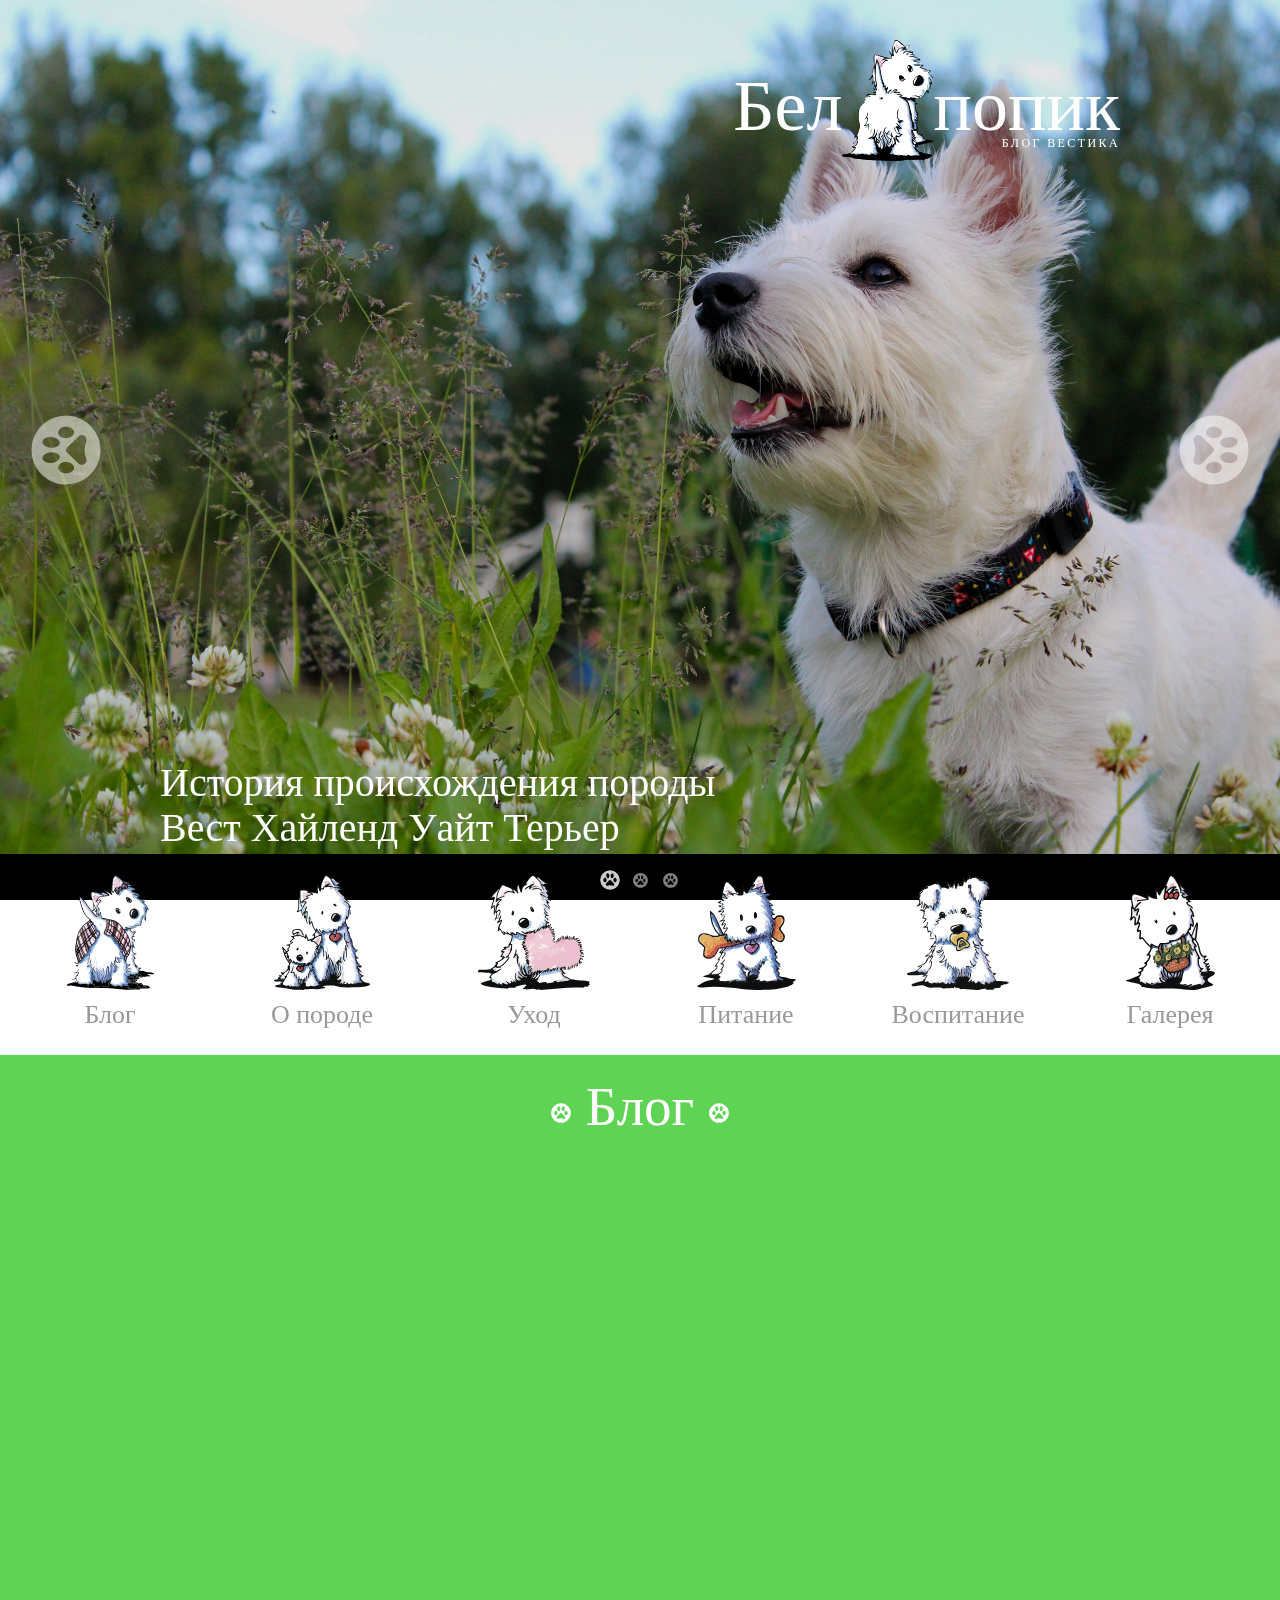
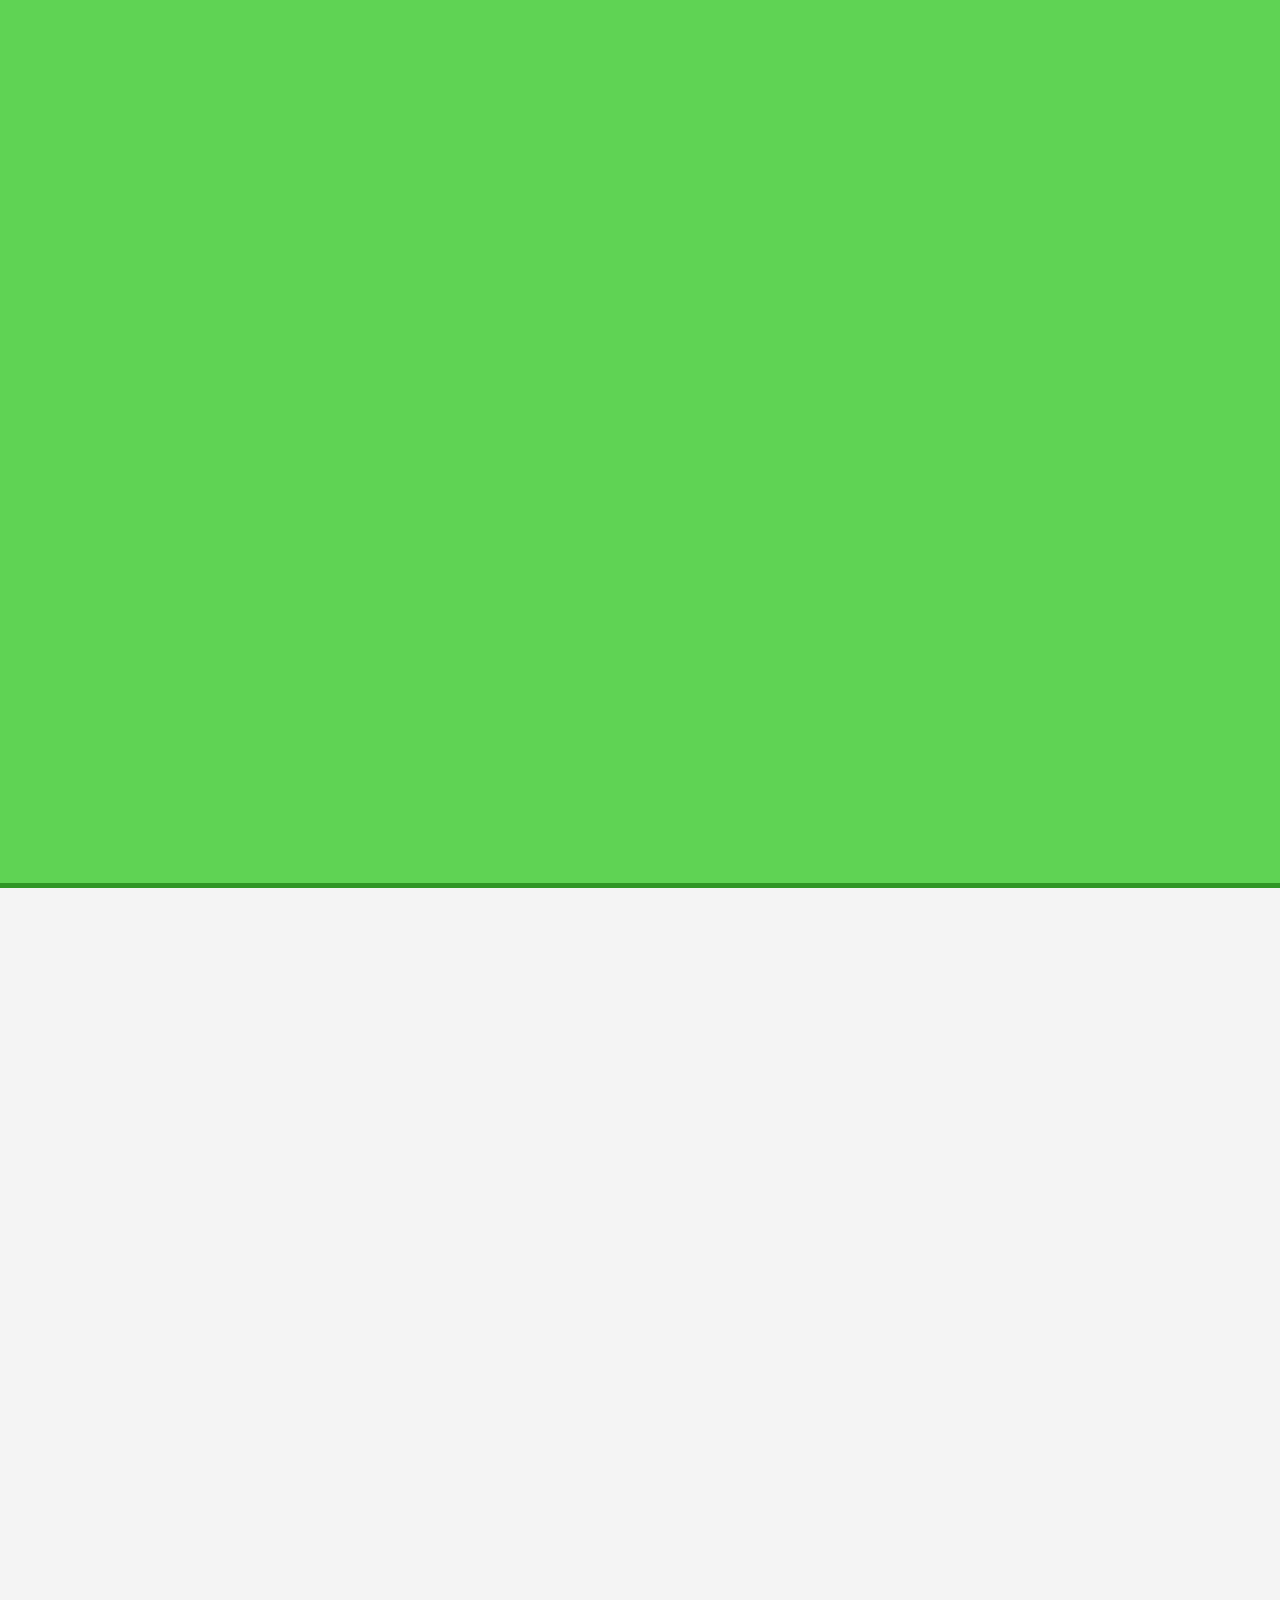
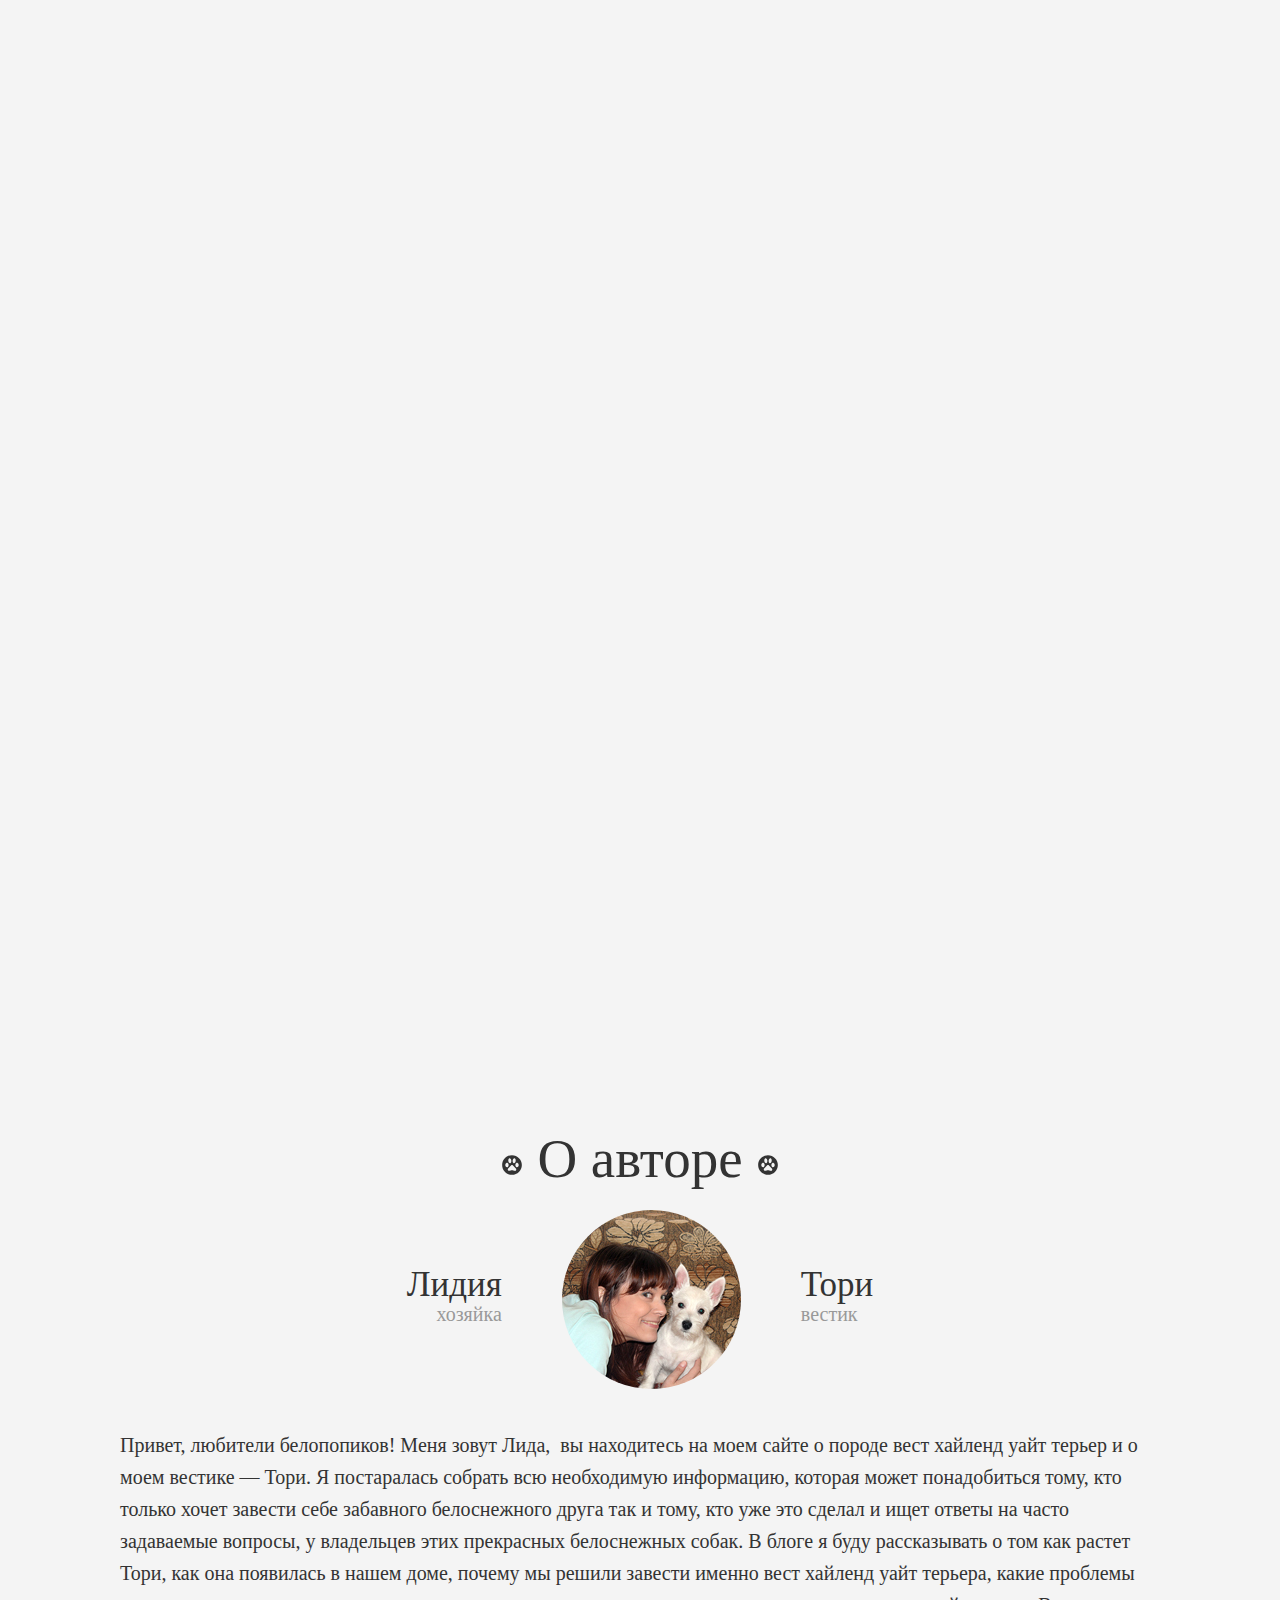
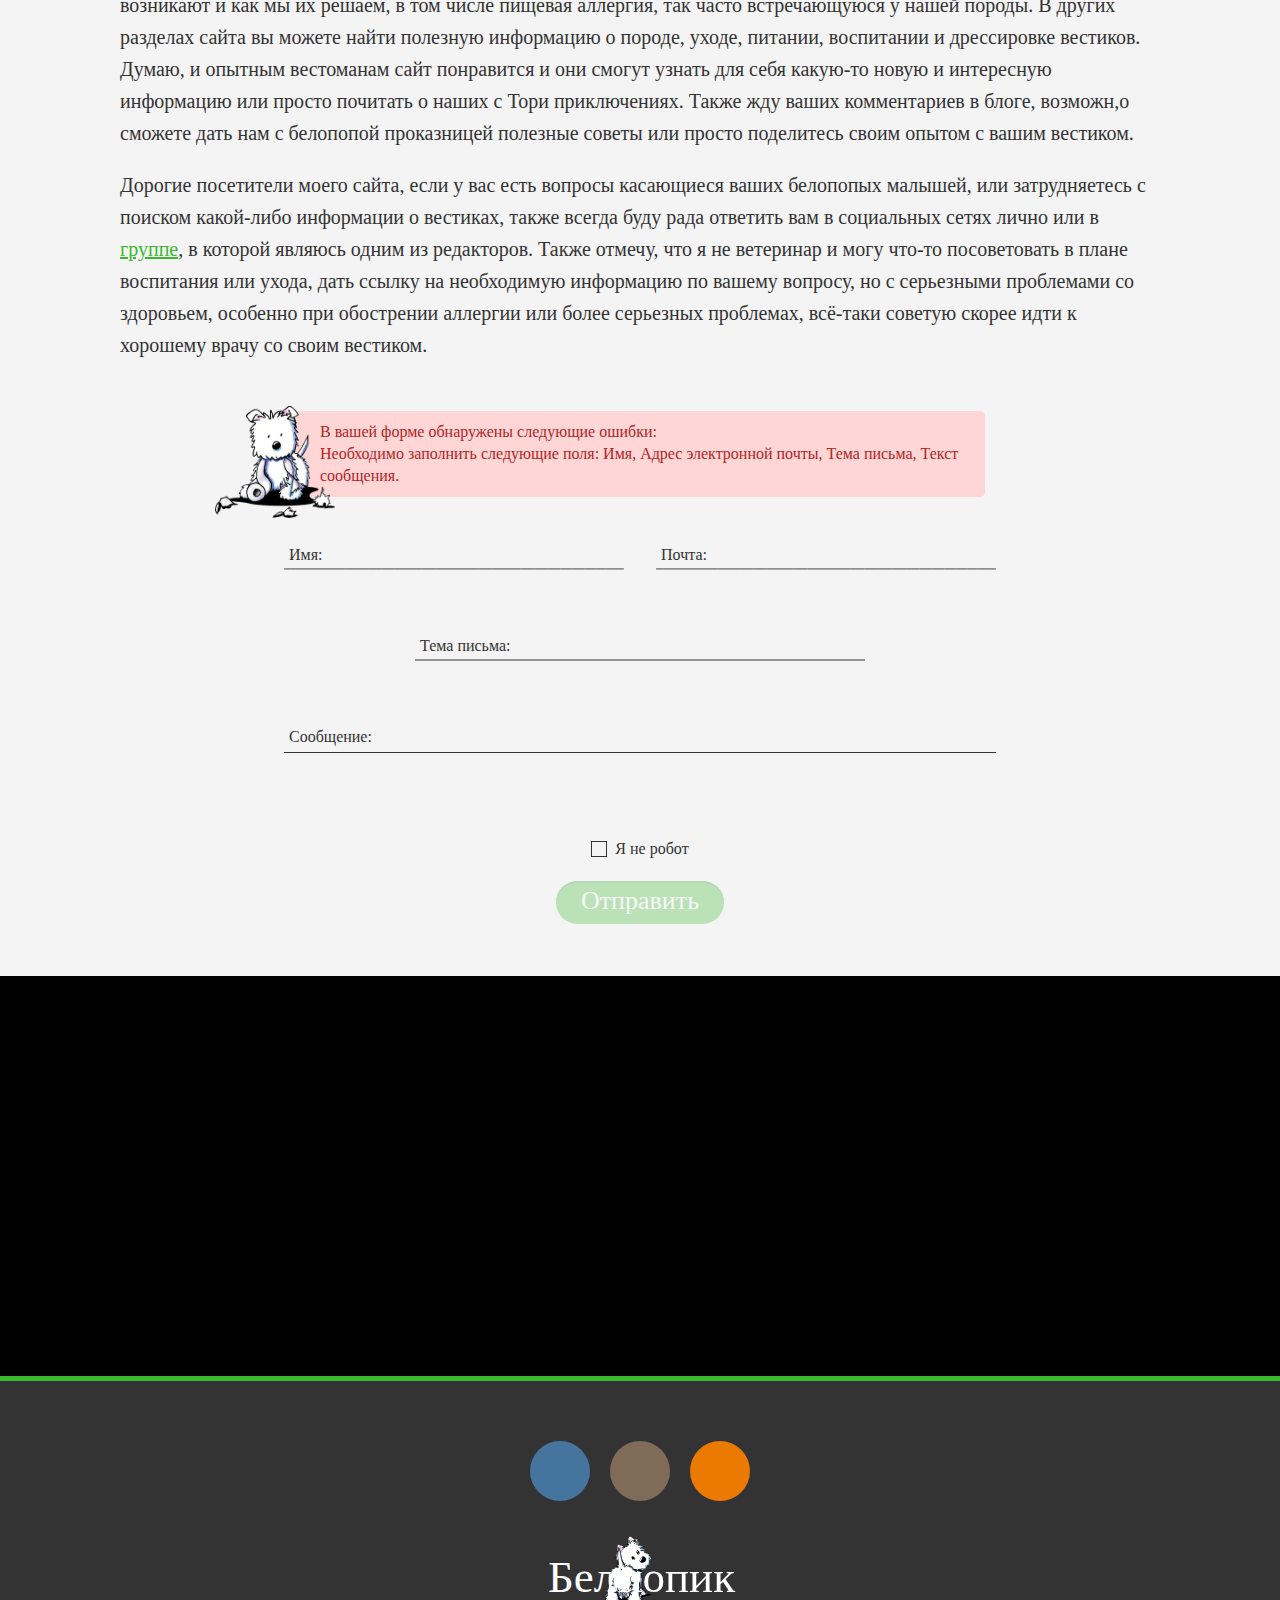
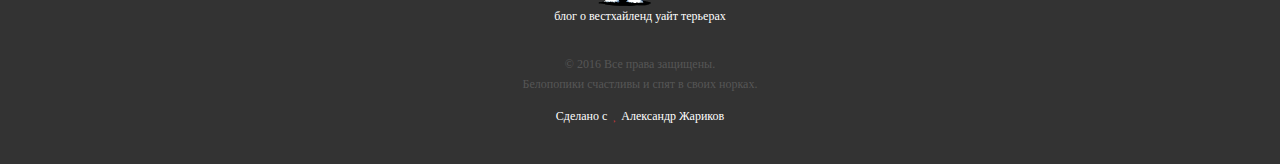
==== commit 2434214b: "desktop respond" ====
--- a/public/index.html
+++ b/public/index.html
@@ -1,34 +1,30 @@
 <!DOCTYPE html>
 <html xmlns="http://www.w3.org/1999/xhtml">
 	<head>
-					<meta charset="utf-8">
-					<!--[if IE]><script src="http://html5shiv.googlecode.com/svn/trunk/html5.js"></script><![endif]-->
-					<title>Блог о вест-хайленд уайт терьерах | Белопопик</title>
-					<meta name="description" content="">
-					<meta name="keywords" content="">
-					<meta name="HandheldFriendly" content="True">
-					<meta name="MobileOptimized" content="320">
-					<meta name="viewport" content="width=device-width, initial-scale=1.0, minimum-scale=1.0, maximum-scale=1.0">
-					<meta name="language" content="English">
-					<meta name="revisit-after" content="3">
-				
-					<link rel="stylesheet" href="static/css/style.css" type="text/css" media="screen, projection">
-				
-					<script type="text/javascript" src="static/js/lib/jquery.min.js"></script>
-						<script type="text/javascript" src="static/js/lib/slick.min.js"></script>
-						<script type="text/javascript" src="static/js/lib/animate.block.js"></script>
-						<script type="text/javascript" src="static/js/lib/jquery.instastream.js"></script>
-						<script type="text/javascript" src="static/js/main.js"></script>
-					<none>
-				
-					<link rel="shortcut icon" href="static/img/favicon.ico">
-				
-					<!--[if IE]>
-						<meta http-equiv="refresh" content="0; url=ie.html">
-					<![endif]-->
-				
-				</head>
-				
+				<meta charset="utf-8">
+				<!--[if IE]><script src="http://html5shiv.googlecode.com/svn/trunk/html5.js"></script><![endif]-->
+				<title>Блог о вест-хайленд уайт терьерах | Белопопик</title>
+				<meta name="description" content="">
+				<meta name="keywords" content="">
+				<meta name="HandheldFriendly" content="True">
+				<meta name="MobileOptimized" content="320">
+				<meta name="viewport" content="width=device-width, initial-scale=1.0, minimum-scale=1.0, maximum-scale=1.0">
+				<meta name="language" content="English">
+				<meta name="revisit-after" content="3">
+			
+				<link rel="stylesheet" href="static/css/style.css" type="text/css" media="screen, projection">
+			
+				<script type="text/javascript" src="static/js/script.js"></script>
+				<none>
+			
+				<link rel="shortcut icon" href="static/img/favicon.ico">
+			
+				<!--[if IE]>
+					<meta http-equiv="refresh" content="0; url=ie.html">
+				<![endif]-->
+			
+			</head>
+			
 	<body id="page" class="page-main">
 		<div class="slider">
 		
@@ -208,14 +204,14 @@
 						
 		<div class="razdel anim-block" data-ratio="0">
 									<div class="container">
-									
+								
 									<div class="razdel-item">
 										<div href="aboutMain.html" class="razdel-item_title">О породе</div>
 										<a href="aboutPage.html">
 											<div class="razdel-item_date">28 сентября 2016</div>
 											<div class="razdel-item_img">
 												<div class="razdel-item_img-view"><span>152</span></div>
-												<img src="static/photo/blank/465x265.jpg" alt="">
+												<img src="http://belopopik.ru/assets/images/1460833574-1.jpg" alt="">
 											</div>
 											<div class="razdel-item_content">
 												<div class="razdel-item_content-title">История происхождения породы Вест Хайленд Уайт Терьер История происхождения породы</div>
@@ -235,7 +231,7 @@
 											<div class="razdel-item_date">28 сентября 2016</div>
 											<div class="razdel-item_img">
 												<div class="razdel-item_img-view"><span>152</span></div>
-												<img src="static/photo/blank/465x265.jpg" alt="">
+												<img src="http://belopopik.ru/assets/images/uxod/simptom.jpg" alt="">
 											</div>
 											<div class="razdel-item_content">
 												<div class="razdel-item_content-title">История происхождения породы Вест Хайленд Уайт Терьер</div>
@@ -255,7 +251,7 @@
 											<div class="razdel-item_date">28 сентября 2016</div>
 											<div class="razdel-item_img">
 												<div class="razdel-item_img-view"><span>152</span></div>
-												<img src="static/photo/blank/465x265.jpg" alt="">
+												<img src="http://belopopik.ru/assets/images/pitanie/korm.gif" alt="">
 											</div>
 											<div class="razdel-item_content">
 												<div class="razdel-item_content-title">История происхождения породы</div>
@@ -275,7 +271,7 @@
 											<div class="razdel-item_date">28 сентября 2016</div>
 											<div class="razdel-item_img">
 												<div class="razdel-item_img-view"><span>152</span></div>
-												<img src="static/photo/blank/465x265.jpg" alt="">
+												<img src="http://belopopik.ru/assets/images/dressirovka/comne.jpg" alt="">
 											</div>
 											<div class="razdel-item_content">
 												<div class="razdel-item_content-title">История происхождения породы Вест Хайленд Уайт Терьер</div>
@@ -291,6 +287,7 @@
 								
 									</div>
 								</div>
+								
 		<div class="autor">
 											<div class="autor-title">О авторе</div>
 											<div class="container">
--- a/public/static/css/style.css
+++ b/public/static/css/style.css
@@ -374,6 +374,7 @@
           color: #e23a3a;
           background: #fff; }
         header nav ul li.education a:before, header nav ul li:nth-of-type(5) a:before {
+          left: -60px !important;
           background: url("../svg/education.svg") top center no-repeat;
           background-size: contain; }
         header nav ul li.education:hover a, header nav ul li.education.active a, header nav ul li:nth-of-type(5):hover a, header nav ul li:nth-of-type(5).active a {
@@ -775,6 +776,12 @@
       flex-basis: 710px;
       position: relative;
       padding-bottom: 30px; }
+      @media only screen and (min-width: 960px) and (max-width: 1199px) {
+        .page-blog .main-wrapp, .page-about .main-wrapp, .page-care .main-wrapp, .page-education .main-wrapp, .page-food .main-wrapp, .page-tags .main-wrapp {
+          flex-basis: 710px; } }
+      @media only screen and (min-width: 1200px) {
+        .page-blog .main-wrapp, .page-about .main-wrapp, .page-care .main-wrapp, .page-education .main-wrapp, .page-food .main-wrapp, .page-tags .main-wrapp {
+          flex-basis: 950px; } }
       .page-blog .main-wrapp-item, .page-about .main-wrapp-item, .page-care .main-wrapp-item, .page-education .main-wrapp-item, .page-food .main-wrapp-item, .page-tags .main-wrapp-item {
         display: flex;
         padding-top: 30px; }
@@ -821,6 +828,12 @@
           margin: 0 0 0 26px;
           background: #fff;
           box-shadow: 0 1px 2px 1px rgba(0, 0, 0, 0.1); }
+          @media only screen and (min-width: 960px) and (max-width: 1199px) {
+            .page-blog .main-wrapp-item .content, .page-about .main-wrapp-item .content, .page-care .main-wrapp-item .content, .page-education .main-wrapp-item .content, .page-food .main-wrapp-item .content, .page-tags .main-wrapp-item .content {
+              flex-basis: 540px; } }
+          @media only screen and (min-width: 1200px) {
+            .page-blog .main-wrapp-item .content, .page-about .main-wrapp-item .content, .page-care .main-wrapp-item .content, .page-education .main-wrapp-item .content, .page-food .main-wrapp-item .content, .page-tags .main-wrapp-item .content {
+              flex-basis: 780px; } }
           .page-blog .main-wrapp-item .content a, .page-about .main-wrapp-item .content a, .page-care .main-wrapp-item .content a, .page-education .main-wrapp-item .content a, .page-food .main-wrapp-item .content a, .page-tags .main-wrapp-item .content a {
             color: #333;
             text-decoration: none; }
@@ -843,6 +856,14 @@
             position: relative;
             margin-left: -10px;
             margin-bottom: 10px; }
+            @media only screen and (min-width: 960px) and (max-width: 1199px) {
+              .page-blog .main-wrapp-item .content-img, .page-about .main-wrapp-item .content-img, .page-care .main-wrapp-item .content-img, .page-education .main-wrapp-item .content-img, .page-food .main-wrapp-item .content-img, .page-tags .main-wrapp-item .content-img {
+                flex-basis: 550px;
+                height: 300px; } }
+            @media only screen and (min-width: 1200px) {
+              .page-blog .main-wrapp-item .content-img, .page-about .main-wrapp-item .content-img, .page-care .main-wrapp-item .content-img, .page-education .main-wrapp-item .content-img, .page-food .main-wrapp-item .content-img, .page-tags .main-wrapp-item .content-img {
+                flex-basis: 790px;
+                height: 500px; } }
             .page-blog .main-wrapp-item .content-img img, .page-about .main-wrapp-item .content-img img, .page-care .main-wrapp-item .content-img img, .page-education .main-wrapp-item .content-img img, .page-food .main-wrapp-item .content-img img, .page-tags .main-wrapp-item .content-img img {
               max-width: 100%;
               display: block;
@@ -857,6 +878,19 @@
               top: 0;
               left: 0;
               background: url("[data-uri]"); }
+            .page-blog .main-wrapp-item .content-img:after, .page-about .main-wrapp-item .content-img:after, .page-care .main-wrapp-item .content-img:after, .page-education .main-wrapp-item .content-img:after, .page-food .main-wrapp-item .content-img:after, .page-tags .main-wrapp-item .content-img:after {
+              content: '';
+              width: 10px;
+              height: 300px;
+              display: block;
+              position: absolute;
+              bottom: 0;
+              left: 0;
+              background: #f4f4f4;
+              display: none; }
+            @media only screen and (min-width: 1200px) {
+              .page-blog .main-wrapp-item .content-img:after, .page-about .main-wrapp-item .content-img:after, .page-care .main-wrapp-item .content-img:after, .page-education .main-wrapp-item .content-img:after, .page-food .main-wrapp-item .content-img:after, .page-tags .main-wrapp-item .content-img:after {
+                display: block; } }
           .page-blog .main-wrapp-item .content .tag, .page-about .main-wrapp-item .content .tag, .page-care .main-wrapp-item .content .tag, .page-education .main-wrapp-item .content .tag, .page-food .main-wrapp-item .content .tag, .page-tags .main-wrapp-item .content .tag {
             padding: 5px 20px 20px; }
             .page-blog .main-wrapp-item .content .tag a, .page-about .main-wrapp-item .content .tag a, .page-care .main-wrapp-item .content .tag a, .page-education .main-wrapp-item .content .tag a, .page-food .main-wrapp-item .content .tag a, .page-tags .main-wrapp-item .content .tag a {
@@ -876,11 +910,18 @@
       width: 875px;
       position: relative;
       padding-bottom: 30px; }
+      @media only screen and (min-width: 960px) and (max-width: 1199px) {
+        .page-blog .page-wrapp, .page-about .page-wrapp, .page-care .page-wrapp, .page-education .page-wrapp, .page-food .page-wrapp, .page-tags .page-wrapp {
+          width: 875px; } }
+      @media only screen and (min-width: 1200px) {
+        .page-blog .page-wrapp, .page-about .page-wrapp, .page-care .page-wrapp, .page-education .page-wrapp, .page-food .page-wrapp, .page-tags .page-wrapp {
+          width: 1115px; } }
       .page-blog .page-wrapp-item, .page-about .page-wrapp-item, .page-care .page-wrapp-item, .page-education .page-wrapp-item, .page-food .page-wrapp-item, .page-tags .page-wrapp-item {
         display: flex;
+        flex-wrap: wrap;
         padding-top: 30px; }
         .page-blog .page-wrapp-item .info, .page-about .page-wrapp-item .info, .page-care .page-wrapp-item .info, .page-education .page-wrapp-item .info, .page-food .page-wrapp-item .info, .page-tags .page-wrapp-item .info {
-          flex-basis: 150px;
+          width: 150px;
           color: #999;
           margin-top: 25px;
           position: relative; }
@@ -918,55 +959,132 @@
           margin: 0;
           background: #fff;
           box-shadow: 0 1px 10px 1px rgba(0, 0, 0, 0.05); }
+          @media only screen and (min-width: 960px) and (max-width: 1199px) {
+            .page-blog .page-wrapp-item .content, .page-about .page-wrapp-item .content, .page-care .page-wrapp-item .content, .page-education .page-wrapp-item .content, .page-food .page-wrapp-item .content, .page-tags .page-wrapp-item .content {
+              width: 725px; } }
+          @media only screen and (min-width: 1200px) {
+            .page-blog .page-wrapp-item .content, .page-about .page-wrapp-item .content, .page-care .page-wrapp-item .content, .page-education .page-wrapp-item .content, .page-food .page-wrapp-item .content, .page-tags .page-wrapp-item .content {
+              width: 965px; } }
           .page-blog .page-wrapp-item .content h1, .page-about .page-wrapp-item .content h1, .page-care .page-wrapp-item .content h1, .page-education .page-wrapp-item .content h1, .page-food .page-wrapp-item .content h1, .page-tags .page-wrapp-item .content h1 {
-            font: 28px/40px "OpenSans";
-            padding: 35px 35px 25px; }
+            font: 28px/40px "OpenSans"; }
+            @media only screen and (min-width: 960px) and (max-width: 1199px) {
+              .page-blog .page-wrapp-item .content h1, .page-about .page-wrapp-item .content h1, .page-care .page-wrapp-item .content h1, .page-education .page-wrapp-item .content h1, .page-food .page-wrapp-item .content h1, .page-tags .page-wrapp-item .content h1 {
+                padding: 35px 35px 25px; } }
+            @media only screen and (min-width: 1200px) {
+              .page-blog .page-wrapp-item .content h1, .page-about .page-wrapp-item .content h1, .page-care .page-wrapp-item .content h1, .page-education .page-wrapp-item .content h1, .page-food .page-wrapp-item .content h1, .page-tags .page-wrapp-item .content h1 {
+                padding: 35px 55px 25px; } }
             .page-blog .page-wrapp-item .content h1 + p, .page-about .page-wrapp-item .content h1 + p, .page-care .page-wrapp-item .content h1 + p, .page-education .page-wrapp-item .content h1 + p, .page-food .page-wrapp-item .content h1 + p, .page-tags .page-wrapp-item .content h1 + p {
               font: 18px/30px "OpenSans bold-italic"; }
           .page-blog .page-wrapp-item .content h2, .page-about .page-wrapp-item .content h2, .page-care .page-wrapp-item .content h2, .page-education .page-wrapp-item .content h2, .page-food .page-wrapp-item .content h2, .page-tags .page-wrapp-item .content h2 {
             font: 24px/34px "OpenSans";
             padding: 0 35px 15px; }
+            @media only screen and (min-width: 960px) and (max-width: 1199px) {
+              .page-blog .page-wrapp-item .content h2, .page-about .page-wrapp-item .content h2, .page-care .page-wrapp-item .content h2, .page-education .page-wrapp-item .content h2, .page-food .page-wrapp-item .content h2, .page-tags .page-wrapp-item .content h2 {
+                padding: 0 35px 15px; } }
+            @media only screen and (min-width: 1200px) {
+              .page-blog .page-wrapp-item .content h2, .page-about .page-wrapp-item .content h2, .page-care .page-wrapp-item .content h2, .page-education .page-wrapp-item .content h2, .page-food .page-wrapp-item .content h2, .page-tags .page-wrapp-item .content h2 {
+                padding: 0 55px 15px; } }
           .page-blog .page-wrapp-item .content h3, .page-about .page-wrapp-item .content h3, .page-care .page-wrapp-item .content h3, .page-education .page-wrapp-item .content h3, .page-food .page-wrapp-item .content h3, .page-tags .page-wrapp-item .content h3 {
             font: 20px/30px "OpenSans";
             padding: 0 35px 15px; }
+            @media only screen and (min-width: 960px) and (max-width: 1199px) {
+              .page-blog .page-wrapp-item .content h3, .page-about .page-wrapp-item .content h3, .page-care .page-wrapp-item .content h3, .page-education .page-wrapp-item .content h3, .page-food .page-wrapp-item .content h3, .page-tags .page-wrapp-item .content h3 {
+                padding: 0 35px 15px; } }
+            @media only screen and (min-width: 1200px) {
+              .page-blog .page-wrapp-item .content h3, .page-about .page-wrapp-item .content h3, .page-care .page-wrapp-item .content h3, .page-education .page-wrapp-item .content h3, .page-food .page-wrapp-item .content h3, .page-tags .page-wrapp-item .content h3 {
+                padding: 0 55px 15px; } }
           .page-blog .page-wrapp-item .content h4, .page-about .page-wrapp-item .content h4, .page-care .page-wrapp-item .content h4, .page-education .page-wrapp-item .content h4, .page-food .page-wrapp-item .content h4, .page-tags .page-wrapp-item .content h4 {
             color: #333333;
             font: 24px/24px "OpenSans";
             padding: 0 35px 15px; }
+            @media only screen and (min-width: 960px) and (max-width: 1199px) {
+              .page-blog .page-wrapp-item .content h4, .page-about .page-wrapp-item .content h4, .page-care .page-wrapp-item .content h4, .page-education .page-wrapp-item .content h4, .page-food .page-wrapp-item .content h4, .page-tags .page-wrapp-item .content h4 {
+                padding: 0 35px 15px; } }
+            @media only screen and (min-width: 1200px) {
+              .page-blog .page-wrapp-item .content h4, .page-about .page-wrapp-item .content h4, .page-care .page-wrapp-item .content h4, .page-education .page-wrapp-item .content h4, .page-food .page-wrapp-item .content h4, .page-tags .page-wrapp-item .content h4 {
+                padding: 0 55px 15px; } }
           .page-blog .page-wrapp-item .content h5, .page-about .page-wrapp-item .content h5, .page-care .page-wrapp-item .content h5, .page-education .page-wrapp-item .content h5, .page-food .page-wrapp-item .content h5, .page-tags .page-wrapp-item .content h5 {
             color: #333333;
             font: 22px/22px "OpenSans";
             padding: 0 35px 15px; }
+            @media only screen and (min-width: 960px) and (max-width: 1199px) {
+              .page-blog .page-wrapp-item .content h5, .page-about .page-wrapp-item .content h5, .page-care .page-wrapp-item .content h5, .page-education .page-wrapp-item .content h5, .page-food .page-wrapp-item .content h5, .page-tags .page-wrapp-item .content h5 {
+                padding: 0 35px 15px; } }
+            @media only screen and (min-width: 1200px) {
+              .page-blog .page-wrapp-item .content h5, .page-about .page-wrapp-item .content h5, .page-care .page-wrapp-item .content h5, .page-education .page-wrapp-item .content h5, .page-food .page-wrapp-item .content h5, .page-tags .page-wrapp-item .content h5 {
+                padding: 0 55px 15px; } }
           .page-blog .page-wrapp-item .content h6, .page-about .page-wrapp-item .content h6, .page-care .page-wrapp-item .content h6, .page-education .page-wrapp-item .content h6, .page-food .page-wrapp-item .content h6, .page-tags .page-wrapp-item .content h6 {
             color: #333333;
             font: 20px/20px "OpenSans";
             padding: 0 35px 15px; }
+            @media only screen and (min-width: 960px) and (max-width: 1199px) {
+              .page-blog .page-wrapp-item .content h6, .page-about .page-wrapp-item .content h6, .page-care .page-wrapp-item .content h6, .page-education .page-wrapp-item .content h6, .page-food .page-wrapp-item .content h6, .page-tags .page-wrapp-item .content h6 {
+                padding: 0 35px 15px; } }
+            @media only screen and (min-width: 1200px) {
+              .page-blog .page-wrapp-item .content h6, .page-about .page-wrapp-item .content h6, .page-care .page-wrapp-item .content h6, .page-education .page-wrapp-item .content h6, .page-food .page-wrapp-item .content h6, .page-tags .page-wrapp-item .content h6 {
+                padding: 0 55px 15px; } }
           .page-blog .page-wrapp-item .content p, .page-about .page-wrapp-item .content p, .page-care .page-wrapp-item .content p, .page-education .page-wrapp-item .content p, .page-food .page-wrapp-item .content p, .page-tags .page-wrapp-item .content p {
             font: 18px/30px "OpenSans";
             padding: 0 35px 25px; }
+            @media only screen and (min-width: 960px) and (max-width: 1199px) {
+              .page-blog .page-wrapp-item .content p, .page-about .page-wrapp-item .content p, .page-care .page-wrapp-item .content p, .page-education .page-wrapp-item .content p, .page-food .page-wrapp-item .content p, .page-tags .page-wrapp-item .content p {
+                padding: 0 35px 25px; } }
+            @media only screen and (min-width: 1200px) {
+              .page-blog .page-wrapp-item .content p, .page-about .page-wrapp-item .content p, .page-care .page-wrapp-item .content p, .page-education .page-wrapp-item .content p, .page-food .page-wrapp-item .content p, .page-tags .page-wrapp-item .content p {
+                padding: 0 55px 25px; } }
             .page-blog .page-wrapp-item .content p img, .page-about .page-wrapp-item .content p img, .page-care .page-wrapp-item .content p img, .page-education .page-wrapp-item .content p img, .page-food .page-wrapp-item .content p img, .page-tags .page-wrapp-item .content p img {
               max-width: 100%;
               display: block;
               margin: 0 auto; }
-          .page-blog .page-wrapp-item .content ul, .page-about .page-wrapp-item .content ul, .page-care .page-wrapp-item .content ul, .page-education .page-wrapp-item .content ul, .page-food .page-wrapp-item .content ul, .page-tags .page-wrapp-item .content ul {
-            padding: 0 50px 25px; }
-            .page-blog .page-wrapp-item .content ul li, .page-about .page-wrapp-item .content ul li, .page-care .page-wrapp-item .content ul li, .page-education .page-wrapp-item .content ul li, .page-food .page-wrapp-item .content ul li, .page-tags .page-wrapp-item .content ul li {
-              font: 18px/30px "OpenSans";
+            .page-blog .page-wrapp-item .content p span[style^="text-decoration: line-through"], .page-about .page-wrapp-item .content p span[style^="text-decoration: line-through"], .page-care .page-wrapp-item .content p span[style^="text-decoration: line-through"], .page-education .page-wrapp-item .content p span[style^="text-decoration: line-through"], .page-food .page-wrapp-item .content p span[style^="text-decoration: line-through"], .page-tags .page-wrapp-item .content p span[style^="text-decoration: line-through"] {
+              text-decoration: none !important;
+              font: 24px/34px "OpenSans Light";
+              text-align: center;
+              display: block;
               position: relative;
-              margin-bottom: 10px; }
-              .page-blog .page-wrapp-item .content ul li:last-child, .page-about .page-wrapp-item .content ul li:last-child, .page-care .page-wrapp-item .content ul li:last-child, .page-education .page-wrapp-item .content ul li:last-child, .page-food .page-wrapp-item .content ul li:last-child, .page-tags .page-wrapp-item .content ul li:last-child {
-                margin-bottom: 0; }
-              .page-blog .page-wrapp-item .content ul li:before, .page-about .page-wrapp-item .content ul li:before, .page-care .page-wrapp-item .content ul li:before, .page-education .page-wrapp-item .content ul li:before, .page-food .page-wrapp-item .content ul li:before, .page-tags .page-wrapp-item .content ul li:before {
+              padding: 0; }
+              .page-blog .page-wrapp-item .content p span[style^="text-decoration: line-through"]:before, .page-about .page-wrapp-item .content p span[style^="text-decoration: line-through"]:before, .page-care .page-wrapp-item .content p span[style^="text-decoration: line-through"]:before, .page-education .page-wrapp-item .content p span[style^="text-decoration: line-through"]:before, .page-food .page-wrapp-item .content p span[style^="text-decoration: line-through"]:before, .page-tags .page-wrapp-item .content p span[style^="text-decoration: line-through"]:before {
                 content: '';
-                width: 6px;
-                height: 6px;
+                width: 300px;
+                height: 2px;
                 display: block;
-                position: absolute;
-                top: 12px;
-                left: -14px; }
+                margin: 10px auto 22px;
+                background: #ccc; }
+              .page-blog .page-wrapp-item .content p span[style^="text-decoration: line-through"]:after, .page-about .page-wrapp-item .content p span[style^="text-decoration: line-through"]:after, .page-care .page-wrapp-item .content p span[style^="text-decoration: line-through"]:after, .page-education .page-wrapp-item .content p span[style^="text-decoration: line-through"]:after, .page-food .page-wrapp-item .content p span[style^="text-decoration: line-through"]:after, .page-tags .page-wrapp-item .content p span[style^="text-decoration: line-through"]:after {
+                content: '';
+                width: 300px;
+                height: 2px;
+                display: block;
+                margin: 25px auto 5px;
+                background: #ccc; }
+          @media only screen and (min-width: 960px) and (max-width: 1199px) {
+            .page-blog .page-wrapp-item .content ul, .page-about .page-wrapp-item .content ul, .page-care .page-wrapp-item .content ul, .page-education .page-wrapp-item .content ul, .page-food .page-wrapp-item .content ul, .page-tags .page-wrapp-item .content ul {
+              padding: 0 50px 25px; } }
+          @media only screen and (min-width: 1200px) {
+            .page-blog .page-wrapp-item .content ul, .page-about .page-wrapp-item .content ul, .page-care .page-wrapp-item .content ul, .page-education .page-wrapp-item .content ul, .page-food .page-wrapp-item .content ul, .page-tags .page-wrapp-item .content ul {
+              padding: 0 70px 25px; } }
+          .page-blog .page-wrapp-item .content ul li, .page-about .page-wrapp-item .content ul li, .page-care .page-wrapp-item .content ul li, .page-education .page-wrapp-item .content ul li, .page-food .page-wrapp-item .content ul li, .page-tags .page-wrapp-item .content ul li {
+            font: 18px/30px "OpenSans";
+            position: relative;
+            margin-bottom: 10px; }
+            .page-blog .page-wrapp-item .content ul li:last-child, .page-about .page-wrapp-item .content ul li:last-child, .page-care .page-wrapp-item .content ul li:last-child, .page-education .page-wrapp-item .content ul li:last-child, .page-food .page-wrapp-item .content ul li:last-child, .page-tags .page-wrapp-item .content ul li:last-child {
+              margin-bottom: 0; }
+            .page-blog .page-wrapp-item .content ul li:before, .page-about .page-wrapp-item .content ul li:before, .page-care .page-wrapp-item .content ul li:before, .page-education .page-wrapp-item .content ul li:before, .page-food .page-wrapp-item .content ul li:before, .page-tags .page-wrapp-item .content ul li:before {
+              content: '';
+              width: 6px;
+              height: 6px;
+              display: block;
+              position: absolute;
+              top: 12px;
+              left: -14px; }
           .page-blog .page-wrapp-item .content ol, .page-about .page-wrapp-item .content ol, .page-care .page-wrapp-item .content ol, .page-education .page-wrapp-item .content ol, .page-food .page-wrapp-item .content ol, .page-tags .page-wrapp-item .content ol {
-            counter-reset: ol-counter;
-            padding: 0 50px 25px; }
+            counter-reset: ol-counter; }
+            @media only screen and (min-width: 960px) and (max-width: 1199px) {
+              .page-blog .page-wrapp-item .content ol, .page-about .page-wrapp-item .content ol, .page-care .page-wrapp-item .content ol, .page-education .page-wrapp-item .content ol, .page-food .page-wrapp-item .content ol, .page-tags .page-wrapp-item .content ol {
+                padding: 0 50px 25px; } }
+            @media only screen and (min-width: 1200px) {
+              .page-blog .page-wrapp-item .content ol, .page-about .page-wrapp-item .content ol, .page-care .page-wrapp-item .content ol, .page-education .page-wrapp-item .content ol, .page-food .page-wrapp-item .content ol, .page-tags .page-wrapp-item .content ol {
+                padding: 0 75px 25px; } }
             .page-blog .page-wrapp-item .content ol li, .page-about .page-wrapp-item .content ol li, .page-care .page-wrapp-item .content ol li, .page-education .page-wrapp-item .content ol li, .page-food .page-wrapp-item .content ol li, .page-tags .page-wrapp-item .content ol li {
               font: 18px/30px "OpenSans";
               margin-bottom: 10px;
@@ -1015,27 +1133,27 @@
                 background: #e6faff; }
               .page-blog .page-wrapp-item .content table tbody tr:hover, .page-about .page-wrapp-item .content table tbody tr:hover, .page-care .page-wrapp-item .content table tbody tr:hover, .page-education .page-wrapp-item .content table tbody tr:hover, .page-food .page-wrapp-item .content table tbody tr:hover, .page-tags .page-wrapp-item .content table tbody tr:hover {
                 background: #d6f7ff; }
-          .page-blog .page-wrapp-item .content .gallerys, .page-about .page-wrapp-item .content .gallerys, .page-care .page-wrapp-item .content .gallerys, .page-education .page-wrapp-item .content .gallerys, .page-food .page-wrapp-item .content .gallerys, .page-tags .page-wrapp-item .content .gallerys {
+          .page-blog .page-wrapp-item .content .galery, .page-about .page-wrapp-item .content .galery, .page-care .page-wrapp-item .content .galery, .page-education .page-wrapp-item .content .galery, .page-food .page-wrapp-item .content .galery, .page-tags .page-wrapp-item .content .galery {
             width: 100%;
             height: 400px;
             margin-bottom: 25px;
             position: relative;
             background: #fff; }
-            .page-blog .page-wrapp-item .content .gallerys-item, .page-about .page-wrapp-item .content .gallerys-item, .page-care .page-wrapp-item .content .gallerys-item, .page-education .page-wrapp-item .content .gallerys-item, .page-food .page-wrapp-item .content .gallerys-item, .page-tags .page-wrapp-item .content .gallerys-item {
+            .page-blog .page-wrapp-item .content .galery-item, .page-about .page-wrapp-item .content .galery-item, .page-care .page-wrapp-item .content .galery-item, .page-education .page-wrapp-item .content .galery-item, .page-food .page-wrapp-item .content .galery-item, .page-tags .page-wrapp-item .content .galery-item {
               position: relative;
               -webkit-transition: all 250ms ease-in-out;
               -moz-transition: all 250ms ease-in-out;
               -o-transition: all 250ms ease-in-out;
               -ms-transition: all 250ms ease-in-out;
               transition: all 250ms ease-in-out; }
-              .page-blog .page-wrapp-item .content .gallerys-item img, .page-about .page-wrapp-item .content .gallerys-item img, .page-care .page-wrapp-item .content .gallerys-item img, .page-education .page-wrapp-item .content .gallerys-item img, .page-food .page-wrapp-item .content .gallerys-item img, .page-tags .page-wrapp-item .content .gallerys-item img {
+              .page-blog .page-wrapp-item .content .galery-item img, .page-about .page-wrapp-item .content .galery-item img, .page-care .page-wrapp-item .content .galery-item img, .page-education .page-wrapp-item .content .galery-item img, .page-food .page-wrapp-item .content .galery-item img, .page-tags .page-wrapp-item .content .galery-item img {
                 max-width: 560px;
                 height: 400px;
                 padding: 0;
                 margin: 0;
                 display: block;
                 outline: none; }
-              .page-blog .page-wrapp-item .content .gallerys-item .alt, .page-about .page-wrapp-item .content .gallerys-item .alt, .page-care .page-wrapp-item .content .gallerys-item .alt, .page-education .page-wrapp-item .content .gallerys-item .alt, .page-food .page-wrapp-item .content .gallerys-item .alt, .page-tags .page-wrapp-item .content .gallerys-item .alt {
+              .page-blog .page-wrapp-item .content .galery-item .alt, .page-about .page-wrapp-item .content .galery-item .alt, .page-care .page-wrapp-item .content .galery-item .alt, .page-education .page-wrapp-item .content .galery-item .alt, .page-food .page-wrapp-item .content .galery-item .alt, .page-tags .page-wrapp-item .content .galery-item .alt {
                 width: 100%;
                 color: #fff;
                 font: 18px/20px "Lobster";
@@ -1048,16 +1166,16 @@
                 -o-transition: all 1000ms ease-in-out 250ms ease-in-out;
                 -ms-transition: all 1000ms ease-in-out 250ms ease-in-out;
                 transition: all 1000ms ease-in-out 250ms ease-in-out; }
-              .page-blog .page-wrapp-item .content .gallerys-item.slick-slide, .page-about .page-wrapp-item .content .gallerys-item.slick-slide, .page-care .page-wrapp-item .content .gallerys-item.slick-slide, .page-education .page-wrapp-item .content .gallerys-item.slick-slide, .page-food .page-wrapp-item .content .gallerys-item.slick-slide, .page-tags .page-wrapp-item .content .gallerys-item.slick-slide {
+              .page-blog .page-wrapp-item .content .galery-item.slick-slide, .page-about .page-wrapp-item .content .galery-item.slick-slide, .page-care .page-wrapp-item .content .galery-item.slick-slide, .page-education .page-wrapp-item .content .galery-item.slick-slide, .page-food .page-wrapp-item .content .galery-item.slick-slide, .page-tags .page-wrapp-item .content .galery-item.slick-slide {
                 opacity: .3; }
-                .page-blog .page-wrapp-item .content .gallerys-item.slick-slide img + .alt, .page-about .page-wrapp-item .content .gallerys-item.slick-slide img + .alt, .page-care .page-wrapp-item .content .gallerys-item.slick-slide img + .alt, .page-education .page-wrapp-item .content .gallerys-item.slick-slide img + .alt, .page-food .page-wrapp-item .content .gallerys-item.slick-slide img + .alt, .page-tags .page-wrapp-item .content .gallerys-item.slick-slide img + .alt {
+                .page-blog .page-wrapp-item .content .galery-item.slick-slide img + .alt, .page-about .page-wrapp-item .content .galery-item.slick-slide img + .alt, .page-care .page-wrapp-item .content .galery-item.slick-slide img + .alt, .page-education .page-wrapp-item .content .galery-item.slick-slide img + .alt, .page-food .page-wrapp-item .content .galery-item.slick-slide img + .alt, .page-tags .page-wrapp-item .content .galery-item.slick-slide img + .alt {
                   opacity: 0; }
-              .page-blog .page-wrapp-item .content .gallerys-item.slick-active, .page-about .page-wrapp-item .content .gallerys-item.slick-active, .page-care .page-wrapp-item .content .gallerys-item.slick-active, .page-education .page-wrapp-item .content .gallerys-item.slick-active, .page-food .page-wrapp-item .content .gallerys-item.slick-active, .page-tags .page-wrapp-item .content .gallerys-item.slick-active {
+              .page-blog .page-wrapp-item .content .galery-item.slick-active, .page-about .page-wrapp-item .content .galery-item.slick-active, .page-care .page-wrapp-item .content .galery-item.slick-active, .page-education .page-wrapp-item .content .galery-item.slick-active, .page-food .page-wrapp-item .content .galery-item.slick-active, .page-tags .page-wrapp-item .content .galery-item.slick-active {
                 opacity: 1; }
-                .page-blog .page-wrapp-item .content .gallerys-item.slick-active img + .alt, .page-about .page-wrapp-item .content .gallerys-item.slick-active img + .alt, .page-care .page-wrapp-item .content .gallerys-item.slick-active img + .alt, .page-education .page-wrapp-item .content .gallerys-item.slick-active img + .alt, .page-food .page-wrapp-item .content .gallerys-item.slick-active img + .alt, .page-tags .page-wrapp-item .content .gallerys-item.slick-active img + .alt {
+                .page-blog .page-wrapp-item .content .galery-item.slick-active img + .alt, .page-about .page-wrapp-item .content .galery-item.slick-active img + .alt, .page-care .page-wrapp-item .content .galery-item.slick-active img + .alt, .page-education .page-wrapp-item .content .galery-item.slick-active img + .alt, .page-food .page-wrapp-item .content .galery-item.slick-active img + .alt, .page-tags .page-wrapp-item .content .galery-item.slick-active img + .alt {
                   opacity: 1;
                   bottom: 40px; }
-            .page-blog .page-wrapp-item .content .gallerys .slick-next, .page-blog .page-wrapp-item .content .gallerys .slick-prev, .page-about .page-wrapp-item .content .gallerys .slick-next, .page-about .page-wrapp-item .content .gallerys .slick-prev, .page-care .page-wrapp-item .content .gallerys .slick-next, .page-care .page-wrapp-item .content .gallerys .slick-prev, .page-education .page-wrapp-item .content .gallerys .slick-next, .page-education .page-wrapp-item .content .gallerys .slick-prev, .page-food .page-wrapp-item .content .gallerys .slick-next, .page-food .page-wrapp-item .content .gallerys .slick-prev, .page-tags .page-wrapp-item .content .gallerys .slick-next, .page-tags .page-wrapp-item .content .gallerys .slick-prev {
+            .page-blog .page-wrapp-item .content .galery .slick-next, .page-blog .page-wrapp-item .content .galery .slick-prev, .page-about .page-wrapp-item .content .galery .slick-next, .page-about .page-wrapp-item .content .galery .slick-prev, .page-care .page-wrapp-item .content .galery .slick-next, .page-care .page-wrapp-item .content .galery .slick-prev, .page-education .page-wrapp-item .content .galery .slick-next, .page-education .page-wrapp-item .content .galery .slick-prev, .page-food .page-wrapp-item .content .galery .slick-next, .page-food .page-wrapp-item .content .galery .slick-prev, .page-tags .page-wrapp-item .content .galery .slick-next, .page-tags .page-wrapp-item .content .galery .slick-prev {
               width: 50px;
               height: 50px;
               position: absolute;
@@ -1076,31 +1194,31 @@
               -o-transition: all 250ms ease-in-out;
               -ms-transition: all 250ms ease-in-out;
               transition: all 250ms ease-in-out; }
-              .page-blog .page-wrapp-item .content .gallerys .slick-next:hover, .page-blog .page-wrapp-item .content .gallerys .slick-prev:hover, .page-about .page-wrapp-item .content .gallerys .slick-next:hover, .page-about .page-wrapp-item .content .gallerys .slick-prev:hover, .page-care .page-wrapp-item .content .gallerys .slick-next:hover, .page-care .page-wrapp-item .content .gallerys .slick-prev:hover, .page-education .page-wrapp-item .content .gallerys .slick-next:hover, .page-education .page-wrapp-item .content .gallerys .slick-prev:hover, .page-food .page-wrapp-item .content .gallerys .slick-next:hover, .page-food .page-wrapp-item .content .gallerys .slick-prev:hover, .page-tags .page-wrapp-item .content .gallerys .slick-next:hover, .page-tags .page-wrapp-item .content .gallerys .slick-prev:hover {
+              .page-blog .page-wrapp-item .content .galery .slick-next:hover, .page-blog .page-wrapp-item .content .galery .slick-prev:hover, .page-about .page-wrapp-item .content .galery .slick-next:hover, .page-about .page-wrapp-item .content .galery .slick-prev:hover, .page-care .page-wrapp-item .content .galery .slick-next:hover, .page-care .page-wrapp-item .content .galery .slick-prev:hover, .page-education .page-wrapp-item .content .galery .slick-next:hover, .page-education .page-wrapp-item .content .galery .slick-prev:hover, .page-food .page-wrapp-item .content .galery .slick-next:hover, .page-food .page-wrapp-item .content .galery .slick-prev:hover, .page-tags .page-wrapp-item .content .galery .slick-next:hover, .page-tags .page-wrapp-item .content .galery .slick-prev:hover {
                 background-size: 45px;
                 opacity: .8; }
-            .page-blog .page-wrapp-item .content .gallerys .slick-next, .page-about .page-wrapp-item .content .gallerys .slick-next, .page-care .page-wrapp-item .content .gallerys .slick-next, .page-education .page-wrapp-item .content .gallerys .slick-next, .page-food .page-wrapp-item .content .gallerys .slick-next, .page-tags .page-wrapp-item .content .gallerys .slick-next {
+            .page-blog .page-wrapp-item .content .galery .slick-next, .page-about .page-wrapp-item .content .galery .slick-next, .page-care .page-wrapp-item .content .galery .slick-next, .page-education .page-wrapp-item .content .galery .slick-next, .page-food .page-wrapp-item .content .galery .slick-next, .page-tags .page-wrapp-item .content .galery .slick-next {
               right: 2%;
               -moz-transform: scale(1) rotate(90deg);
               -webkit-transform: scale(1) rotate(90deg);
               transform: scale(1) rotate(90deg);
               -ms-transform: scale(1) rotate(90deg);
               transform: scale(1) rotate(90deg); }
-            .page-blog .page-wrapp-item .content .gallerys .slick-prev, .page-about .page-wrapp-item .content .gallerys .slick-prev, .page-care .page-wrapp-item .content .gallerys .slick-prev, .page-education .page-wrapp-item .content .gallerys .slick-prev, .page-food .page-wrapp-item .content .gallerys .slick-prev, .page-tags .page-wrapp-item .content .gallerys .slick-prev {
+            .page-blog .page-wrapp-item .content .galery .slick-prev, .page-about .page-wrapp-item .content .galery .slick-prev, .page-care .page-wrapp-item .content .galery .slick-prev, .page-education .page-wrapp-item .content .galery .slick-prev, .page-food .page-wrapp-item .content .galery .slick-prev, .page-tags .page-wrapp-item .content .galery .slick-prev {
               left: 2%;
               -moz-transform: scale(1) rotate(-90deg);
               -webkit-transform: scale(1) rotate(-90deg);
               transform: scale(1) rotate(-90deg);
               -ms-transform: scale(1) rotate(-90deg);
               transform: scale(1) rotate(-90deg); }
-            .page-blog .page-wrapp-item .content .gallerys .slick-dots, .page-about .page-wrapp-item .content .gallerys .slick-dots, .page-care .page-wrapp-item .content .gallerys .slick-dots, .page-education .page-wrapp-item .content .gallerys .slick-dots, .page-food .page-wrapp-item .content .gallerys .slick-dots, .page-tags .page-wrapp-item .content .gallerys .slick-dots {
+            .page-blog .page-wrapp-item .content .galery .slick-dots, .page-about .page-wrapp-item .content .galery .slick-dots, .page-care .page-wrapp-item .content .galery .slick-dots, .page-education .page-wrapp-item .content .galery .slick-dots, .page-food .page-wrapp-item .content .galery .slick-dots, .page-tags .page-wrapp-item .content .galery .slick-dots {
               width: 100%;
               display: flex !important;
               justify-content: center;
               padding: 0;
               position: absolute;
               bottom: 10px; }
-              .page-blog .page-wrapp-item .content .gallerys .slick-dots li, .page-about .page-wrapp-item .content .gallerys .slick-dots li, .page-care .page-wrapp-item .content .gallerys .slick-dots li, .page-education .page-wrapp-item .content .gallerys .slick-dots li, .page-food .page-wrapp-item .content .gallerys .slick-dots li, .page-tags .page-wrapp-item .content .gallerys .slick-dots li {
+              .page-blog .page-wrapp-item .content .galery .slick-dots li, .page-about .page-wrapp-item .content .galery .slick-dots li, .page-care .page-wrapp-item .content .galery .slick-dots li, .page-education .page-wrapp-item .content .galery .slick-dots li, .page-food .page-wrapp-item .content .galery .slick-dots li, .page-tags .page-wrapp-item .content .galery .slick-dots li {
                 width: 20px;
                 height: 20px;
                 display: block;
@@ -1114,12 +1232,12 @@
                 -o-transition: all 250ms ease-in-out;
                 -ms-transition: all 250ms ease-in-out;
                 transition: all 250ms ease-in-out; }
-                .page-blog .page-wrapp-item .content .gallerys .slick-dots li.slick-active, .page-about .page-wrapp-item .content .gallerys .slick-dots li.slick-active, .page-care .page-wrapp-item .content .gallerys .slick-dots li.slick-active, .page-education .page-wrapp-item .content .gallerys .slick-dots li.slick-active, .page-food .page-wrapp-item .content .gallerys .slick-dots li.slick-active, .page-tags .page-wrapp-item .content .gallerys .slick-dots li.slick-active {
+                .page-blog .page-wrapp-item .content .galery .slick-dots li.slick-active, .page-about .page-wrapp-item .content .galery .slick-dots li.slick-active, .page-care .page-wrapp-item .content .galery .slick-dots li.slick-active, .page-education .page-wrapp-item .content .galery .slick-dots li.slick-active, .page-food .page-wrapp-item .content .galery .slick-dots li.slick-active, .page-tags .page-wrapp-item .content .galery .slick-dots li.slick-active {
                   background-size: 20px;
                   opacity: .8; }
-                .page-blog .page-wrapp-item .content .gallerys .slick-dots li button, .page-about .page-wrapp-item .content .gallerys .slick-dots li button, .page-care .page-wrapp-item .content .gallerys .slick-dots li button, .page-education .page-wrapp-item .content .gallerys .slick-dots li button, .page-food .page-wrapp-item .content .gallerys .slick-dots li button, .page-tags .page-wrapp-item .content .gallerys .slick-dots li button {
+                .page-blog .page-wrapp-item .content .galery .slick-dots li button, .page-about .page-wrapp-item .content .galery .slick-dots li button, .page-care .page-wrapp-item .content .galery .slick-dots li button, .page-education .page-wrapp-item .content .galery .slick-dots li button, .page-food .page-wrapp-item .content .galery .slick-dots li button, .page-tags .page-wrapp-item .content .galery .slick-dots li button {
                   opacity: 0; }
-                .page-blog .page-wrapp-item .content .gallerys .slick-dots li:before, .page-about .page-wrapp-item .content .gallerys .slick-dots li:before, .page-care .page-wrapp-item .content .gallerys .slick-dots li:before, .page-education .page-wrapp-item .content .gallerys .slick-dots li:before, .page-food .page-wrapp-item .content .gallerys .slick-dots li:before, .page-tags .page-wrapp-item .content .gallerys .slick-dots li:before {
+                .page-blog .page-wrapp-item .content .galery .slick-dots li:before, .page-about .page-wrapp-item .content .galery .slick-dots li:before, .page-care .page-wrapp-item .content .galery .slick-dots li:before, .page-education .page-wrapp-item .content .galery .slick-dots li:before, .page-food .page-wrapp-item .content .galery .slick-dots li:before, .page-tags .page-wrapp-item .content .galery .slick-dots li:before {
                   display: none; }
           .page-blog .page-wrapp-item .content .foot, .page-about .page-wrapp-item .content .foot, .page-care .page-wrapp-item .content .foot, .page-education .page-wrapp-item .content .foot, .page-food .page-wrapp-item .content .foot, .page-tags .page-wrapp-item .content .foot {
             display: flex;
@@ -1227,15 +1345,28 @@
           margin-top: 32px; }
           .page-blog .page .sidebar .posts-wrapp-item, .page-about .page .sidebar .posts-wrapp-item, .page-care .page .sidebar .posts-wrapp-item, .page-education .page .sidebar .posts-wrapp-item, .page-food .page .sidebar .posts-wrapp-item, .page-tags .page .sidebar .posts-wrapp-item {
             color: #333333;
-            width: 307px;
             margin-right: 20px;
             text-align: center;
             box-shadow: 0 0 0 0 transparent;
             background: transparent; }
+            @media only screen and (min-width: 960px) and (max-width: 1199px) {
+              .page-blog .page .sidebar .posts-wrapp-item, .page-about .page .sidebar .posts-wrapp-item, .page-care .page .sidebar .posts-wrapp-item, .page-education .page .sidebar .posts-wrapp-item, .page-food .page .sidebar .posts-wrapp-item, .page-tags .page .sidebar .posts-wrapp-item {
+                width: 307px; } }
+            @media only screen and (min-width: 1200px) {
+              .page-blog .page .sidebar .posts-wrapp-item, .page-about .page .sidebar .posts-wrapp-item, .page-care .page .sidebar .posts-wrapp-item, .page-education .page .sidebar .posts-wrapp-item, .page-food .page .sidebar .posts-wrapp-item, .page-tags .page .sidebar .posts-wrapp-item {
+                width: 385px; } }
             .page-blog .page .sidebar .posts-wrapp-item_img, .page-about .page .sidebar .posts-wrapp-item_img, .page-care .page .sidebar .posts-wrapp-item_img, .page-education .page .sidebar .posts-wrapp-item_img, .page-food .page .sidebar .posts-wrapp-item_img, .page-tags .page .sidebar .posts-wrapp-item_img {
               width: 307px;
               height: 173px;
               overflow: hidden; }
+              @media only screen and (min-width: 960px) and (max-width: 1199px) {
+                .page-blog .page .sidebar .posts-wrapp-item_img, .page-about .page .sidebar .posts-wrapp-item_img, .page-care .page .sidebar .posts-wrapp-item_img, .page-education .page .sidebar .posts-wrapp-item_img, .page-food .page .sidebar .posts-wrapp-item_img, .page-tags .page .sidebar .posts-wrapp-item_img {
+                  width: 307px;
+                  height: 173px; } }
+              @media only screen and (min-width: 1200px) {
+                .page-blog .page .sidebar .posts-wrapp-item_img, .page-about .page .sidebar .posts-wrapp-item_img, .page-care .page .sidebar .posts-wrapp-item_img, .page-education .page .sidebar .posts-wrapp-item_img, .page-food .page .sidebar .posts-wrapp-item_img, .page-tags .page .sidebar .posts-wrapp-item_img {
+                  width: 385px;
+                  height: 251px; } }
               .page-blog .page .sidebar .posts-wrapp-item_img img, .page-about .page .sidebar .posts-wrapp-item_img img, .page-care .page .sidebar .posts-wrapp-item_img img, .page-education .page .sidebar .posts-wrapp-item_img img, .page-food .page .sidebar .posts-wrapp-item_img img, .page-tags .page .sidebar .posts-wrapp-item_img img {
                 max-width: 100%; }
             .page-blog .page .sidebar .posts-wrapp-item span, .page-about .page .sidebar .posts-wrapp-item span, .page-care .page .sidebar .posts-wrapp-item span, .page-education .page .sidebar .posts-wrapp-item span, .page-food .page .sidebar .posts-wrapp-item span, .page-tags .page .sidebar .posts-wrapp-item span {
@@ -2153,42 +2284,57 @@
   .page-about .page-wrapp-item .info .tag a:hover {
     color: #128ba9; }
 
-.page-about .page-wrapp-item .content {
-  width: 725px; }
-  .page-about .page-wrapp-item .content h1 {
-    color: #33c2e6; }
-  .page-about .page-wrapp-item .content h2 {
-    color: #33c2e6; }
-  .page-about .page-wrapp-item .content h3 {
-    color: #33c2e6; }
-  .page-about .page-wrapp-item .content a {
-    color: #33c2e6; }
-    .page-about .page-wrapp-item .content a:hover {
-      color: #128ba9; }
-  .page-about .page-wrapp-item .content blockquote {
-    border-left-color: #33c2e6; }
-  .page-about .page-wrapp-item .content ul li:before {
-    background: #33c2e6; }
-  .page-about .page-wrapp-item .content ol li:before {
-    color: #33c2e6; }
-  .page-about .page-wrapp-item .content table caption {
-    color: #33c2e6; }
-  .page-about .page-wrapp-item .content table thead tr th {
-    border-bottom: 2px solid #0ec8f6; }
-  .page-about .page-wrapp-item .content table tbody tr {
-    -webkit-transition: all 250ms ease-in-out;
-    -moz-transition: all 250ms ease-in-out;
-    -o-transition: all 250ms ease-in-out;
-    -ms-transition: all 250ms ease-in-out;
-    transition: all 250ms ease-in-out; }
-    .page-about .page-wrapp-item .content table tbody tr:nth-of-type(even) {
-      background: #e6faff; }
-    .page-about .page-wrapp-item .content table tbody tr:hover {
-      background: #d6f7ff; }
-  .page-about .page-wrapp-item .content .foot .copy a:before {
-    color: #33c2e6; }
-  .page-about .page-wrapp-item .content .foot .copy a:hover {
-    color: #33c2e6; }
+.page-about .page-wrapp-item .content h1 {
+  color: #33c2e6; }
+
+.page-about .page-wrapp-item .content h2 {
+  color: #33c2e6; }
+
+.page-about .page-wrapp-item .content h3 {
+  color: #33c2e6; }
+
+.page-about .page-wrapp-item .content p span[style^="text-decoration: line-through"]:before {
+  background: #33c2e6; }
+
+.page-about .page-wrapp-item .content p span[style^="text-decoration: line-through"]:after {
+  background: #33c2e6; }
+
+.page-about .page-wrapp-item .content a {
+  color: #33c2e6; }
+  .page-about .page-wrapp-item .content a:hover {
+    color: #128ba9; }
+
+.page-about .page-wrapp-item .content blockquote {
+  border-left-color: #33c2e6; }
+
+.page-about .page-wrapp-item .content ul li:before {
+  background: #33c2e6; }
+
+.page-about .page-wrapp-item .content ol li:before {
+  color: #33c2e6; }
+
+.page-about .page-wrapp-item .content table caption {
+  color: #33c2e6; }
+
+.page-about .page-wrapp-item .content table thead tr th {
+  border-bottom: 2px solid #0ec8f6; }
+
+.page-about .page-wrapp-item .content table tbody tr {
+  -webkit-transition: all 250ms ease-in-out;
+  -moz-transition: all 250ms ease-in-out;
+  -o-transition: all 250ms ease-in-out;
+  -ms-transition: all 250ms ease-in-out;
+  transition: all 250ms ease-in-out; }
+  .page-about .page-wrapp-item .content table tbody tr:nth-of-type(even) {
+    background: #e6faff; }
+  .page-about .page-wrapp-item .content table tbody tr:hover {
+    background: #d6f7ff; }
+
+.page-about .page-wrapp-item .content .foot .copy a:before {
+  color: #33c2e6; }
+
+.page-about .page-wrapp-item .content .foot .copy a:hover {
+  color: #33c2e6; }
 
 .page-about .page .sidebar .posts .slick-arrow:hover {
   color: #0ec8f6; }
@@ -2275,8 +2421,13 @@
           right: -105px;
           background: url("[data-uri]"); }
       .page-blog .main-wrapp-item .content {
-        flex-basis: 560px;
         margin: 30px 0 0 105px; }
+        @media only screen and (min-width: 960px) and (max-width: 1199px) {
+          .page-blog .main-wrapp-item .content {
+            flex-basis: 560px; } }
+        @media only screen and (min-width: 1200px) {
+          .page-blog .main-wrapp-item .content {
+            flex-basis: 800px; } }
         .page-blog .main-wrapp-item .content a img {
           max-width: 100%;
           display: block;
@@ -2297,43 +2448,57 @@
   .page-blog .page-wrapp-item .info .tag a:hover {
     color: #309626; }
 
-.page-blog .page-wrapp-item .content {
-  width: 725px; }
-  .page-blog .page-wrapp-item .content h1 {
-    color: #5fd354; }
-  .page-blog .page-wrapp-item .content h2 {
-    color: #5fd354; }
-  .page-blog .page-wrapp-item .content h3 {
-    color: #5fd354; }
-  .page-blog .page-wrapp-item .content a {
-    color: #5fd354; }
-    .page-blog .page-wrapp-item .content a:hover {
-      color: #309626; }
-  .page-blog .page-wrapp-item .content blockquote {
-    border-left-color: #5fd354; }
-  .page-blog .page-wrapp-item .content ul li:before {
-    background: #5fd354; }
-  .page-blog .page-wrapp-item .content ol li:before {
-    color: #5fd354; }
-  .page-blog .page-wrapp-item .content table caption {
-    color: #5fd354; }
-  .page-blog .page-wrapp-item .content table thead tr th {
-    border-bottom: 2px solid #39ba2c; }
-  .page-blog .page-wrapp-item .content table tbody tr {
-    -webkit-transition: all 250ms ease-in-out;
-    -moz-transition: all 250ms ease-in-out;
-    -o-transition: all 250ms ease-in-out;
-    -ms-transition: all 250ms ease-in-out;
-    transition: all 250ms ease-in-out; }
-    .page-blog .page-wrapp-item .content table tbody tr:nth-of-type(even) {
-      background: #e8ffe6; }
-    .page-blog .page-wrapp-item .content table tbody tr:hover {
-      background: #d9ffd6; }
-  .page-blog .page-wrapp-item .content .foot {
-    display: flex;
-    justify-content: center; }
-    .page-blog .page-wrapp-item .content .foot .ya-share2__item:last-child .ya-share2__badge {
-      border-radius: 0 3px 0 0 !important; }
+.page-blog .page-wrapp-item .content h1 {
+  color: #5fd354; }
+
+.page-blog .page-wrapp-item .content h2 {
+  color: #5fd354; }
+
+.page-blog .page-wrapp-item .content h3 {
+  color: #5fd354; }
+
+.page-blog .page-wrapp-item .content p span[style^="text-decoration: line-through"]:before {
+  background: #5fd354; }
+
+.page-blog .page-wrapp-item .content p span[style^="text-decoration: line-through"]:after {
+  background: #5fd354; }
+
+.page-blog .page-wrapp-item .content a {
+  color: #5fd354; }
+  .page-blog .page-wrapp-item .content a:hover {
+    color: #309626; }
+
+.page-blog .page-wrapp-item .content blockquote {
+  border-left-color: #5fd354; }
+
+.page-blog .page-wrapp-item .content ul li:before {
+  background: #5fd354; }
+
+.page-blog .page-wrapp-item .content ol li:before {
+  color: #5fd354; }
+
+.page-blog .page-wrapp-item .content table caption {
+  color: #5fd354; }
+
+.page-blog .page-wrapp-item .content table thead tr th {
+  border-bottom: 2px solid #39ba2c; }
+
+.page-blog .page-wrapp-item .content table tbody tr {
+  -webkit-transition: all 250ms ease-in-out;
+  -moz-transition: all 250ms ease-in-out;
+  -o-transition: all 250ms ease-in-out;
+  -ms-transition: all 250ms ease-in-out;
+  transition: all 250ms ease-in-out; }
+  .page-blog .page-wrapp-item .content table tbody tr:nth-of-type(even) {
+    background: #e8ffe6; }
+  .page-blog .page-wrapp-item .content table tbody tr:hover {
+    background: #d9ffd6; }
+
+.page-blog .page-wrapp-item .content .foot {
+  display: flex;
+  justify-content: center; }
+  .page-blog .page-wrapp-item .content .foot .ya-share2__item:last-child .ya-share2__badge {
+    border-radius: 0 3px 0 0 !important; }
 
 .page-blog .page .sidebar .posts .slick-arrow:hover {
   color: #39ba2c; }
@@ -2399,42 +2564,57 @@
   .page-care .page-wrapp-item .info .tag a:hover {
     color: #c58117; }
 
-.page-care .page-wrapp-item .content {
-  width: 725px; }
-  .page-care .page-wrapp-item .content h1 {
-    color: #ed9b1a; }
-  .page-care .page-wrapp-item .content h2 {
-    color: #ed9b1a; }
-  .page-care .page-wrapp-item .content h3 {
-    color: #ed9b1a; }
-  .page-care .page-wrapp-item .content a {
-    color: #ed9b1a; }
-    .page-care .page-wrapp-item .content a:hover {
-      color: #c58117; }
-  .page-care .page-wrapp-item .content blockquote {
-    border-left-color: #ed9b1a; }
-  .page-care .page-wrapp-item .content ul li:before {
-    background: #ed9b1a; }
-  .page-care .page-wrapp-item .content ol li:before {
-    color: #ed9b1a; }
-  .page-care .page-wrapp-item .content table caption {
-    color: #ed9b1a; }
-  .page-care .page-wrapp-item .content table thead tr th {
-    border-bottom: 2px solid #db9322; }
-  .page-care .page-wrapp-item .content table tbody tr {
-    -webkit-transition: all 250ms ease-in-out;
-    -moz-transition: all 250ms ease-in-out;
-    -o-transition: all 250ms ease-in-out;
-    -ms-transition: all 250ms ease-in-out;
-    transition: all 250ms ease-in-out; }
-    .page-care .page-wrapp-item .content table tbody tr:nth-of-type(even) {
-      background: #ffeac9; }
-    .page-care .page-wrapp-item .content table tbody tr:hover {
-      background: #ffe4ba; }
-  .page-care .page-wrapp-item .content .foot .copy a:before {
-    color: #ed9b1a; }
-  .page-care .page-wrapp-item .content .foot .copy a:hover {
-    color: #ed9b1a; }
+.page-care .page-wrapp-item .content h1 {
+  color: #ed9b1a; }
+
+.page-care .page-wrapp-item .content h2 {
+  color: #ed9b1a; }
+
+.page-care .page-wrapp-item .content h3 {
+  color: #ed9b1a; }
+
+.page-care .page-wrapp-item .content p span[style^="text-decoration: line-through"]:before {
+  background: #ed9b1a; }
+
+.page-care .page-wrapp-item .content p span[style^="text-decoration: line-through"]:after {
+  background: #ed9b1a; }
+
+.page-care .page-wrapp-item .content a {
+  color: #ed9b1a; }
+  .page-care .page-wrapp-item .content a:hover {
+    color: #c58117; }
+
+.page-care .page-wrapp-item .content blockquote {
+  border-left-color: #ed9b1a; }
+
+.page-care .page-wrapp-item .content ul li:before {
+  background: #ed9b1a; }
+
+.page-care .page-wrapp-item .content ol li:before {
+  color: #ed9b1a; }
+
+.page-care .page-wrapp-item .content table caption {
+  color: #ed9b1a; }
+
+.page-care .page-wrapp-item .content table thead tr th {
+  border-bottom: 2px solid #db9322; }
+
+.page-care .page-wrapp-item .content table tbody tr {
+  -webkit-transition: all 250ms ease-in-out;
+  -moz-transition: all 250ms ease-in-out;
+  -o-transition: all 250ms ease-in-out;
+  -ms-transition: all 250ms ease-in-out;
+  transition: all 250ms ease-in-out; }
+  .page-care .page-wrapp-item .content table tbody tr:nth-of-type(even) {
+    background: #ffeac9; }
+  .page-care .page-wrapp-item .content table tbody tr:hover {
+    background: #ffe4ba; }
+
+.page-care .page-wrapp-item .content .foot .copy a:before {
+  color: #ed9b1a; }
+
+.page-care .page-wrapp-item .content .foot .copy a:hover {
+  color: #ed9b1a; }
 
 .page-care .page .sidebar .posts .slick-arrow:hover {
   color: #db9322; }
@@ -2500,42 +2680,57 @@
   .page-education .page-wrapp-item .info .tag a:hover {
     color: #b55c5c; }
 
-.page-education .page-wrapp-item .content {
-  width: 725px; }
-  .page-education .page-wrapp-item .content h1 {
-    color: #dc7c7c; }
-  .page-education .page-wrapp-item .content h2 {
-    color: #dc7c7c; }
-  .page-education .page-wrapp-item .content h3 {
-    color: #dc7c7c; }
-  .page-education .page-wrapp-item .content a {
-    color: #dc7c7c; }
-    .page-education .page-wrapp-item .content a:hover {
-      color: #b55c5c; }
-  .page-education .page-wrapp-item .content blockquote {
-    border-left-color: #dc7c7c; }
-  .page-education .page-wrapp-item .content ul li:before {
-    background: #dc7c7c; }
-  .page-education .page-wrapp-item .content ol li:before {
-    color: #dc7c7c; }
-  .page-education .page-wrapp-item .content table caption {
-    color: #dc7c7c; }
-  .page-education .page-wrapp-item .content table thead tr th {
-    border-bottom: 2px solid #fb8282; }
-  .page-education .page-wrapp-item .content table tbody tr {
-    -webkit-transition: all 250ms ease-in-out;
-    -moz-transition: all 250ms ease-in-out;
-    -o-transition: all 250ms ease-in-out;
-    -ms-transition: all 250ms ease-in-out;
-    transition: all 250ms ease-in-out; }
-    .page-education .page-wrapp-item .content table tbody tr:nth-of-type(even) {
-      background: #ffe6e6; }
-    .page-education .page-wrapp-item .content table tbody tr:hover {
-      background: #ffd6d6; }
-  .page-education .page-wrapp-item .content .foot .copy a:before {
-    color: #dc7c7c; }
-  .page-education .page-wrapp-item .content .foot .copy a:hover {
-    color: #dc7c7c; }
+.page-education .page-wrapp-item .content h1 {
+  color: #dc7c7c; }
+
+.page-education .page-wrapp-item .content h2 {
+  color: #dc7c7c; }
+
+.page-education .page-wrapp-item .content h3 {
+  color: #dc7c7c; }
+
+.page-education .page-wrapp-item .content p span[style^="text-decoration: line-through"]:before {
+  background: #dc7c7c; }
+
+.page-education .page-wrapp-item .content p span[style^="text-decoration: line-through"]:after {
+  background: #dc7c7c; }
+
+.page-education .page-wrapp-item .content a {
+  color: #dc7c7c; }
+  .page-education .page-wrapp-item .content a:hover {
+    color: #b55c5c; }
+
+.page-education .page-wrapp-item .content blockquote {
+  border-left-color: #dc7c7c; }
+
+.page-education .page-wrapp-item .content ul li:before {
+  background: #dc7c7c; }
+
+.page-education .page-wrapp-item .content ol li:before {
+  color: #dc7c7c; }
+
+.page-education .page-wrapp-item .content table caption {
+  color: #dc7c7c; }
+
+.page-education .page-wrapp-item .content table thead tr th {
+  border-bottom: 2px solid #fb8282; }
+
+.page-education .page-wrapp-item .content table tbody tr {
+  -webkit-transition: all 250ms ease-in-out;
+  -moz-transition: all 250ms ease-in-out;
+  -o-transition: all 250ms ease-in-out;
+  -ms-transition: all 250ms ease-in-out;
+  transition: all 250ms ease-in-out; }
+  .page-education .page-wrapp-item .content table tbody tr:nth-of-type(even) {
+    background: #ffe6e6; }
+  .page-education .page-wrapp-item .content table tbody tr:hover {
+    background: #ffd6d6; }
+
+.page-education .page-wrapp-item .content .foot .copy a:before {
+  color: #dc7c7c; }
+
+.page-education .page-wrapp-item .content .foot .copy a:hover {
+  color: #dc7c7c; }
 
 .page-education .page .sidebar .posts .slick-arrow:hover {
   color: #fb8282; }
@@ -2645,42 +2840,57 @@
   .page-food .page-wrapp-item .info .tag a:hover {
     color: #b12424; }
 
-.page-food .page-wrapp-item .content {
-  width: 725px; }
-  .page-food .page-wrapp-item .content h1 {
-    color: #eb3c3c; }
-  .page-food .page-wrapp-item .content h2 {
-    color: #eb3c3c; }
-  .page-food .page-wrapp-item .content h3 {
-    color: #eb3c3c; }
-  .page-food .page-wrapp-item .content a {
-    color: #eb3c3c; }
-    .page-food .page-wrapp-item .content a:hover {
-      color: #b12424; }
-  .page-food .page-wrapp-item .content blockquote {
-    border-left-color: #eb3c3c; }
-  .page-food .page-wrapp-item .content ul li:before {
-    background: #eb3c3c; }
-  .page-food .page-wrapp-item .content ol li:before {
-    color: #eb3c3c; }
-  .page-food .page-wrapp-item .content table caption {
-    color: #eb3c3c; }
-  .page-food .page-wrapp-item .content table thead tr th {
-    border-bottom: 2px solid #e23a3a; }
-  .page-food .page-wrapp-item .content table tbody tr {
-    -webkit-transition: all 250ms ease-in-out;
-    -moz-transition: all 250ms ease-in-out;
-    -o-transition: all 250ms ease-in-out;
-    -ms-transition: all 250ms ease-in-out;
-    transition: all 250ms ease-in-out; }
-    .page-food .page-wrapp-item .content table tbody tr:nth-of-type(even) {
-      background: #ffe6e6; }
-    .page-food .page-wrapp-item .content table tbody tr:hover {
-      background: #ffd6d6; }
-  .page-food .page-wrapp-item .content .foot .copy a:before {
-    color: #eb3c3c; }
-  .page-food .page-wrapp-item .content .foot .copy a:hover {
-    color: #eb3c3c; }
+.page-food .page-wrapp-item .content h1 {
+  color: #eb3c3c; }
+
+.page-food .page-wrapp-item .content h2 {
+  color: #eb3c3c; }
+
+.page-food .page-wrapp-item .content h3 {
+  color: #eb3c3c; }
+
+.page-food .page-wrapp-item .content p span[style^="text-decoration: line-through"]:before {
+  background: #eb3c3c; }
+
+.page-food .page-wrapp-item .content p span[style^="text-decoration: line-through"]:after {
+  background: #eb3c3c; }
+
+.page-food .page-wrapp-item .content a {
+  color: #eb3c3c; }
+  .page-food .page-wrapp-item .content a:hover {
+    color: #b12424; }
+
+.page-food .page-wrapp-item .content blockquote {
+  border-left-color: #eb3c3c; }
+
+.page-food .page-wrapp-item .content ul li:before {
+  background: #eb3c3c; }
+
+.page-food .page-wrapp-item .content ol li:before {
+  color: #eb3c3c; }
+
+.page-food .page-wrapp-item .content table caption {
+  color: #eb3c3c; }
+
+.page-food .page-wrapp-item .content table thead tr th {
+  border-bottom: 2px solid #e23a3a; }
+
+.page-food .page-wrapp-item .content table tbody tr {
+  -webkit-transition: all 250ms ease-in-out;
+  -moz-transition: all 250ms ease-in-out;
+  -o-transition: all 250ms ease-in-out;
+  -ms-transition: all 250ms ease-in-out;
+  transition: all 250ms ease-in-out; }
+  .page-food .page-wrapp-item .content table tbody tr:nth-of-type(even) {
+    background: #ffe6e6; }
+  .page-food .page-wrapp-item .content table tbody tr:hover {
+    background: #ffd6d6; }
+
+.page-food .page-wrapp-item .content .foot .copy a:before {
+  color: #eb3c3c; }
+
+.page-food .page-wrapp-item .content .foot .copy a:hover {
+  color: #eb3c3c; }
 
 .page-food .page .sidebar .posts .slick-arrow:hover {
   color: #e23a3a; }
@@ -2774,9 +2984,15 @@
         position: relative;
         text-decoration: none; }
         .page-gallery .main .gallery a img {
-          width: 235px;
-          height: 235px;
           display: block; }
+          @media only screen and (min-width: 960px) and (max-width: 1199px) {
+            .page-gallery .main .gallery a img {
+              width: 235px;
+              height: 235px; } }
+          @media only screen and (min-width: 1200px) {
+            .page-gallery .main .gallery a img {
+              width: 295px;
+              height: 295px; } }
         .page-gallery .main .gallery a p {
           width: 100%;
           position: absolute;
@@ -2811,8 +3027,6 @@
             padding: 10px 20px 0; }
         .page-gallery .main .gallery a:before {
           content: '';
-          width: 235px;
-          height: 235px;
           display: block;
           position: absolute;
           top: 0;
@@ -2827,6 +3041,14 @@
           -moz-transition-delay: 0ms;
           transition: all 350ms ease-in-out;
           transition-delay: 0ms; }
+          @media only screen and (min-width: 960px) and (max-width: 1199px) {
+            .page-gallery .main .gallery a:before {
+              width: 235px;
+              height: 235px; } }
+          @media only screen and (min-width: 1200px) {
+            .page-gallery .main .gallery a:before {
+              width: 295px;
+              height: 295px; } }
         .page-gallery .main .gallery a:hover p {
           top: 104px;
           opacity: 1;
@@ -3026,7 +3248,6 @@
     .page-main .blogs-title:after {
       margin-left: 15px; }
   .page-main .blogs-item {
-    width: 310px;
     position: relative;
     margin-bottom: 20px;
     background: #fff;
@@ -3041,6 +3262,12 @@
     -moz-transition-delay: 0;
     transition: all 700ms ease-in-out;
     transition-delay: 0; }
+    @media only screen and (min-width: 960px) and (max-width: 1199px) {
+      .page-main .blogs-item {
+        width: 310px; } }
+    @media only screen and (min-width: 1200px) {
+      .page-main .blogs-item {
+        width: 390px; } }
     .page-main .blogs-item_date {
       width: 100%;
       color: #fff;
@@ -3056,11 +3283,17 @@
       -ms-transition: all 250ms ease-in-out;
       transition: all 250ms ease-in-out; }
     .page-main .blogs-item_img {
-      width: 310px;
-      height: 205px;
       overflow: hidden;
       position: relative;
       z-index: 1; }
+      @media only screen and (min-width: 960px) and (max-width: 1199px) {
+        .page-main .blogs-item_img {
+          width: 310px;
+          height: 205px; } }
+      @media only screen and (min-width: 1200px) {
+        .page-main .blogs-item_img {
+          width: 390px;
+          height: 285px; } }
       .page-main .blogs-item_img-view {
         width: 310px;
         height: 210px;
@@ -3080,6 +3313,14 @@
         -o-transition: all 250ms ease-in-out;
         -ms-transition: all 250ms ease-in-out;
         transition: all 250ms ease-in-out; }
+        @media only screen and (min-width: 960px) and (max-width: 1199px) {
+          .page-main .blogs-item_img-view {
+            width: 310px;
+            height: 210px; } }
+        @media only screen and (min-width: 1200px) {
+          .page-main .blogs-item_img-view {
+            width: 390px;
+            height: 260px; } }
         .page-main .blogs-item_img-view span {
           margin-top: 60px;
           display: inline-block;
@@ -3113,6 +3354,14 @@
         -o-transition: all 250ms ease-in-out;
         -ms-transition: all 250ms ease-in-out;
         transition: all 250ms ease-in-out; }
+        @media only screen and (min-width: 960px) and (max-width: 1199px) {
+          .page-main .blogs-item_img:before {
+            width: 310px;
+            height: 169px; } }
+        @media only screen and (min-width: 1200px) {
+          .page-main .blogs-item_img:before {
+            width: 390px;
+            height: 209px; } }
     .page-main .blogs-item_content {
       padding: 10px 15px; }
       .page-main .blogs-item_content-title {
@@ -3174,7 +3423,6 @@
   position: relative;
   z-index: 1; }
   .page-main .razdel-item {
-    flex-basis: 465px;
     position: relative;
     margin-top: 150px;
     margin-bottom: 77px;
@@ -3189,6 +3437,12 @@
     -moz-transition-delay: 0;
     transition: all 700ms ease-in-out;
     transition-delay: 0; }
+    @media only screen and (min-width: 960px) and (max-width: 1199px) {
+      .page-main .razdel-item {
+        flex-basis: 465px; } }
+    @media only screen and (min-width: 1200px) {
+      .page-main .razdel-item {
+        flex-basis: 590px; } }
     .page-main .razdel-item_title {
       width: 100%;
       color: #fff;
@@ -3216,9 +3470,15 @@
       overflow: hidden;
       position: relative;
       z-index: 1; }
+      @media only screen and (min-width: 960px) and (max-width: 1199px) {
+        .page-main .razdel-item_img {
+          width: 465px;
+          height: 264px; } }
+      @media only screen and (min-width: 1200px) {
+        .page-main .razdel-item_img {
+          width: 590px;
+          height: 389px; } }
       .page-main .razdel-item_img-view {
-        width: 465px;
-        height: 264px;
         color: #fff;
         font: 16px "OpenSans Italic";
         position: absolute;
@@ -3235,6 +3495,14 @@
         -o-transition: all 250ms ease-in-out;
         -ms-transition: all 250ms ease-in-out;
         transition: all 250ms ease-in-out; }
+        @media only screen and (min-width: 960px) and (max-width: 1199px) {
+          .page-main .razdel-item_img-view {
+            width: 465px;
+            height: 264px; } }
+        @media only screen and (min-width: 1200px) {
+          .page-main .razdel-item_img-view {
+            width: 590px;
+            height: 389px; } }
         .page-main .razdel-item_img-view span {
           margin-top: 60px;
           display: inline-block;
@@ -3255,8 +3523,6 @@
         max-width: 100%; }
       .page-main .razdel-item_img:before {
         content: '';
-        width: 465px;
-        height: 264px;
         display: block;
         position: absolute;
         top: 0;
@@ -3268,6 +3534,14 @@
         -o-transition: all 250ms ease-in-out;
         -ms-transition: all 250ms ease-in-out;
         transition: all 250ms ease-in-out; }
+        @media only screen and (min-width: 960px) and (max-width: 1199px) {
+          .page-main .razdel-item_img:before {
+            width: 465px;
+            height: 264px; } }
+        @media only screen and (min-width: 1200px) {
+          .page-main .razdel-item_img:before {
+            width: 590px;
+            height: 389px; } }
     .page-main .razdel-item_content {
       padding: 10px 15px; }
       .page-main .razdel-item_content-title {
@@ -3863,7 +4137,6 @@
           right: -105px;
           background: url("[data-uri]"); }
       .page-tags .main-wrapp-item .content {
-        flex-basis: 560px;
         margin: 30px 0 0 105px; }
         .page-tags .main-wrapp-item .content a img {
           max-width: 100%;
